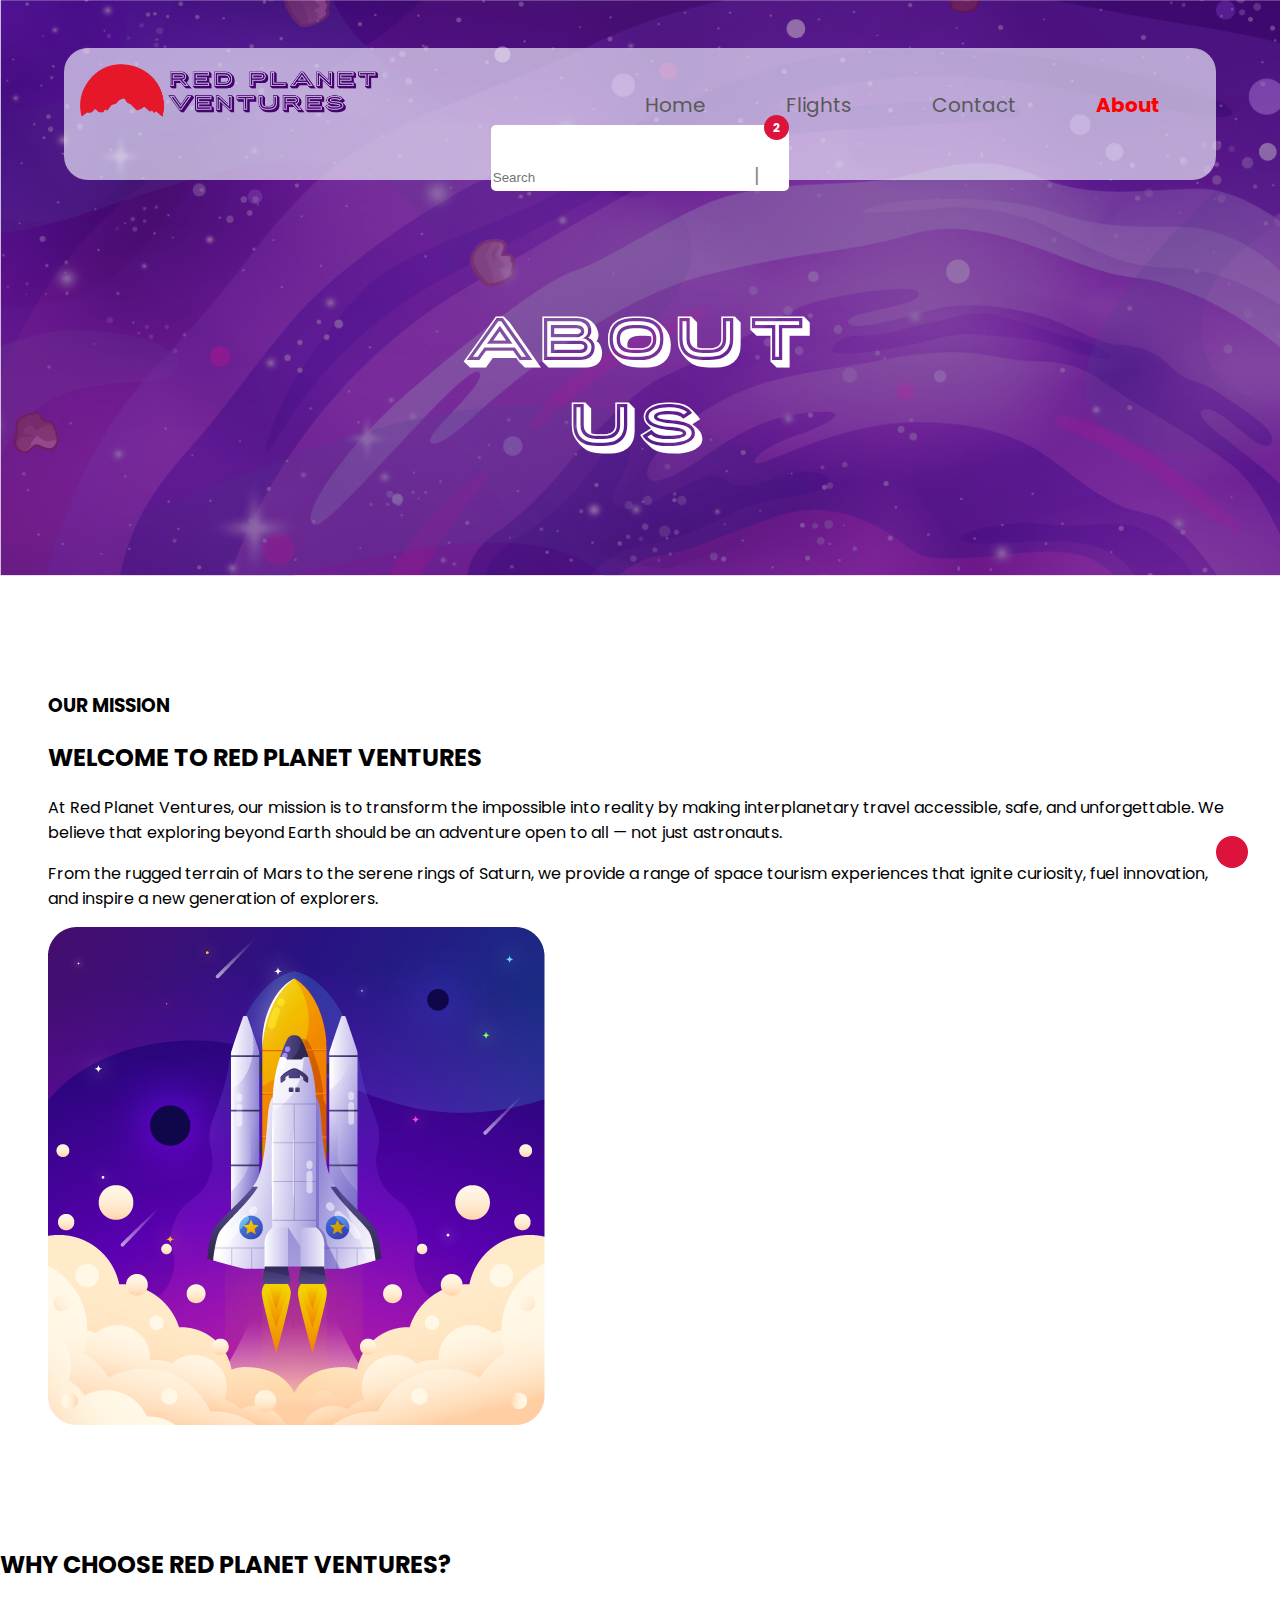
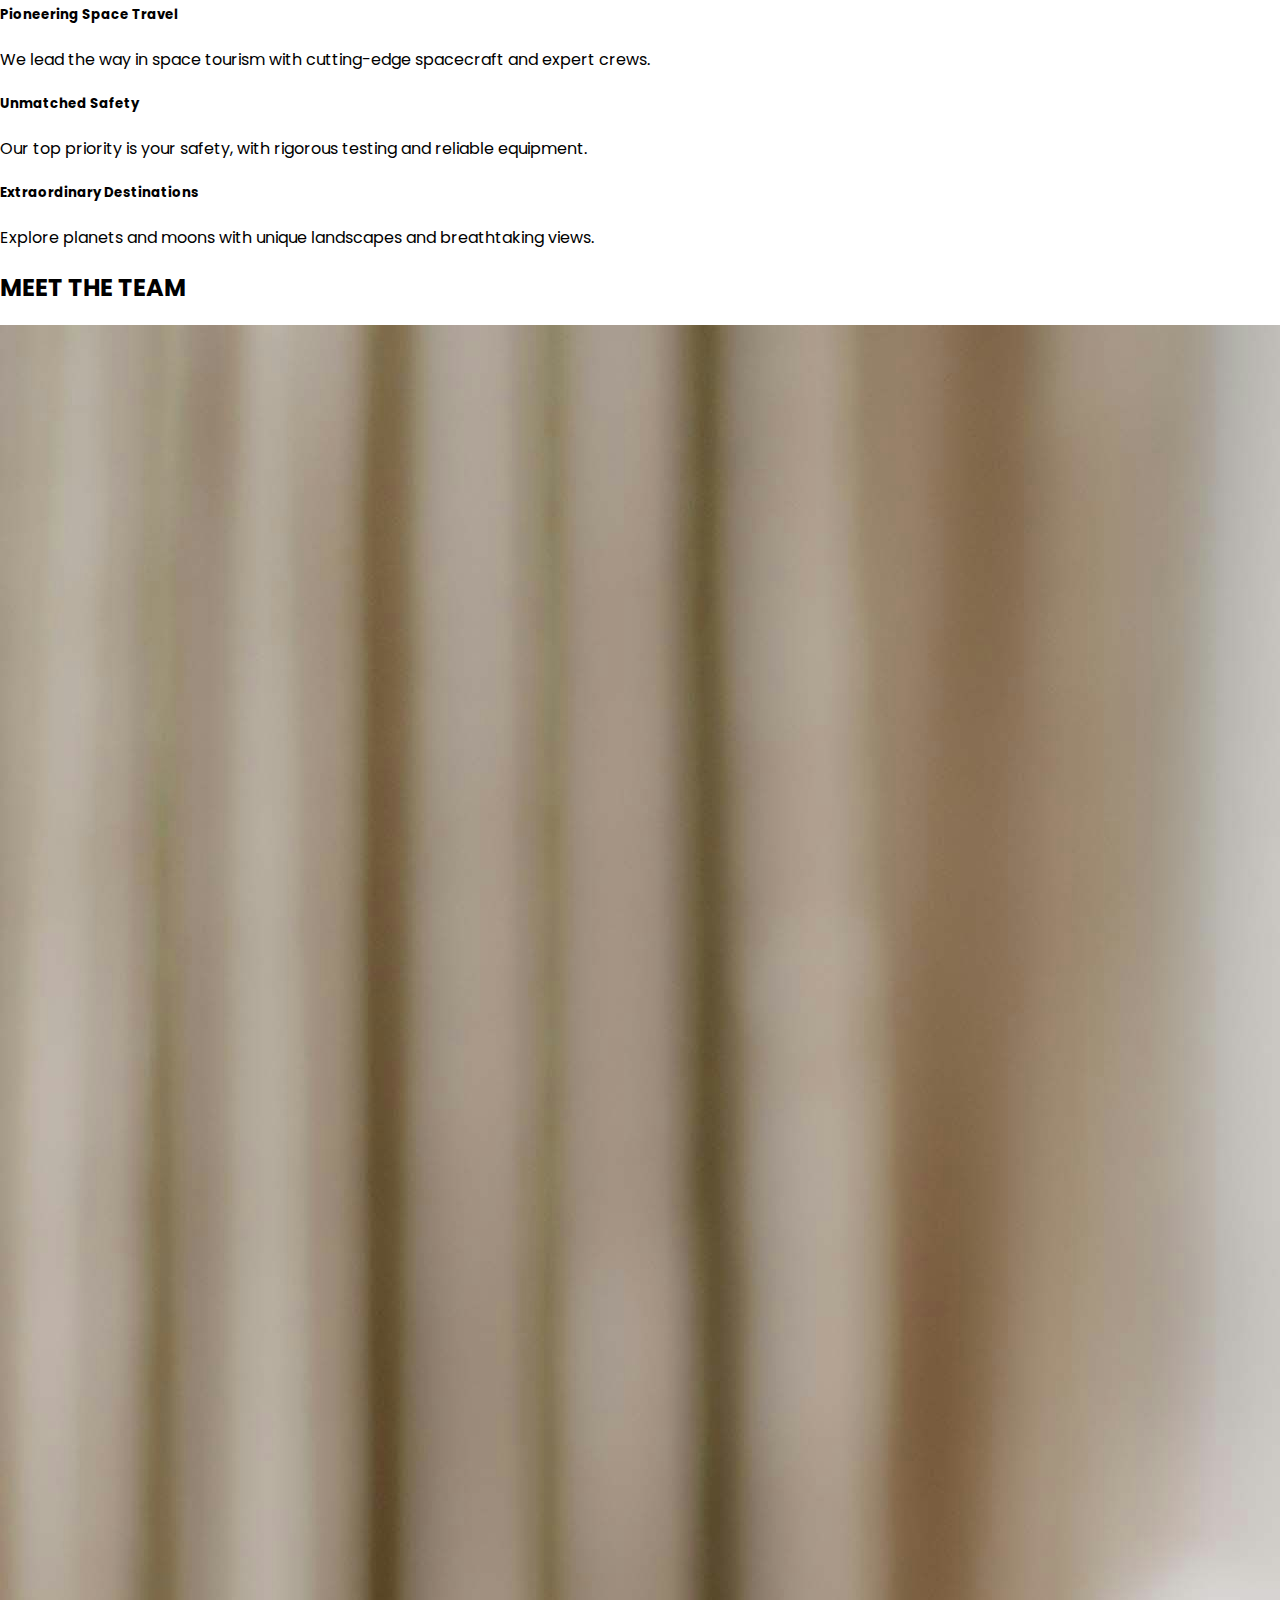
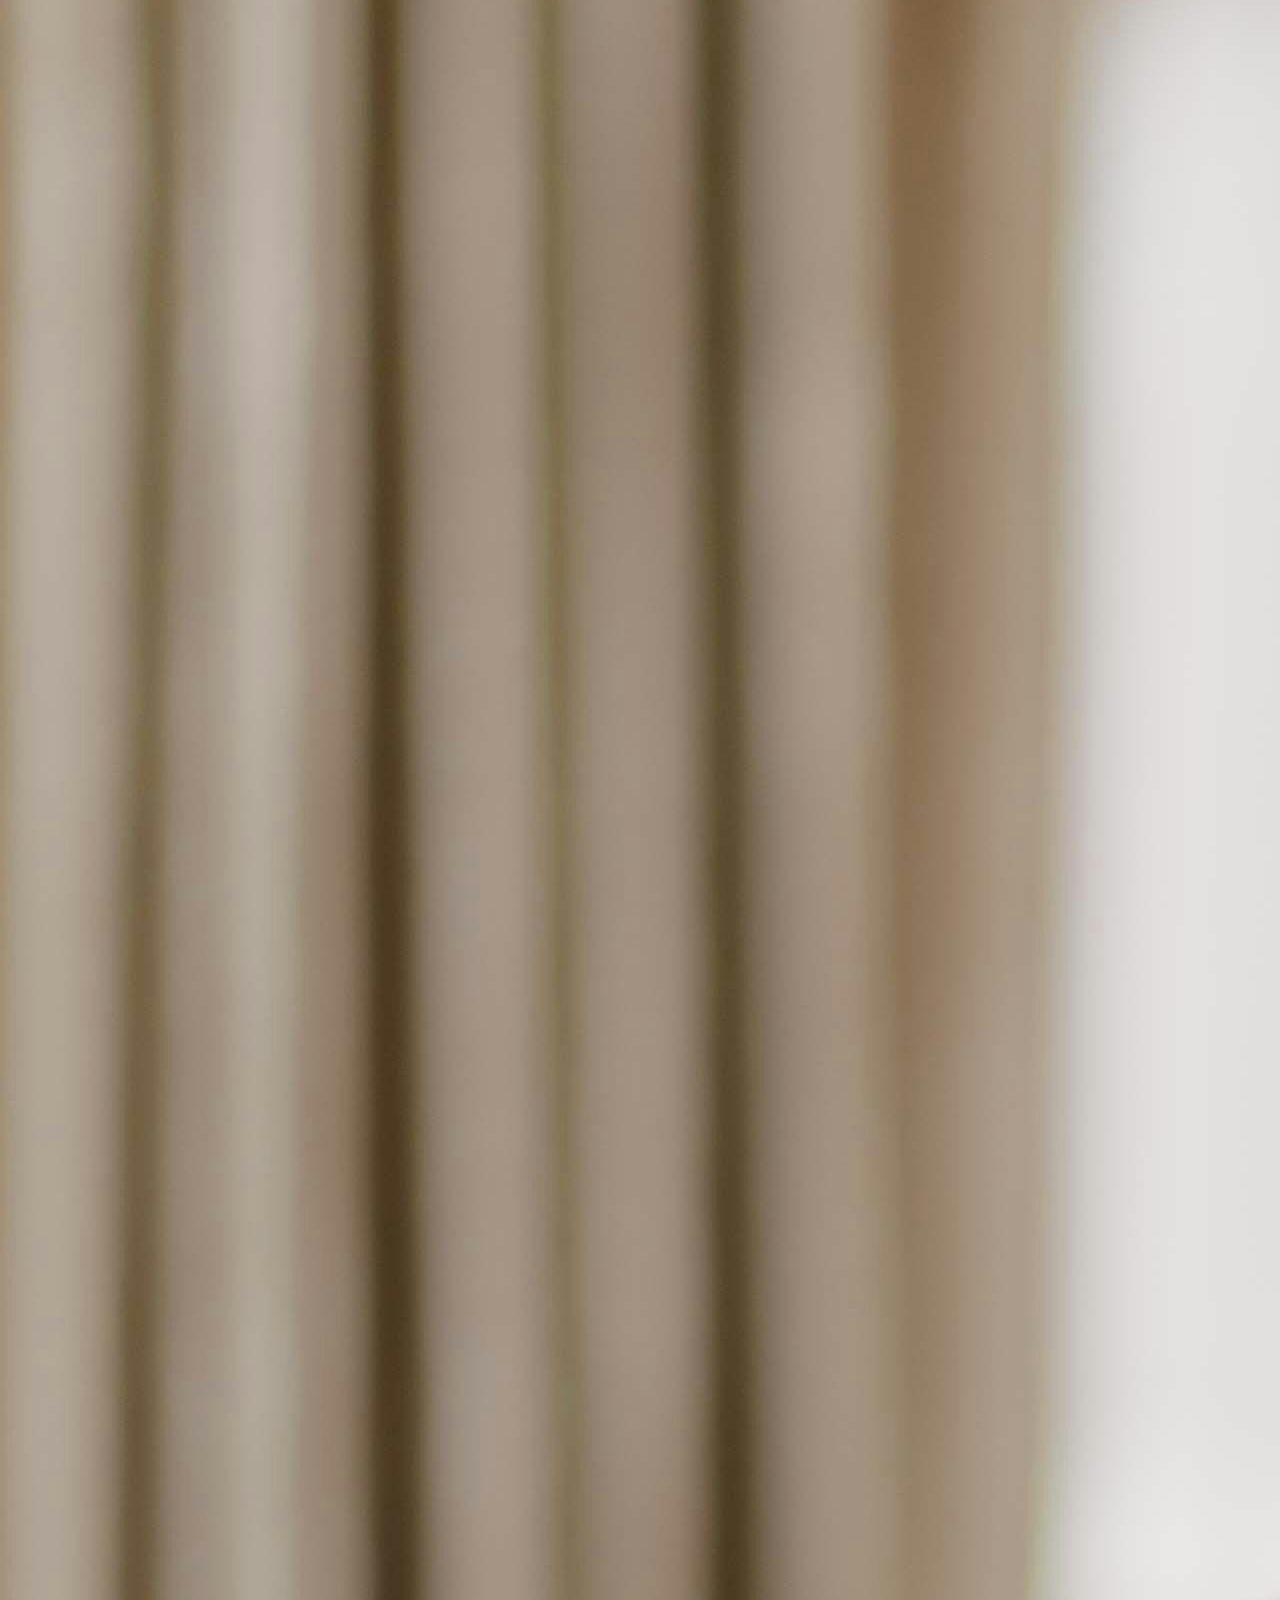
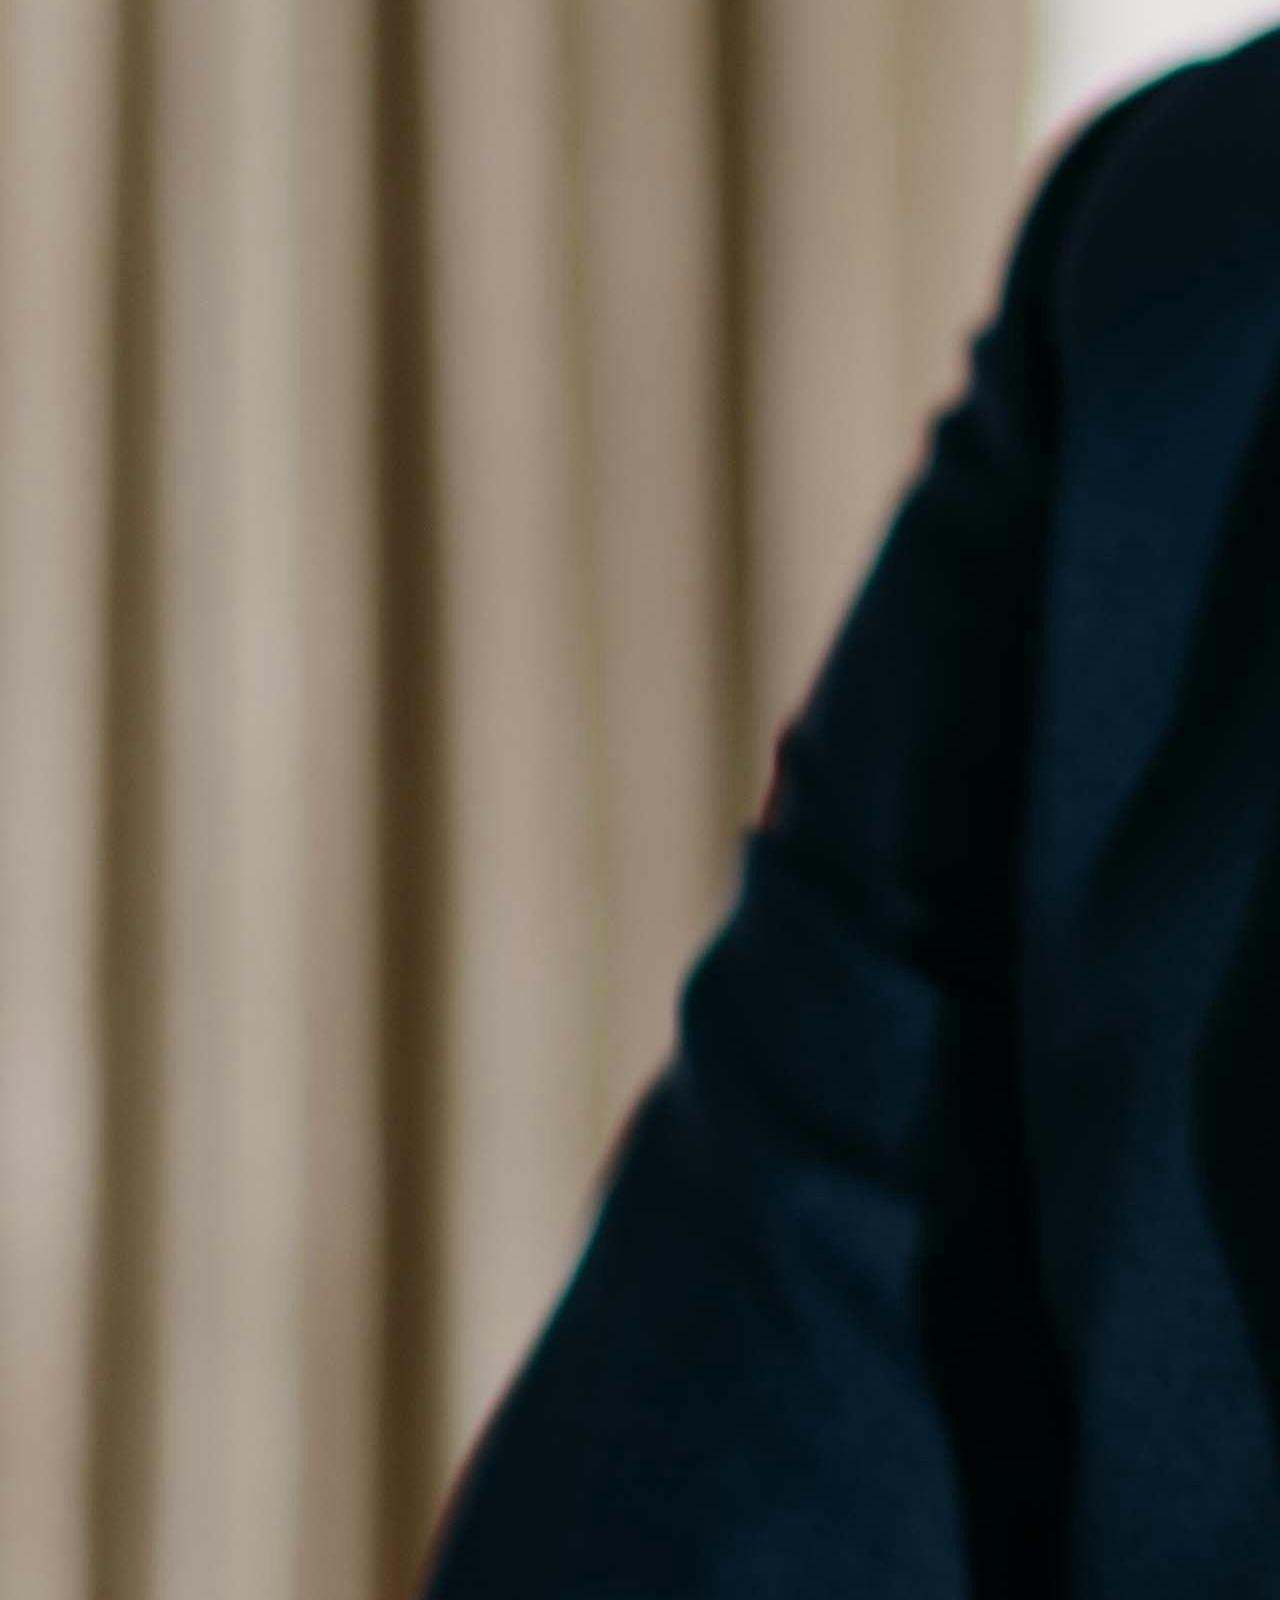
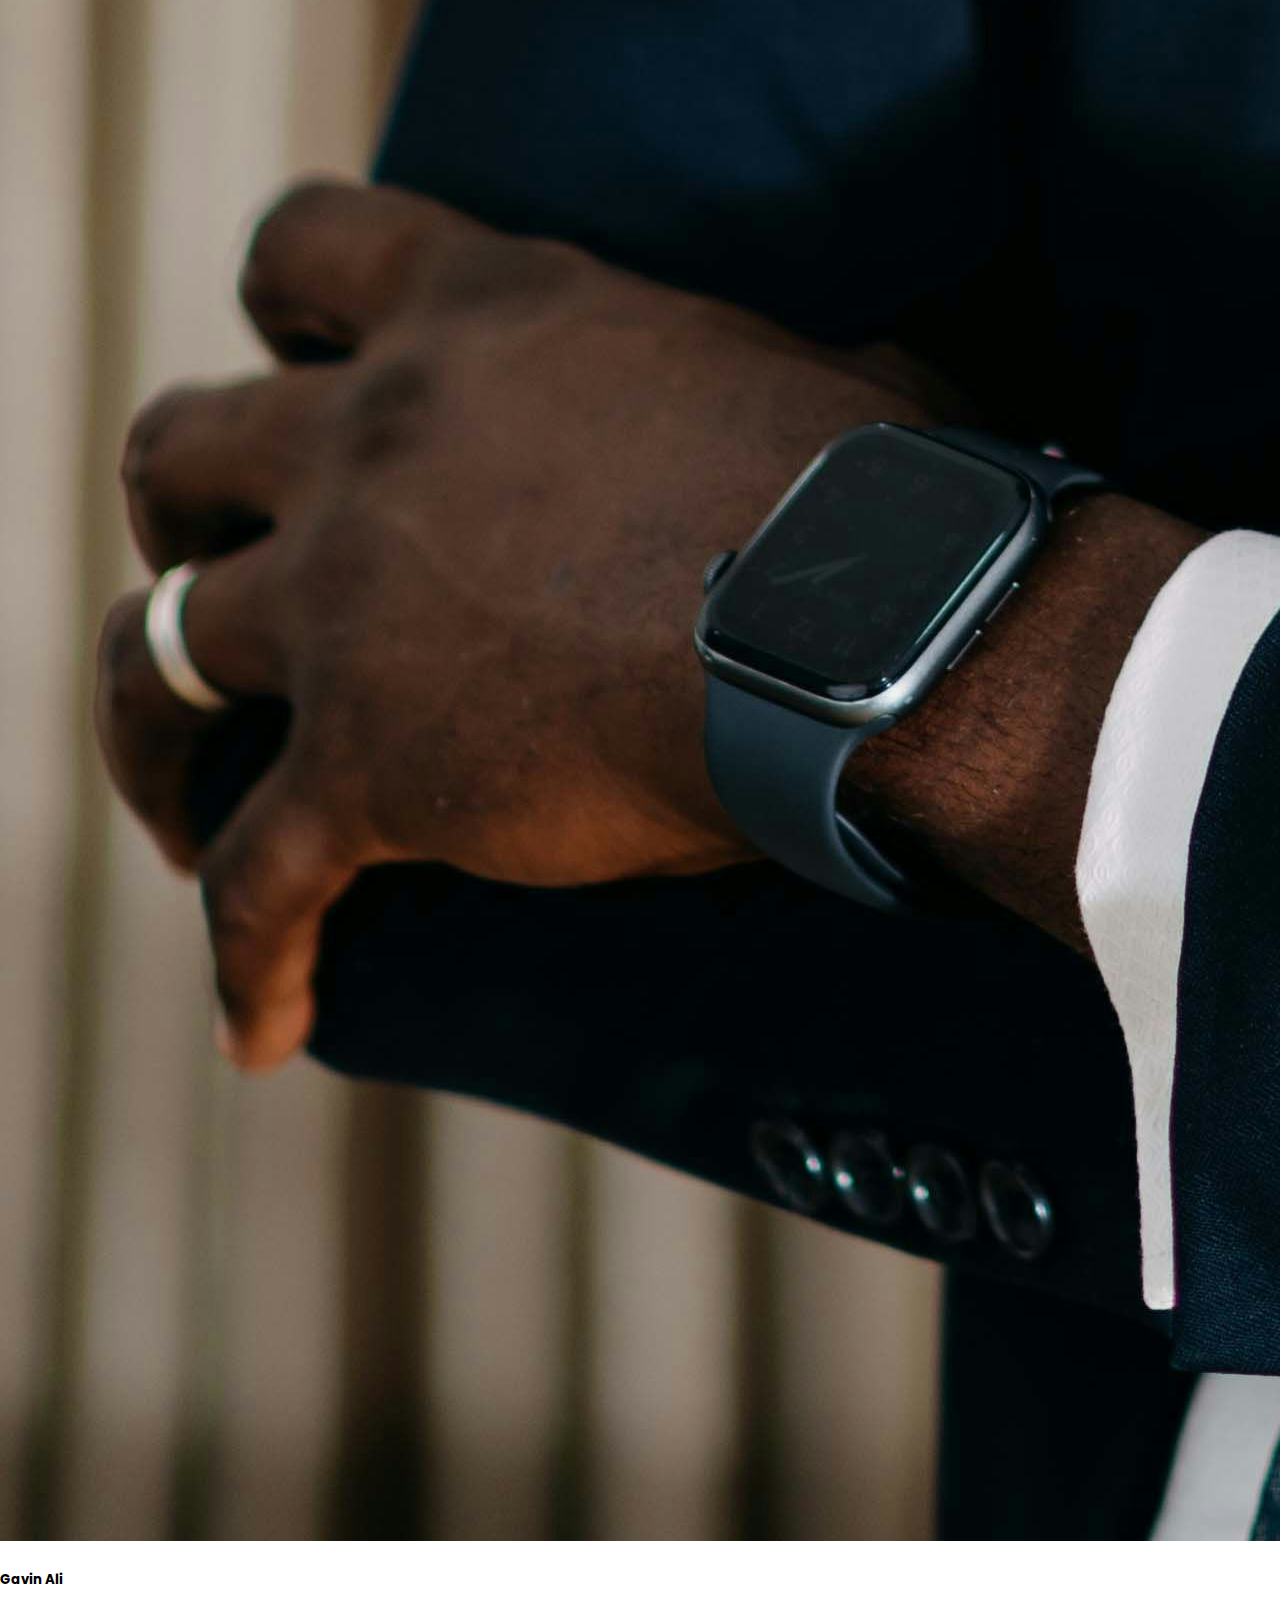
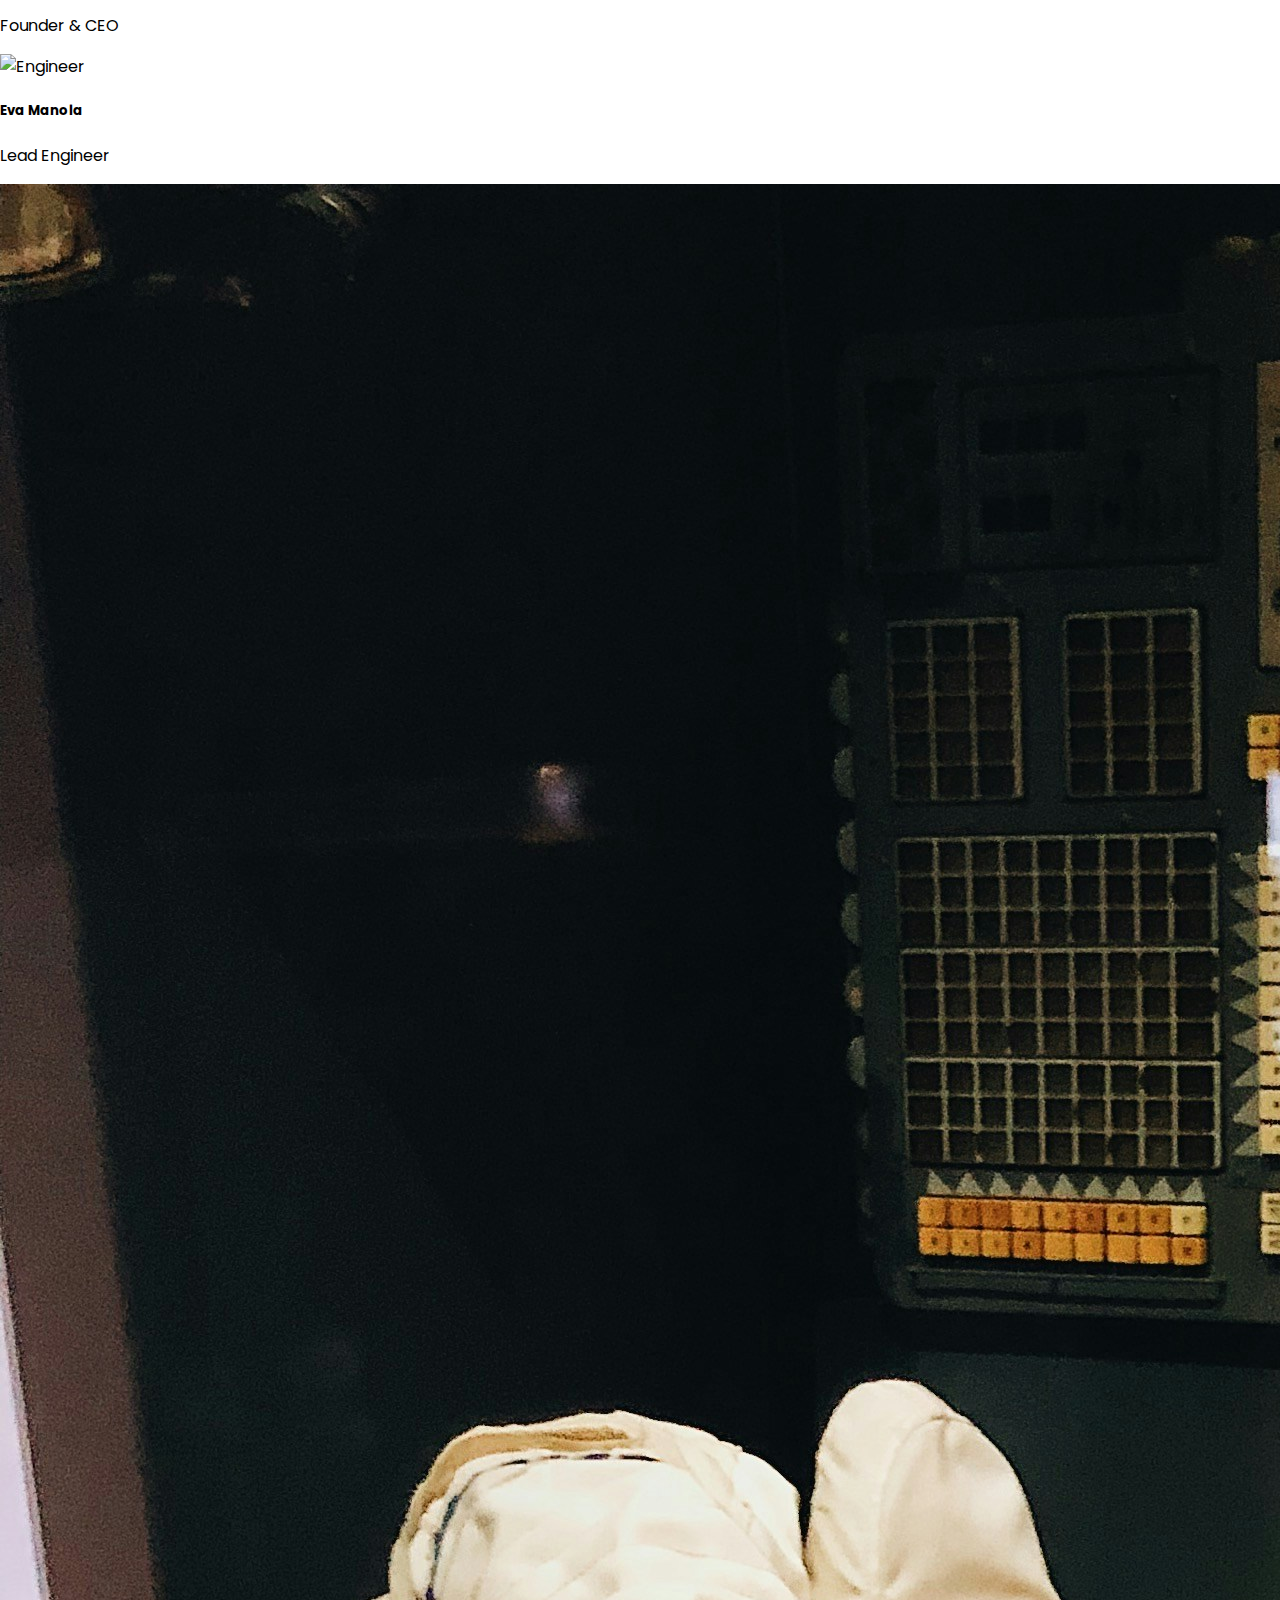
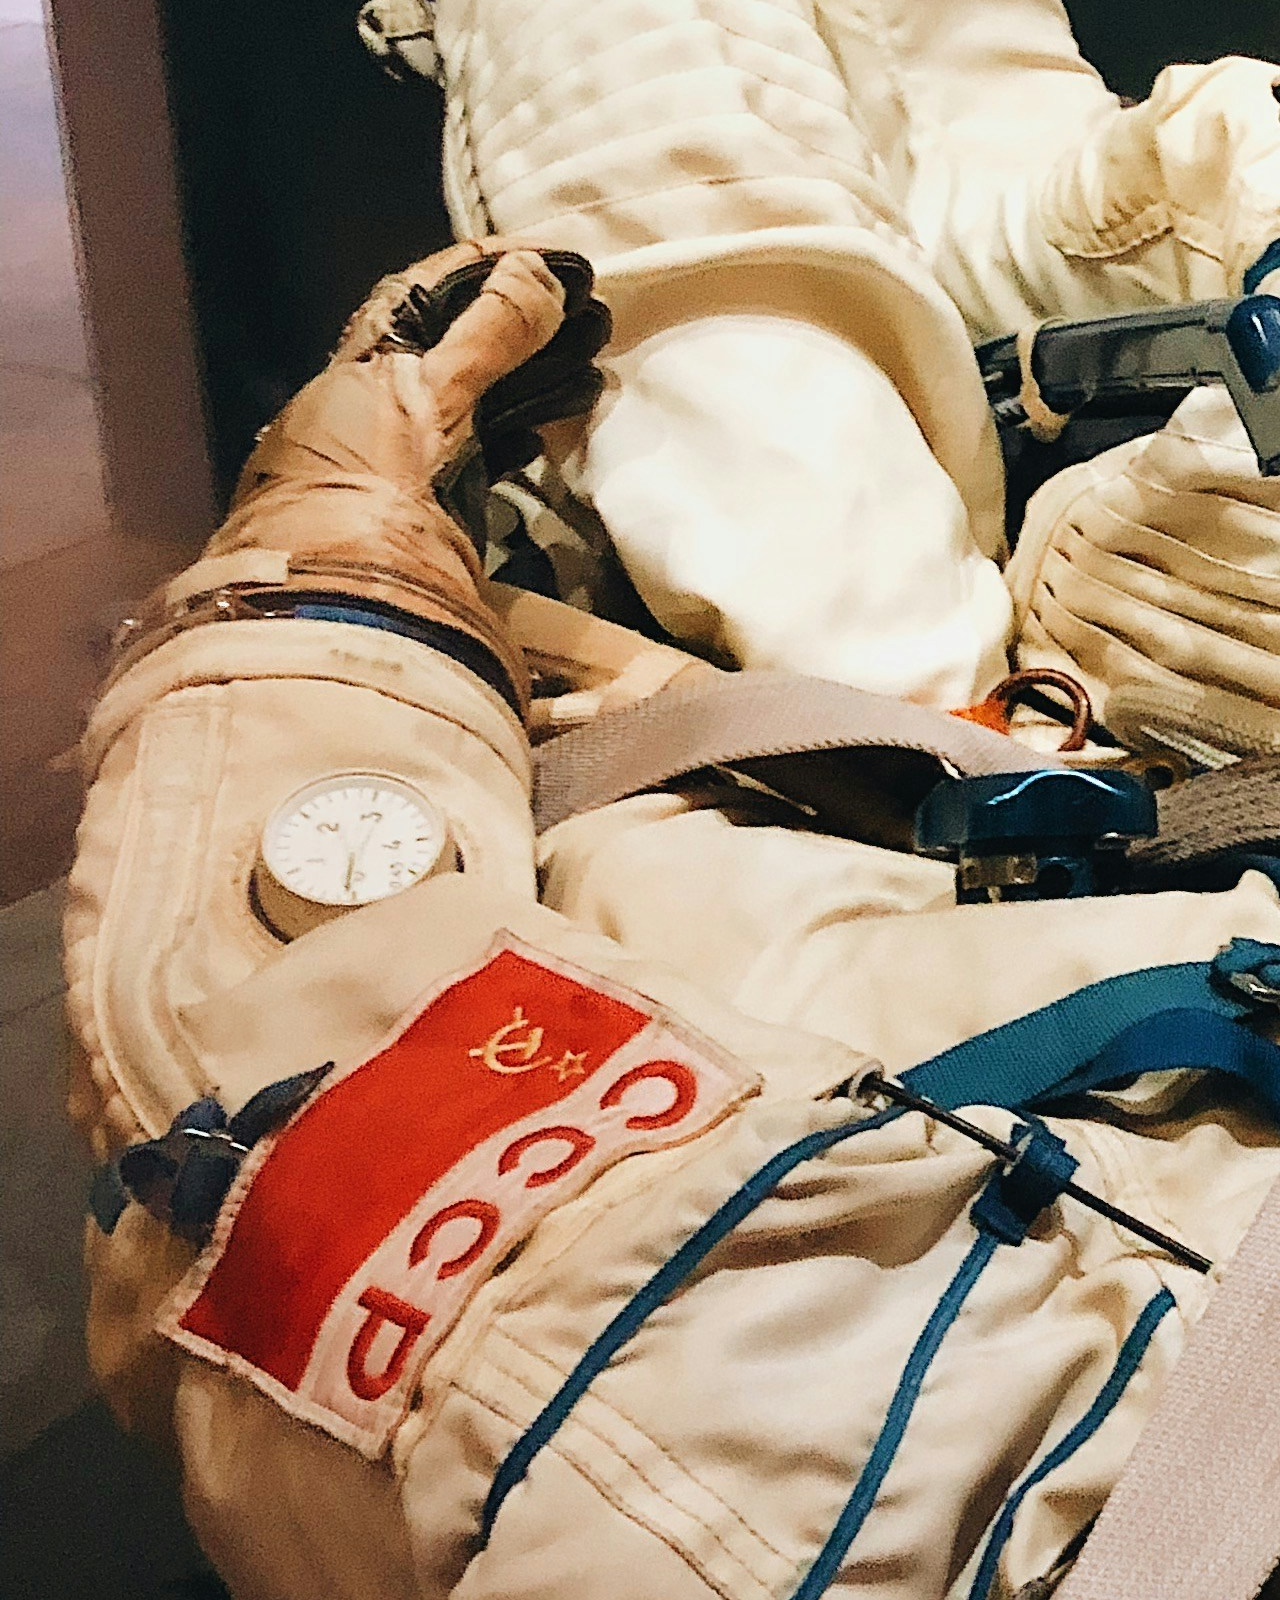
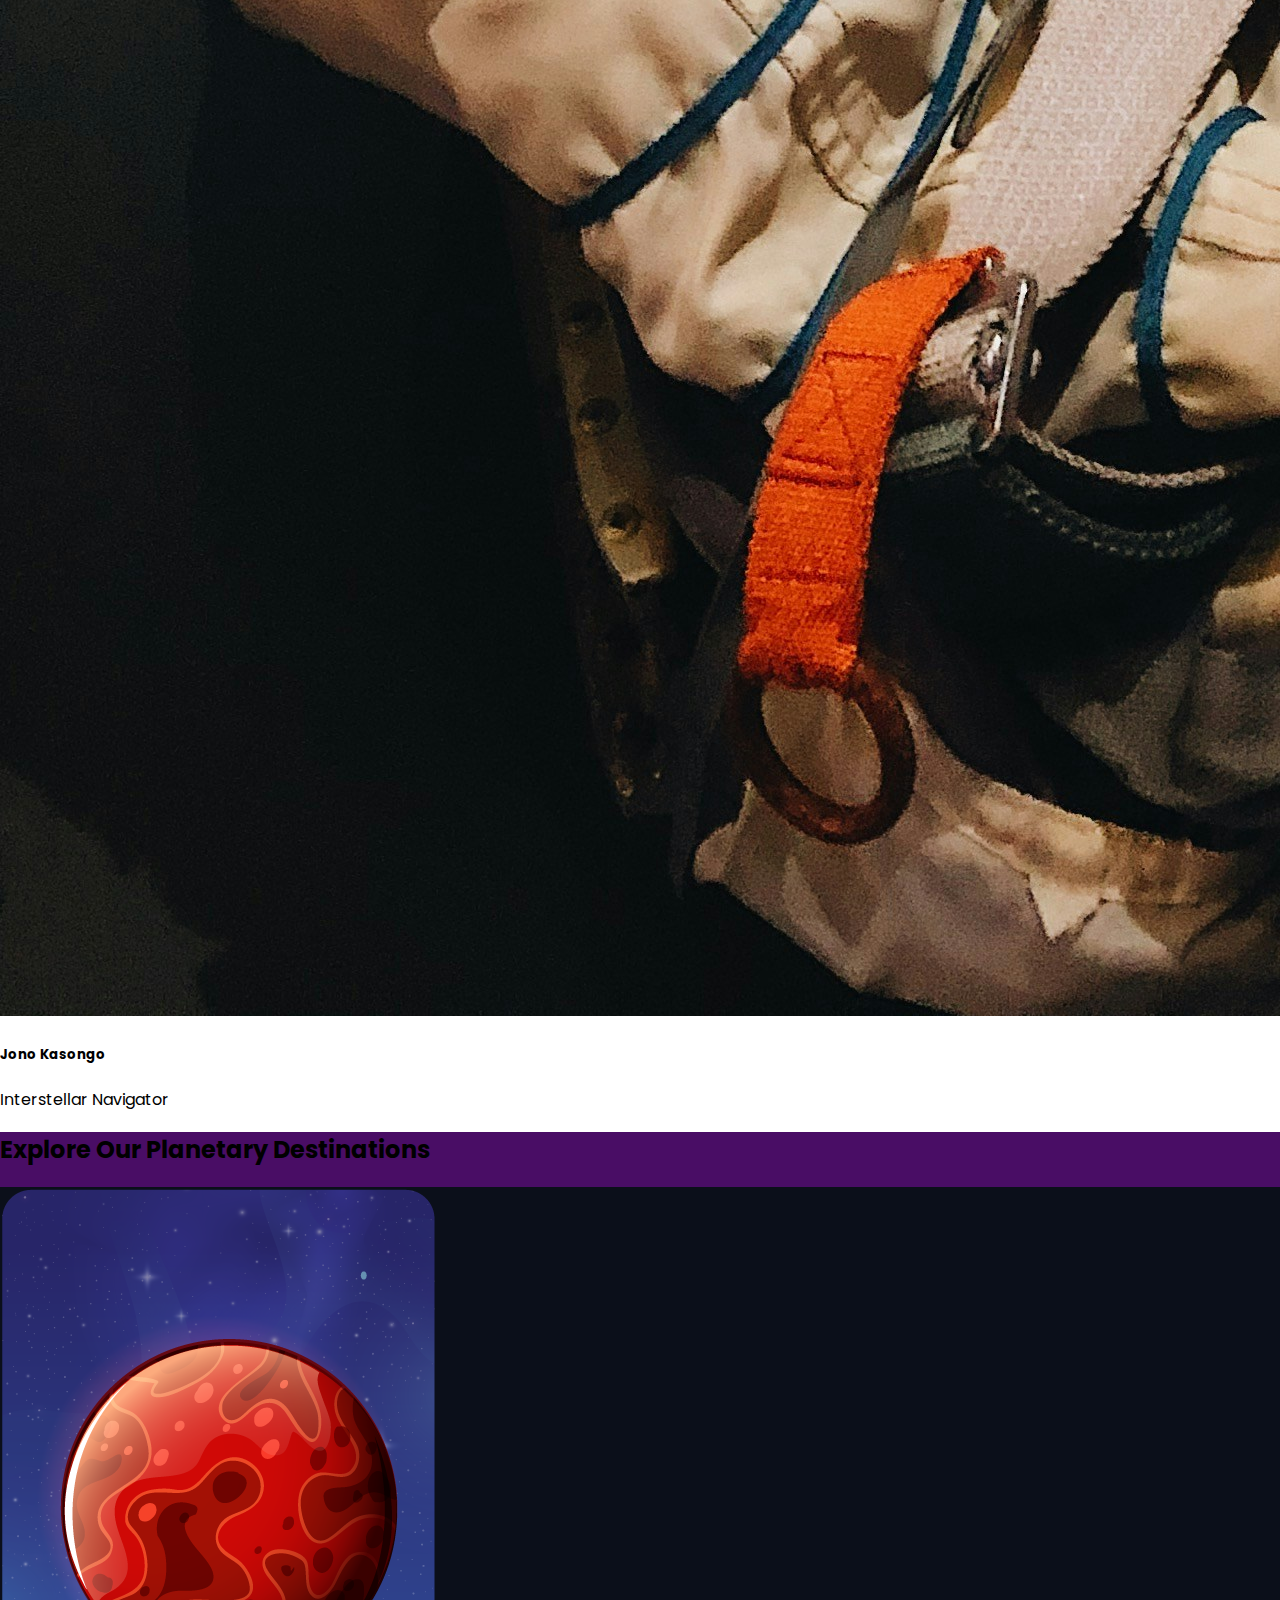
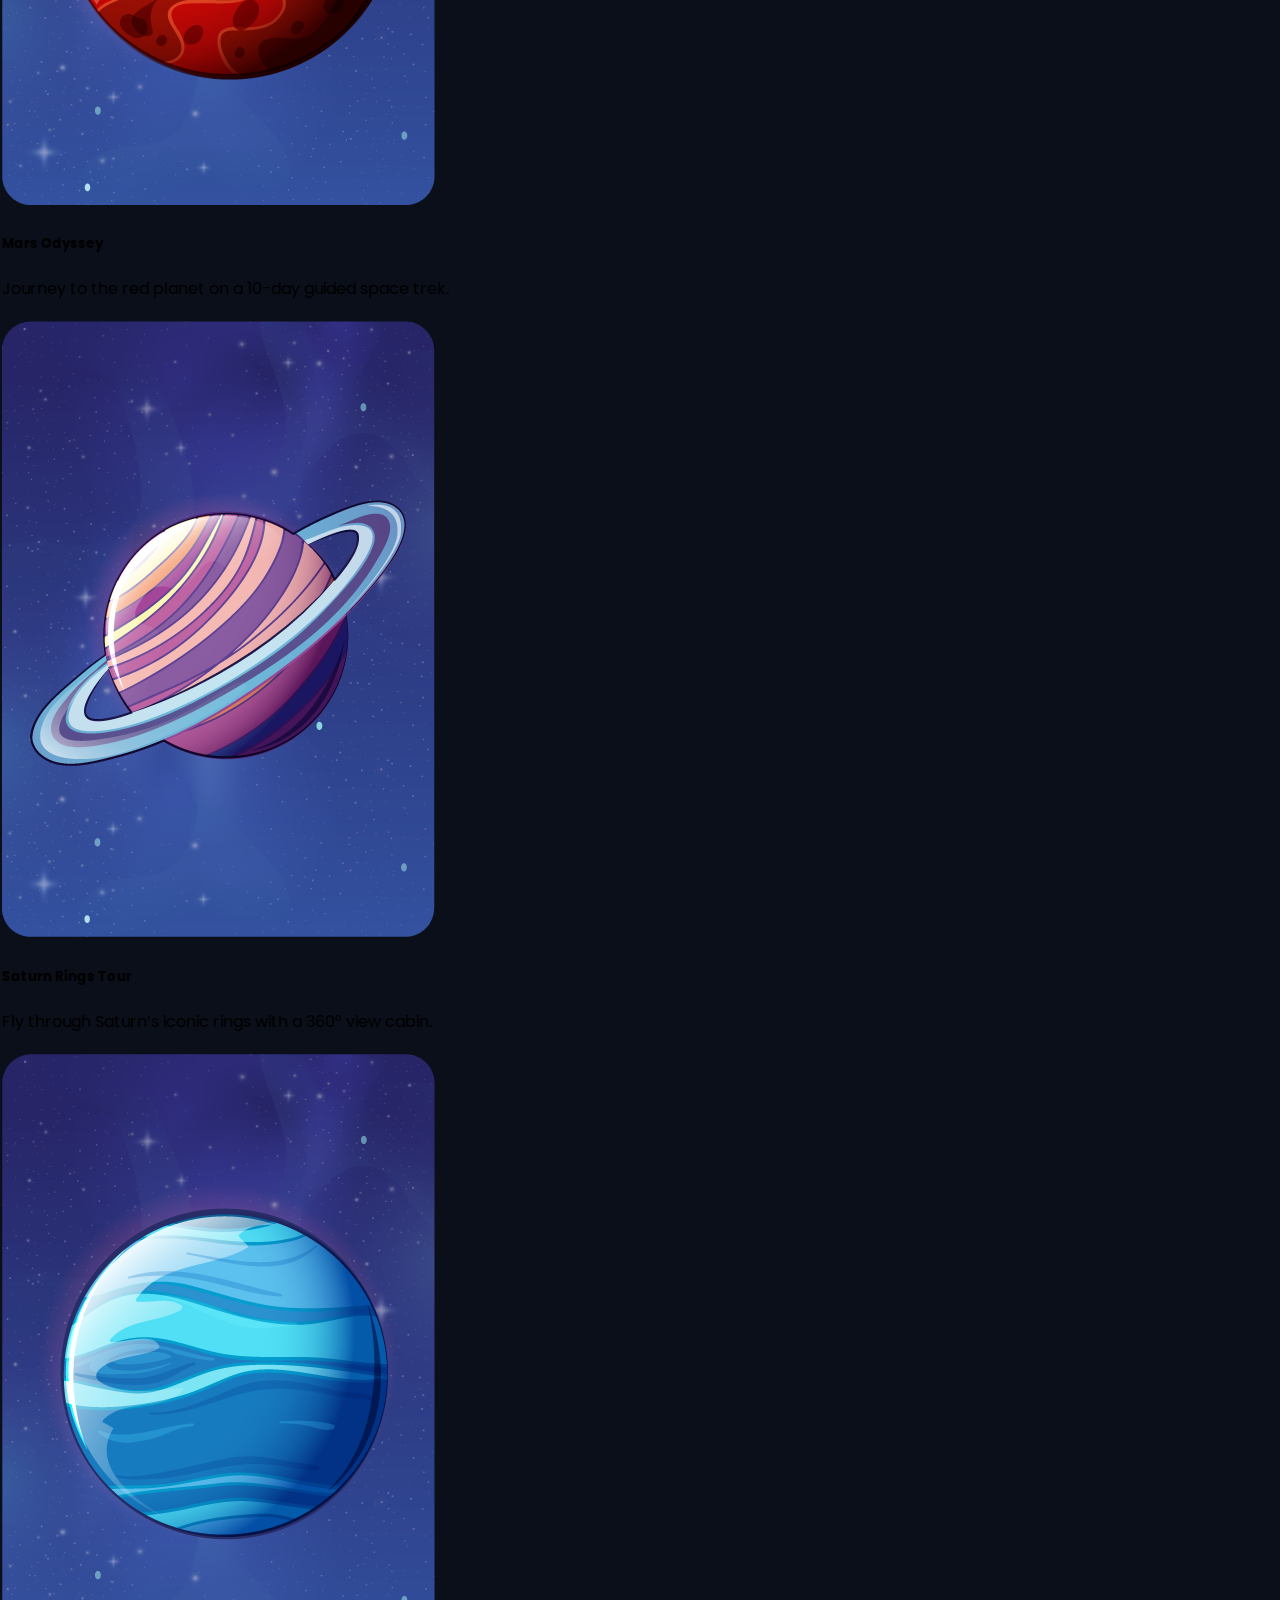
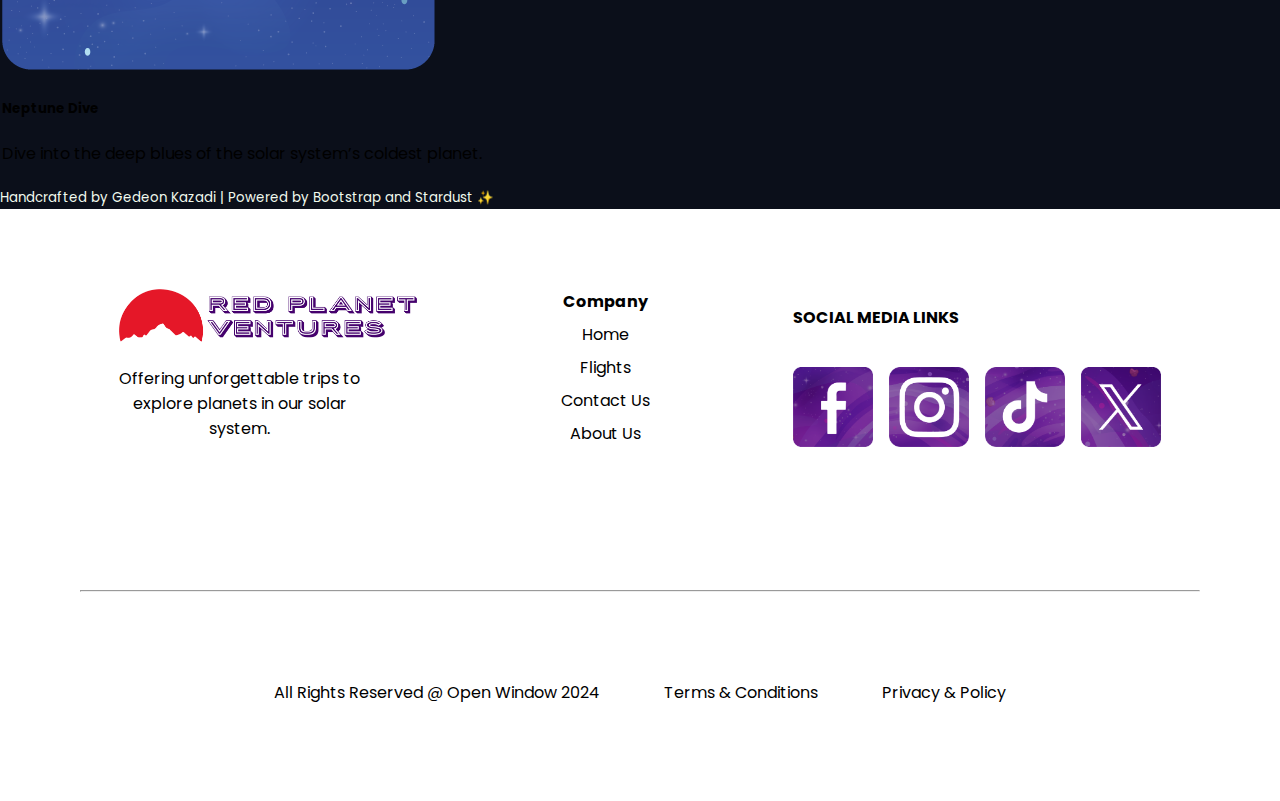
==== pages/about.html @ 27761fbb "Completed the entire about page and added images from unsplash. full bootstrap was used for this pag" ====
<!DOCTYPE html>
<html lang="en">
<head>
    <meta charset="UTF-8">
    <meta name="viewport" content="width=device-width, initial-scale=1.0">
    <meta http-equiv="X-UA-Compatible" content="IE=7">
    <meta http-equiv="X-UA-Compatible" content="ie=edge">
    <meta name="author" content="Gedeon Kazadi 21100471">
    <title>Red Planet Ventures - About Page</title>


    <link href="https://cdn.jsdelivr.net/npm/bootstrap@5.0.2/dist/css/bootstrap.min.css" rel="stylesheet" integrity="sha384-EVSTQN3/azprG1Anm3QDgpJLIm9Nao0Yz1ztcQTwFspd3yD65VohhpuuCOmLASjC" crossorigin="anonymous"> 

    <link rel="stylesheet" href="../css/styles.css">

    <link rel="preconnect" href="https://fonts.googleapis.com">
    <link rel="preconnect" href="https://fonts.gstatic.com" crossorigin>
    <link href="https://fonts.googleapis.com/css2?family=Poppins:ital,wght@0,100;0,200;0,300;0,400;0,500;0,600;0,700;0,800;0,900;1,100;1,200;1,300;1,400;1,500;1,600;1,700;1,800;1,900&display=swap" rel="stylesheet">
</head>
<body>

    <header class="homeHeader3">
        <nav class="flex-wrap">
            
            <div class="logo">
               <a href="../index.html"><img src="../assets/img/logo.png" alt="logo" width="300px"></a> 
            </div>
            
            <div class="menuRow">
                
                <a href="../index.html"><p>Home</p></a>
                <a href="../pages/flights.html"><p>Flights</p></a>
                <a href="../pages/contacts.html" ><p>Contact</p></a>
                <a href="#" class="active"><p>About</p></a>
        
            </div>

            <div class="searchBar">
                <div class="container-fluid">
                    <form class="d-flex customSearch align-items-center">
                        <div class="input-group">
                            <i class="fa-solid fa-magnifying-glass"></i>
                            <input class="form-control" type="search" placeholder="Search" aria-label="Search">
                            <span class="input-group-text">|</span>
                            <span class="input-group-text">
                                <i class="fa-solid fa-basket-shopping"></i>
                            </span>
                        </div>
                        <div class="cartAmt">
                            <p>2</p>
                        </div>
                    </form>
                </div>
            </div>
        
        </nav>

        <div>
            <h1>
                About <br>Us
            </h1>
        </div>

    </header>

   <!-- About Section -->
   <section class="about py-5">
    <div class="container">
      <div class="row align-items-center g-5">
        <!-- Text -->
        <div class="col-lg-6">
          <h3 class="text-primary">OUR MISSION</h3>
          <h2 class="fw-bold">WELCOME TO RED PLANET VENTURES</h2>
          <p>
            At Red Planet Ventures, our mission is to transform the impossible into reality by making interplanetary travel accessible, safe, and unforgettable. We believe that exploring beyond Earth should be an adventure open to all — not just astronauts.
          </p>
          <p>
            From the rugged terrain of Mars to the serene rings of Saturn, we provide a range of space tourism experiences that ignite curiosity, fuel innovation, and inspire a new generation of explorers.
          </p>
        </div>
  
        <!-- Image -->
        <div class="col-lg-6 text-center">
          <img src="../assets/img/contactImage.png" class="img-fluid rounded shadow" alt="About Red Planet Ventures">
        </div>
      </div>
    </div>
  </section>
  
  <!-- Why Choose Us -->
  <section class="whyChooseUs bg-light py-5">
    <div class="container text-center">
      <h2 class="fw-bold mb-4">WHY CHOOSE RED PLANET VENTURES?</h2>
      <div class="row g-4">
        <div class="col-md-4">
          <div class="card h-100 shadow-sm">
            <div class="card-body">
              <i class="fa-solid fa-rocket fa-2x text-danger mb-3"></i>
              <h5 class="card-title">Pioneering Space Travel</h5>
              <p class="card-text">We lead the way in space tourism with cutting-edge spacecraft and expert crews.</p>
            </div>
          </div>
        </div>
        <div class="col-md-4">
          <div class="card h-100 shadow-sm">
            <div class="card-body">
              <i class="fa-solid fa-shield-halved fa-2x text-primary mb-3"></i>
              <h5 class="card-title">Unmatched Safety</h5>
              <p class="card-text">Our top priority is your safety, with rigorous testing and reliable equipment.</p>
            </div>
          </div>
        </div>
        <div class="col-md-4">
          <div class="card h-100 shadow-sm">
            <div class="card-body">
              <i class="fa-solid fa-earth-americas fa-2x text-success mb-3"></i>
              <h5 class="card-title">Extraordinary Destinations</h5>
              <p class="card-text">Explore planets and moons with unique landscapes and breathtaking views.</p>
            </div>
          </div>
        </div>
      </div>
    </div>
  </section>
  
  <!-- Meet the Team -->
  <section class="team py-5">
    <div class="container text-center">
      <h2 class="fw-bold mb-5">MEET THE TEAM</h2>
      <div class="row g-4 justify-content-center">
        <div class="col-md-4 col-lg-3">
          <div class="card border-0 shadow-sm">
            <img src="../assets/img/adetola-afolabi-x0A7wgQmmdk-unsplash.jpg" class="card-img-top" alt="CEO">
            <div class="card-body">
              <h5 class="card-title mb-1">Gavin Ali</h5>
              <p class="text-muted small">Founder & CEO</p>
            </div>
          </div>
        </div>
        <div class="col-md-4 col-lg-3">
          <div class="card border-0 shadow-sm">
            <img src="../assets/img/thisisengineering-ovWUKV1btXk-unsplash.jpg" class="card-img-top" alt="Engineer">
            <div class="card-body">
              <h5 class="card-title mb-1">Eva Manola</h5>
              <p class="text-muted small">Lead Engineer</p>
            </div>
          </div>
        </div>
        <div class="col-md-4 col-lg-3">
          <div class="card border-0 shadow-sm">
            <img src="../assets/img/vitaliy-zamedyanskiy-InZ2V70i-Xk-unsplash.jpg" class="card-img-top" alt="Navigator">
            <div class="card-body">
              <h5 class="card-title mb-1">Jono Kasongo</h5>
              <p class="text-muted small">Interstellar Navigator</p>
            </div>
          </div>
        </div>
      </div>
    </div>
  </section>

  
  </section>

  <section class="planetShowcase py-5 text-white" style="background-color: #490d65">
    <div class="container text-center">
      <h2 class="fw-bold text-white mb-4">Explore Our Planetary Destinations</h2>
      <div class="row g-4 justify-content-center">
        <div class="col-md-4">
          <div class="planet-card p-4 rounded shadow" style="background-color: #0B0F1A;">
            <img src="../assets/img/flighhtMars.png" class="img-fluid mb-3" alt="Mars">
            <h5>Mars Odyssey</h5>
            <p class="small text-light">Journey to the red planet on a 10-day guided space trek.</p>
          </div>
        </div>
        <div class="col-md-4">
          <div class="planet-card p-4 rounded shadow" style="background-color: #0B0F1A;">
            <img src="../assets/img/flightSaturn.png" class="img-fluid mb-3" alt="Saturn">
            <h5>Saturn Rings Tour</h5>
            <p class="small text-light">Fly through Saturn’s iconic rings with a 360° view cabin.</p>
          </div>
        </div>
        <div class="col-md-4">
          <div class="planet-card p-4 rounded shadow" style="background-color: #0B0F1A;">
            <img src="../assets/img/flightNeptune.png" class="img-fluid mb-3" alt="Neptune">
            <h5>Neptune Dive</h5>
            <p class="small text-light">Dive into the deep blues of the solar system’s coldest planet.</p>
          </div>
        </div>
      </div>
    </div>
  </section>

  <div class="text-center py-2" style="background-color: #0B0F1A; color: #F1FAEE;">
    <small>Handcrafted by Gedeon Kazadi | Powered by Bootstrap and Stardust ✨</small>
  </div>

  <a href="#" class="backToTop" aria-label="Back to Top">
    <i class="fa-solid fa-arrow-up"></i>
  </a>
  

    <!-- footer -->

    <footer>
        <div class="logo">
           <a href="../index.html"> <img src="../assets/img/logo.png" alt="logo" width="300px"></a>
            <p>
                Offering unforgettable trips to <br>
                explore planets in our solar <br>
                system.
            </p>
        </div>
    
        <div class="company">
            <b>Company</b>
            <a href="../index.html">Home</a>
            <a href="../pages/flights.html">Flights</a>
            <a href="../pages/contacts.html">Contact Us</a>
            <a href="#">About Us</a>
        </div>
    
        <div class="socials">
            <p><b>SOCIAL MEDIA LINKS</b></p>
            <div class="icons">
               <a href="https://www.facebook.com/"><img src="../assets/img/smFacebook.png" alt="meta" width="80px"></a> 
                <a href="https://www.instagram.com/"><img src="../assets/img/smInstagram.png" alt="instagram" width="80px"></a>
                <a href="https://www.tiktok.com/login"><img src="../assets/img/smTicktock.png" alt="ticktock" width="80px"></a>
                <a href="https://x.com/?lang=en"><img src="../assets/img/smX.png" alt="x" width="80px"></a>
            </div>
        </div>

        <hr width="100%" >

    <p>All Rights Reserved @ Open Window 2024</p>

    <p>Terms & Conditions</p><p>Privacy & Policy</p>

    </footer>

    <script src="https://kit.fontawesome.com/9861878294.js" crossorigin="anonymous"></script>

    <script src="https://cdn.jsdelivr.net/npm/bootstrap@5.0.2/dist/js/bootstrap.bundle.min.js" integrity="sha384-MrcW6ZMFYlzcLA8Nl+NtUVF0sA7MsXsP1UyJoMp4YLEuNSfAP+JcXn/tWtIaxVXM" crossorigin="anonymous"></script>


</body>
</html>
---- css/styles.css ----
.poppins-thin {
    font-family: "Poppins", sans-serif;
    font-weight: 100;
    font-style: normal;
  }
  
  .poppins-extralight {
    font-family: "Poppins", sans-serif;
    font-weight: 200;
    font-style: normal;
  }
  
  .poppins-light {
    font-family: "Poppins", sans-serif;
    font-weight: 300;
    font-style: normal;
  }
  
  .poppins-regular {
    font-family: "Poppins", sans-serif;
    font-weight: 400;
    font-style: normal;
  }
  
  .poppins-medium {
    font-family: "Poppins", sans-serif;
    font-weight: 500;
    font-style: normal;
  }
  
  .poppins-semibold {
    font-family: "Poppins", sans-serif;
    font-weight: 600;
    font-style: normal;
  }
  
  .poppins-bold {
    font-family: "Poppins", sans-serif;
    font-weight: 700;
    font-style: normal;
  }
  
  .poppins-extrabold {
    font-family: "Poppins", sans-serif;
    font-weight: 800;
    font-style: normal;
  }
  
  .poppins-black {
    font-family: "Poppins", sans-serif;
    font-weight: 900;
    font-style: normal;
  }
  
  .poppins-thin-italic {
    font-family: "Poppins", sans-serif;
    font-weight: 100;
    font-style: italic;
  }
  
  .poppins-extralight-italic {
    font-family: "Poppins", sans-serif;
    font-weight: 200;
    font-style: italic;
  }
  
  .poppins-light-italic {
    font-family: "Poppins", sans-serif;
    font-weight: 300;
    font-style: italic;
  }
  
  .poppins-regular-italic {
    font-family: "Poppins", sans-serif;
    font-weight: 400;
    font-style: italic;
  }
  
  .poppins-medium-italic {
    font-family: "Poppins", sans-serif;
    font-weight: 500;
    font-style: italic;
  }
  
  .poppins-semibold-italic {
    font-family: "Poppins", sans-serif;
    font-weight: 600;
    font-style: italic;
  }
  
  .poppins-bold-italic {
    font-family: "Poppins", sans-serif;
    font-weight: 700;
    font-style: italic;
  }
  
  .poppins-extrabold-italic {
    font-family: "Poppins", sans-serif;
    font-weight: 800;
    font-style: italic;
  }
  
  .poppins-black-italic {
    font-family: "Poppins", sans-serif;
    font-weight: 900;
    font-style: italic;
  }
  


@font-face {
    font-family: 'PorterSans';
    src: url(../assets/fonts/porter_sans_block/porter-sans-inline-block-webfont.woff);
  }


body{
    margin: 0;
    font-family: "Poppins", sans-serif;
    font-weight: 400;
    font-style: normal;
}

header{
    height: 100vh;
    margin: 0;
}

.homeHeader{
    background-image: url(../assets/img/homePageHeader.png);
    background-size: cover;
    background-repeat: no-repeat;
    background-position: center center;
    background-attachment: scroll; 
    padding: 3em;
    padding-left: 5em;
    padding-right: 5em;
    display: flex;
    flex-direction: column;
    justify-content: space-between;
    align-content:space-between ;
}


.logo{
    padding: 0;
    margin-right: auto; 
}

nav{
    height: 100px;
padding: 1em;
display: flex;
flex-direction: row;
justify-content: space-between;
align-items: center;
background-color: #f0f0fda8;
border-radius: 24px 24px 24px 24px;
}

.menuRow{
display: flex;
flex-direction: row;
padding: 0;
justify-content: center;
margin-left: auto;
align-items: stretch;    
align-self: center;
align-content: center;
/* color: #000000; */
font-size: 20px;
font-weight: 400;
text-decoration: none;
}

.menuRow p{
margin-bottom: 0;
padding: 0 2em;
justify-content: center;
align-items: center;
align-self: center;
align-content: center;
color: #5a5959;
text-decoration: none;
}

.menuRow a :hover{
    color: #000;
    font-weight: 600;
}

.menuRow a{
    text-decoration: none;
}

.menuRow a.active p {
    color: red;
    font-weight: 700;
  }

  a{
    text-decoration: none;
  }

  .searchBar {
    margin-left: auto;
    margin-right: auto;
    position: relative;
    display: flex;
    justify-content: flex-end;
    align-items: center;
    flex-wrap: wrap;
    gap: 1em;
}

.input-group {
    border: 2px none #ccc;
    border-radius: 5px;
    overflow: hidden;
    background-color: #fff;
}

.form-control {
    border: none;
    box-shadow: none;
    outline: none;
    width: 250px;
}

.input-group-text {
    background: none;
    border: none;
    font-size: 1.2em;
    color: #888;
    cursor: pointer;
    padding: 0.5em;
}

.fa-basket-shopping {
    color: #000;
    font-size: 1.2em;
}

.fa-magnifying-glass{
    color: #888;
    padding: 1em;
    display: flex;
    justify-content: center;
    align-items: center;
}

.cartAmt{
    position: absolute;
    top: -10px;
    right: -10px;
    background-color: crimson;
    color: white;
    width: 25px;
    height: 25px;
    border-radius: 50%;
    font-size: 12px;
    display: flex;
    justify-content: center;
    align-items: center;
    z-index: 5;
}

.cartAmt p{
    margin: 0;
    font-weight: bold;
}


.heroText{
    width: 100%;
   padding: 0;
   margin-left: 2em;
   font-family: 'PorterSans';

}

.heroTextspace{
    display: flex;
    flex-direction: column;
   justify-content: flex-start;
   text-align: left;
   /* padding: ; */
}

.heroTextspace h3{
    font-family: "Poppins", sans-serif;
    font-weight: 900;
    font-style: normal;
    color: #490d65;
    padding-bottom: 1em;
}

#rpv{
    font-family: 'PorterSans';
    font-weight: 600;
    font-size: 50px;
    color: rgb(204, 46, 46);
    text-align: left;
    margin: 0;
    display: block;
    padding-bottom: 0.5em;
    ;
}

/* Small screens: Resize logo, hide menuRow and searchBar initially */
@media (max-width: 992px) {
    nav {
        flex-wrap: wrap;
        height: auto;
        padding: 1em 0;
    }

    .logo img {
        width: 180px;
    }

    .menuRow {
        order: 2;
        flex-wrap: nowrap;
        overflow-x: auto;
        margin: 1em 0;
        padding: 0 1em;
        width: 100%;
        justify-content: center;
    }

    .menuRow p {
        padding: 0 1em;
        font-size: 18px;
    }

    .searchBar {
        order: 3;
        width: 100%;
    }

    .customSearch {
        display: flex;
        justify-content: center;
    }

    .form-control {
        width: 100%;
    }
}

/* Very small screens: search bar turns into vertical sidebar-style form */
@media (max-width: 576px) {
    .menuRow {
        justify-content: center;
    }

    .searchBar {
        position: fixed;
        bottom: 0;
        left: 0;
        right: 0;
        background: rgba(255,255,255,0.9);
        padding: 1em;
        border-top-left-radius: 20px;
        border-top-right-radius: 20px;
        z-index: 10;
    }

    .input-group {
        width: 100%;
    }

    .form-control {
        width: 100%;
        font-size: 14px;
    }

    .input-group-text {
        font-size: 1em;
    }

    .cartAmt {
        top: -5px;
        right: -5px;
        width: 20px;
        height: 20px;
        font-size: 10px;
    }
}

@media (max-width: 700px) {
    nav {
      flex-direction: column;
      height: auto;
      padding: 1em 0;
    }
  
    .logo {
      display: flex;
      justify-content: center;
      margin: 0 auto;
      padding-bottom: 1em;
    }
  
    .logo img {
      width: 200px; /* resize logo slightly for smaller screens */
    }
  
    /* .menuRow {
      flex-direction: column;
      margin: 0;
      align-items: center;
      gap: 0.5em;
    } */
  
    .searchBar {
      margin-top: 1em;
      width: 100%;
      display: flex;
      justify-content: center;
    }
  }

  @media (max-width: 1200px) {
    #rpv {
      font-size: 42px;
    }
  }
  
  @media (max-width: 900px) {
    #rpv {
      font-size: 34px;
    }
  }
  
  @media (max-width: 600px) {
    #rpv {
      font-size: 28px;
    }
  }
  


/* .homeHeader2 .cartAmt{
    position: absolute;
    top: 65px;
    right: 255px;
    background-color: crimson;
    color: white;
    width: 25px;
    height: 25px;
    border-radius: 50%;
    font-size: 12px;
    display: flex;
    justify-content: center;
    align-items: center;
    z-index: 5;
} */

.homeHeader2 .cartAmt, .homeHeader3 .cartAmt{
    position: absolute;
    top: -10px;
    right: 0px;
    background-color: crimson;
    color: white;
    width: 25px; 
    height: 25px;
    border-radius: 50%;
    display: flex;
    justify-content: center;
    align-items: center;
    z-index: 5;
}

.homeHeader2 .cartAmt p, .homeHeader3 .cartAmt p{
    margin: 0;
    font-weight: bold;
    font-size: 0.75rem;
    line-height: 1;
}



/*feature trip*/

.featuredTrip{
    /* display: flex;
    align-items: center;
    justify-content: space-between;
    padding: 5em; */
    background-color: #490d65;
}

/* .img1{
    display: flex;
    justify-content: center;
    align-items: center;
    height: 700px;
    width: 660px;
    background-image: url(../assets/img/marsSliderClipped1.png);
    background-size: cover;

} */

.slider {
    position: relative;
    width: 660px;
    height: 700px;
    margin: auto;
    overflow: hidden;
    z-index: 10;
  }
  
  .slider-viewport {
    width: 100%;
    height: 100%;
    overflow: hidden;
    position: relative;
  }
  
  input[type="radio"] {
    display: none;
  }
  
  .slides {
    display: flex;
    width: calc(660px * 4); 
    height: 100%;
    transition: transform 0.5s ease-in-out;
  }
  
  .img {
    flex: 0 0 660px;
    height: 700px;
    background-size: cover;
    background-position: center;
  }
  
  /* Individual Slides */
  .img1 {
    background-image: url(../assets/img/marsSliderClipped1.png);
  }
  .imgTwo {
    background-image: url(../assets/img/marsSliderClipped2.png);
  }
  .img3 {
  
    background-image: url(../assets/img/marsSliderClipped3.png);
  }
  .img4 {
    background-image: url(../assets/img/marsSliderClipped14.png);
  }
  
  /* Slide Transitions */
  #slide1:checked ~ .slider-viewport .slides {
    transform: translateX(0%);
  }
  #slide2:checked ~ .slider-viewport .slides {
    transform: translateX(-660px);
  }
  #slide3:checked ~ .slider-viewport .slides {
    transform: translateX(-1320px);
  }
  #slide4:checked ~ .slider-viewport .slides {
    transform: translateX(-1980px);
  }
  

  .arrows {
    position: absolute;
    top: 50%;
    left: 2.5%;
    width: 100%;
    display: flex;
    justify-content: space-between;
    transform: translateY(-50%);
    z-index: 20;
    pointer-events: none;
  }
  
  .arrow {
    width: 80px;
    height: 80px;
    background-repeat: no-repeat;
    background-size: contain;
    cursor: pointer;
    pointer-events: all;
    opacity: 0.8;
  }
  
  .arrow.left {
    background-image: url(../assets/img/arrowLeftWhite.png);
  }
  .arrow.right {
    background-image: url(../assets/img/arrowRightWhite.png);
  }
  
  .arrow {
    display: none;
  }
  
  /* Show correct arrows for current slide */
  #slide1:checked ~ .arrows #left1,
  #slide1:checked ~ .arrows #right1,
  #slide2:checked ~ .arrows #left2,
  #slide2:checked ~ .arrows #right2,
  #slide3:checked ~ .arrows #left3,
  #slide3:checked ~ .arrows #right3,
  #slide4:checked ~ .arrows #left4,
  #slide4:checked ~ .arrows #right4 {
    display: block;
  }

/* .arrows{
    display: flex;
    gap: 500px;
} */

.txt1{
    max-width: 40%;
    text-align: left;
    font-size: 32px;
    color: #fff;
}

.txt1 h2{
    color: (59, 4, 59);
    font-weight: 800;
    font-size: 50px;
}

.txt1 h3{
    color: rgb(0, 187, 255);
    text-align: left;
}

@media (max-width: 768px) {
    .featuredTrip {
        flex-direction: column;
        align-items: center;
        text-align: center;
    }

    .txt1 {
        max-width: 100%;
    }
}


button {
    background-color: crimson;
    color: #fff;
    height: 70px;
    width: 200px;
    font-size: 20px;
    border: none;
    border-radius: 8px;
    cursor: pointer;
    margin-top: 2em;
}


button:hover {
    background-color: darkred;
}

/*shuttles*/

.shuttles {
    background-color: #fff;
}

.img2 {
    height: 550px;
    width: 100%;
    max-width: 940px;
    background-image: url(../assets/img/spacSchuttles.png);
    background-size: contain;
    background-repeat: no-repeat;
    background-position: center;
}

.txt2 {
    font-size: 32px;
    color: #000000;
    margin-bottom: 2em;
}

.txt2 h2 {
    color: #490d65;
    font-weight: 700;
    font-size: 50px;
}

.txt2 h3 {
    color: rgb(0, 187, 255);
    text-align: left;
}

/* Optional media tweak if needed */
@media (max-width: 576px) {
    .txt2 h2 {
        font-size: 36px;
    }

    .txt2 h3 {
        display: inline;
        justify-content: center;
    }

    .txt2 {
        font-size: 20px;
    }

    .img2 {
        height: 300px;
    }
}


/*upcoming trips*/

.upcomingTrips {
    background-color: #490d65;
    padding: 5em 0;
}

.txt3 {
    font-size: 32px;
    color: #000000;
}

.txt3 h2 {
    color: rgb(255, 255, 255);
    font-weight: 700;
    font-size: 50px;
}

.txt3 h3 {
    color: rgb(0, 187, 255);
}

.planets img {
    margin-bottom: 0.5em;
    max-width: 100%;
    height: auto;
}

.planets p {
    color: #fff;
    margin-top: 0.5em;
    font-size: 0.95rem;
}

#homeBookbtn {
    background-color: crimson;
    border: none;
    font-weight: bold;
    padding: 0.75em 2em;
    border-radius: 8px;
    transition: background-color 0.3s ease;
}

#homeBookbtn:hover {
    background-color: darkred;
}

/* #homeBookbtn :hover{
    
} */


/*footer*/

footer {
    display: flex;
    justify-content: center; /* Center the entire block */
    flex-wrap: wrap;
    background-color: #fff;
    color: #000;
    padding: 5em;
    gap: 4em; /* spacing between columns */
    text-align: center;
  }
  
  footer .logo {
    display: flex;
    flex-direction: column;
    align-items: flex-start;
    padding-bottom: 1em;
    margin-bottom: 2em;
    margin-right: auto;
    margin-left: auto;
  }
  
  footer .logo p {
    margin-top: 1em;
  }
  
  footer .company {
    display: flex;
    flex-direction: column;
    gap: 0.5em;
    margin-right: auto;
    margin-left: auto;
  }
  
  footer .company a:hover {
    color: #490d65;
    font-weight: 800;
  }
  
  footer .socials {
    display: flex;
    flex-direction: column;
    align-items: flex-start;
    margin-right: auto;
    margin-left: auto;
  }
  
  footer .icons {
    display: flex;
    gap: 1em;
    margin-top: 0.5em;
  }
  
  footer a {
    color: #000;
    text-decoration: none;
    font-size: 1rem;
  }
  
  .footer-line {
    width: 100%;
    margin: 2em 0;
    border: none;
    border-top: 1px solid #ccc;
  }
  
  .footer-bottom {
    width: 100%;
    text-align: center;
    font-size: 0.9rem;
  }
  
  .footer-bottom p {
    margin: 0.3em 0;
  }
  
  /* Mobile responsiveness */
  @media (max-width: 768px) {
    footer {
      flex-direction: column;
      align-items: center;
      text-align: center;
      padding: 3em 2em;
    }
  
    footer .logo,
    footer .company,
    footer .socials {
      align-items: center;
    }
  
    .footer-bottom {
      font-size: 0.85rem;
    }
  }
  

/*flights page*/

.homeHeader2{
    position: relative;
    background-image: url(../assets/img/headerbackBack.png);
    background-size: cover;
    height: 40em;
    width: 100%;
    display: flex;
    flex-direction: column;
    justify-content: space-between;
    /* padding: 2em 4em; */
}

.homeHeader2 nav{
  margin-top: 3em;
  margin-left: 5em;
  margin-right: 5em;
  display: flex;
    justify-content: space-between;
    align-items: center;
    gap: 2em;
    flex-wrap: wrap;

}


h1{
    font-family: 'PorterSans';
    font-weight: 500;
    color: #fff;
    margin: 0;
    font-size: 60px;
    text-align: center;
    /* padding-top: 1em; */
    display: flex;
    justify-content: center;
    align-items: center;
}

.filterBox {
    position: relative;
    width: 100%;
    height: 100px;
    background-color: #490d65;
    display: flex;
    justify-content: space-between; /* Ensures left and right separation */
    align-items: center; 
    padding: 1em 2.5em;
}

.filter{
    display: flex;
    align-items: center;
    gap: 1em; /* Adds space between elements */
    margin-left: auto;
    gap: 2em;
}

.filterBtns{
    display: flex;
    align-items: center;
    gap: 1.5em;
    justify-content: flex-end;
    margin-right: auto;
    margin-left: auto;
     /* flex-grow: 1; Takes up remaining space */
    text-align: right;
}

.filterBox p, i{
    color: #fff;
    margin: 0; /* Removes unnecessary spacing */
}

.filterBox input {
    width: 100px;
    height: 30px;
    border: none;
    border-radius: 5px;
    background-color: #dcdcdccc;
    color: #490d65;
}

 #showIP{
    width: 40px;
    text-align: center;
}

.filter .fa-tv{
    color: crimson;
}

@media (max-width: 1024px) {
    .homeHeader2 nav {
        flex-direction: column;
        gap: 1em;
    }

    .menuRow {
        justify-content: center;
    }

    .searchBar {
        justify-content: center;
    }

    .flightTitle h1 {
        font-size: 45px;
    }
}

@media (max-width: 768px) {
    .flightTitle h1 {
        font-size: 36px;
    }

    .searchBar {
        flex-direction: column;
        align-items: center;
    }

    .cartAmt {
        top: -10px;
        right: -10px;
    }
}

@media (max-width: 480px) {
    .flightTitle h1 {
        font-size: 28px;
    }

    .searchBar .form-control {
        width: 100%;
    }

    .input-group {
        width: 100%;
    }
}

@media (max-width: 768px) {
    .homeHeader2 .cartAmt {
      top: -8px;
      right: -8px;
    }
  }

  nav.flex-wrap {
    display: flex;
    flex-wrap: wrap;
    justify-content: space-between;
    align-items: center;
  }

  @media (max-width: 768px) {
    .filterBox {
      flex-wrap: wrap;
      justify-content: space-between;
      padding: 1.5em 1em;
      gap: 1em;
    }
  
    .filter,
    .filterBtns {
      flex: 1 1 auto;
      display: flex;
      flex-wrap: wrap;
      align-items: center;
      gap: 0.5em;
    }
  
    .filterBtns {
      justify-content: flex-start;
      min-width: 0;
      flex-shrink: 1;
    }
  
    .filterBox p,
    .filterBox input {
      font-size: 0.8rem;
    }
  
    .filterBox input {
      max-width: 70px;
      flex-shrink: 1;
    }
  
    #showIP {
      max-width: 40px;
    }
  
    .filterBtns input {
      width: auto;
      min-width: 50px;
    }
  }
  


/*MarsXP*/

.marsXP{
    display: flex;
    align-items: center; /* Centers content vertically */
    justify-content: center; /* Centers the section itself */
    gap: 2.5em; /* Creates space between image and text */
    padding: 5em 5em; /* Adds padding for balance */
    /* max-width: 1200px;  */
    margin: 0 auto; /* Centers the section horizontally */
}

.marsImg{
    width: 500px;  
     height: auto; 
    /* margin-right: auto; */
    margin-left: auto;
    padding: auto; 
}

.marsImg img {
    width: 100%;
    height: auto;
    display: block;
    max-width: 500px;
    margin: 0 auto;
}

.marsTxt{
    display: flex;
    flex-direction: column;
    margin-left: auto;
    margin-right: auto;
    flex-wrap: wrap;
    height: auto;
    position: relative;
   top: -10px;  /* Moves the section up slightly */
}


.marsTxt h2{
    font-weight: 800;
    color: #000;
}

.marsTxt p{
    color: #5a5959;
    font-weight: 700;
    display: flex;
    flex-direction: row;
    justify-content: space-between;
    gap: 3.5em;
}

#marsTxt p{
    color: #000;
    font-family: "Poppins", sans-serif;
    font-weight: 400;
    font-style: normal;
}

.price {
    display: flex;
    
    align-items: center;
    gap: 1em; /* Space between price and strikethrough price */
    font-size: 1.2em;
}

.price strike {
    color: #888;
    font-size: 0.9em;
}


.stars{
    display: flex;
    align-items: center;
    gap: 0.5em; 
    padding-bottom: 1em;
}

.stars p{
    display: flex;
    align-items: center;
    margin: 0;
}

.fa-star, .fa-star-half{
    color: rgb(223, 226, 10);
}


.marsTxt .booking {
    display: flex;
    justify-content: flex-start;
    align-items: center;
    gap: 3em;
    padding-top: 2em;
    /* margin-top: 1em; */
}

.quantity {
    display: flex;
    align-items: center;
    /* overflow: hidden; */
    background-color: #490d65;
    border-radius: 10px;
}

.quantity button {
    background-color: #490d65;
    border-radius: 10px;
    padding: 0.5em 1em;
    cursor: pointer;
    font-size: 1.2em;
}

.quantity input {
    width: 60px;
    height: 70px;
    text-align: center;
    border: none;
    border-radius: 10px ;
    border-style: none;
    font-size: 1.2em;
    background-color: #490d65;
    color: #fff;
}

.quantity button:hover {
    background-color: #490d65;
}

.marsTxt button {
    background-color: crimson;
    color: white;
    border: none;
    /* padding: 0.7em 1.5em; */
    border-radius: 5px;
    font-size: 1.2em;
    cursor: pointer;
}

.booking button{
    margin: 0;
}

.marsTxt button:hover {
    background-color: darkred;
}

.marsTxt hr{
    margin-top: 3em;
}

.shuttleDates{
    display: flex;
    flex-direction: row;
}

.shuttleDates p{
    font-weight: 300;
    font-style: normal;
    color: #9e9494;
}

@media (max-width: 1024px) {
    .marsXP {
        padding: 3em 2em;
        gap: 2em;
    }

    .marsImg {
        width: 400px;
    }
}

@media (max-width: 768px) {
    .marsXP {
        flex-wrap: wrap;
        justify-content: center;
        padding: 2em 1.5em;
        gap: 2em;
    }

    .marsImg {
        width: 90%;
        max-width: 350px;
    }

    .marsImg img {
        max-width: 90%;
    }

    .marsTxt {
        width: 100%;
        padding: 0 1em;
        text-align: center;
        align-items: center;
    }

    .marsTxt p {
        justify-content: center;
        gap: 2em;
        flex-wrap: wrap;
    }

    .stars {
        justify-content: center;
    }

    .booking {
        flex-direction: column;
        align-items: center;
        gap: 1em;
    }

    .shuttleDates {
        flex-direction: column;
        align-items: center;
        gap: 1em;
    }
}

@media (max-width: 480px) {
    .marsImg {
        width: 100%;
        max-width: 300px;
    }

    .quantity input {
        width: 50px;
        height: 60px;
        font-size: 1em;
    }

    .marsImg img {
        max-width: 100%;
    }

    .marsTxt button {
        font-size: 1em;
    }

    .price {
        font-size: 1em;
    }
}

/*NeptuneXP*/

.neptuneXP{
    display: flex;
    align-items: center; /* Centers content vertically */
    justify-content: center; /* Centers the section itself */
    gap: 2.5em; /* Creates space between image and text */
    padding: 5em 5em; /* Adds padding for balance */
    /* max-width: 1200px;  */
    margin: 0 auto; /* Centers the section horizontally */
    background-color: #490d65;
}

.neptuneImg{
    width: 500px;  
     height: auto; 
    /* margin-right: auto; */
    margin-left: auto;
    padding: auto; 
}

.neptuneTxt{
    color: #fff;
    display: flex;
    flex-direction: column;
    margin-left: auto;
    margin-right: auto;
    flex-wrap: wrap;
    height: auto;
    position: relative;
   top: -10px;  /* Moves the section up slightly */
}


.neptuneTxt h2{
    font-weight: 800;
    color: #fff;
}

.neptuneTxt p{
    color: rgb(0, 187, 255);
    font-weight: 700;
    display: flex;
    flex-direction: row;
    justify-content: space-between;
    gap: 3.5em;
}

#neptuneTxt p{
    color: #fff;
    font-family: "Poppins", sans-serif;
    font-weight: 400;
    font-style: normal;
}

  .price {
    display: flex;
    color: #5a5959;
    align-items: center;
    gap: 1em; /* Space between price and strikethrough price */
    font-size: 1.2em;
}

.price strike {
    color: #888;
    font-size: 0.9em;
}


.stars{
    display: flex;
    align-items: center;
    gap: 0.5em; 
    padding-bottom: 1em;
}

.neptuneTxt .stars p{
    display: flex;
    align-items: center;
    margin: 0;
    color: #a9a3a3;
    font-weight: 300;
}

.fa-star, .fa-star-half{
    color: rgb(223, 226, 10);
}


.neptuneTxt .booking {
    display: flex;
    justify-content: flex-start;
    align-items: center;
    gap: 3em;
    padding-top: 2em;
    /* margin-top: 1em; */
}

.neptuneTxt .quantity {
    display: flex;
    align-items: center;
    /* overflow: hidden; */
    background-color: rgb(0, 187, 255);
    border-radius: 10px;
    
}

.neptuneTxt .quantity button {
    background-color: rgb(0, 187, 255);
    border-radius: 10px;
    padding: 0.5em 1em;
    cursor: pointer;
    font-size: 1.2em;
    
}

.neptuneTxt .quantity input {
    width: 60px;
    height: 70px;
    text-align: center;
    border: none;
    border-radius: 10px ;
    border-style: none;
    font-size: 1.2em;
    background-color: rgb(0, 187, 255);
    color: #fff;
    font-weight: 700;
}

.neptuneTxt.quantity button:hover {
    background-color: #490d65;
}

.neptuneTxt button {
    background-color: crimson;
    color: white;
    border: none;
    /* padding: 0.7em 1.5em; */
    border-radius: 5px;
    font-size: 1.2em;
    cursor: pointer;
}

.booking button{
    margin: 0;
}

.neptuneTxt button:hover {
    background-color: darkred;
}

.neptuneTxt hr{
    margin-top: 3em;
}

.shuttleDates{
    display: flex;
    flex-direction: row;
}

.shuttleDates p{
    font-weight: 300;
    font-style: normal;
    color: #b0afaf;
}

@media screen and (max-width: 992px) {
    .neptuneXP {
        flex-direction: column;
        padding: 3em 2em;
    }

    .neptuneImg img {
        max-width: 90%;
    }

    .neptuneTxt {
        text-align: center;
        align-items: center;
    }

    .neptuneTxt p {
        flex-direction: column;
        gap: 1em;
    }

    .shuttleDates {
        flex-direction: column;
        align-items: center;
        gap: 1em;
    }

    .neptuneTxt .booking {
        flex-direction: column;
        align-items: center;
        gap: 1.5em;
    }
}



/*moon section*/

.cartBtn{
    display: flex;
    flex-direction: column;
    justify-content: flex-end;
    align-items: flex-end;
}

.cartBtn button{
    background-color: rgb(170, 9, 9);
    width: 280px;
}




/*Contact Page*/

.homeHeader3{
    background-image: url(../assets/img/headerbackBack.png);
    background-size: cover;
    height: 30em;
    padding: 3em;
    padding-left: 5em;
    padding-right: 5em;
    display: flex;
    flex-direction: column;
    justify-content: flex-start;
    align-items: center;
}

.homeHeader3 nav{

  width: 100%;
  margin-left: 7em;
  margin-right: 7em;

}


.homeHeader3 h1{
    font-family: 'PorterSans';
    font-weight: 500;
    color: #fff;
    text-align: center;
    padding-top: 2em;
    display: flex;
    flex-wrap: wrap;
    justify-content: center;
    align-items: center;
}

.about {
    padding: 6em 3em;
    background-color: #fff;
}

.aboutTxt h3 {
    color: rgb(0, 187, 255);
    font-size: medium;
}

.aboutTxt h2 {
    color: #490d65;
    font-weight: 700;
    font-size: 50px;
}

.aboutTxt p {
    color: #888;
    font-size: 20px;
    line-height: 1.7;
    text-align: justify; /* Optional: for neat block alignment */
}

.aboutImg img {
    max-width: 100%;
    height: auto;
}

/*contact section*/


.contactUs {
    padding: 2em;
  }
  
  .contactWrapper {
    display: flex;
    flex-wrap: wrap;
    gap: 2em;
  }
  
  .info {
    flex: 1;
    display: flex;
    flex-direction: column;
    justify-content: space-between;
  }
  
  .info h3 {
    color: rgb(0, 187, 255);
    font-size: larger;
    margin-bottom: 0.8em;
  }
  
  .info h2 {
    font-weight: 800;
    color: #490d65;
    font-size: 50px;
    margin-bottom: 0.3em;
  }
  
  .socials {
    display: flex;
    gap: 0.8em;
    margin-bottom: 4em;
  }
  
  iframe {
    border-radius: 32px;
    width: 100%;
    height: 350px;
  }
  
  .form {
    padding: 3em;
    border-radius: 32px;
    background-image: url(../assets/img/formBack.png);
    background-size: cover;
    color: #fff;
  }
  
  .form input,
  .form textarea {
    width: 100%;
    padding: 1.5em;
    margin: 1em 0;
    border: 1px solid #ccc;
    border-radius: 5px;
  }
  
  label {
    font-weight: 600;
  }
  
  .form button {
    border-radius: 8px;
  }
  
  @media (max-width: 768px) {
    .contactWrapper {
      flex-direction: column;
    }
  
    .info,
    .form {
      max-width: 100%;
    }
  }

  .contactUs .info {
    margin-right: 8rem;
  }
  @media (max-width: 992px) {
    .contactUs .info {
      margin-right: 0;
    }
  }

/* back to top */

.backToTop {
    position: fixed;
    bottom: 2rem;
    right: 2rem;
    display: inline-flex;
    align-items: center;
    justify-content: center;
    background-color: crimson;
    border-radius: 1rem;
    padding: 1rem;
    color: #fff;
    text-decoration: none;
    font-size: 1.2rem;
    z-index: 1000;
    transition: background-color 0.3s ease, transform 0.3s ease;
}

.backToTop:hover {
    background-color: rgb(174, 10, 43);
    transform: translateY(-4px);
}

/* Smooth scrolling when clicking anchor links */
html {
    scroll-behavior: smooth;
}

/*About Page*/

.planet-card {
    transition: transform 0.4s ease, box-shadow 0.4s ease;
    border: 2px solid transparent;
  }
  .planet-card:hover {
    transform: translateY(-8px) scale(1.02);
    box-shadow: 0 0 15px #7209B7;
    border-color: #E63946;
  }
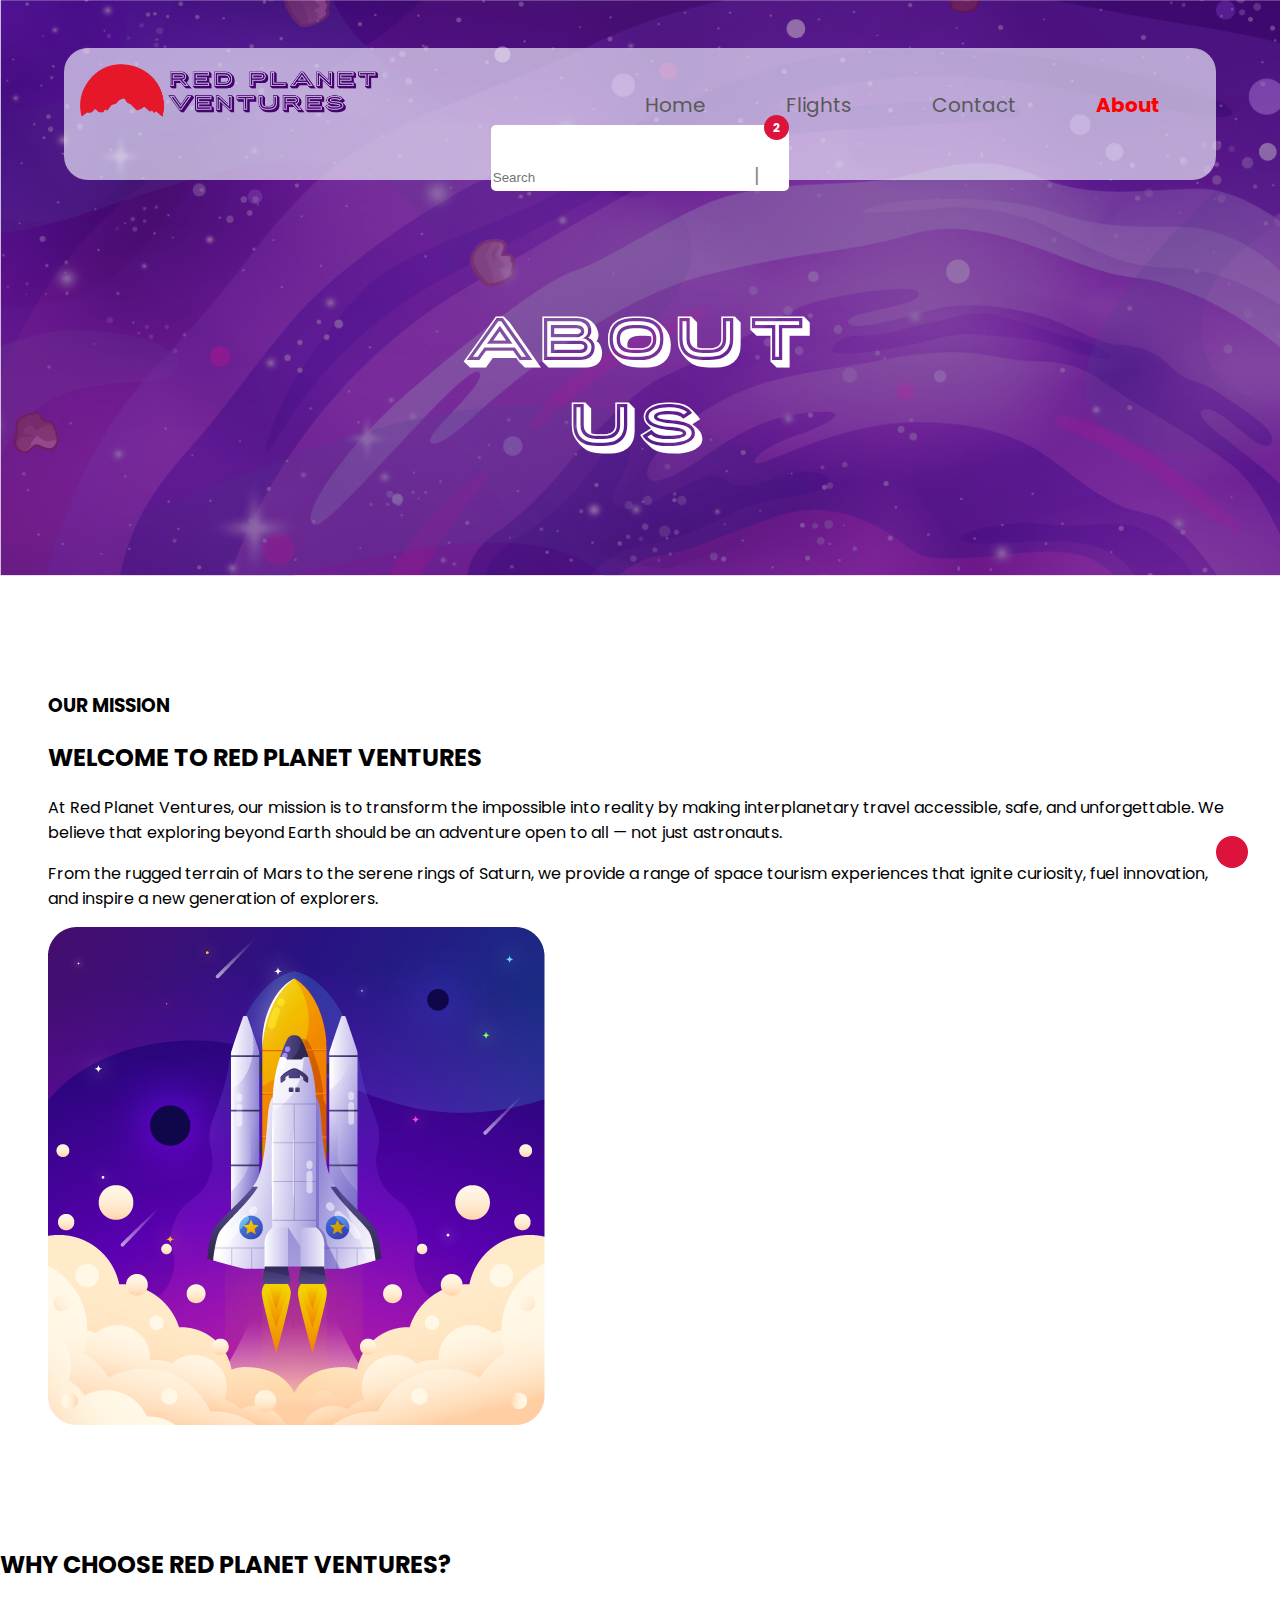
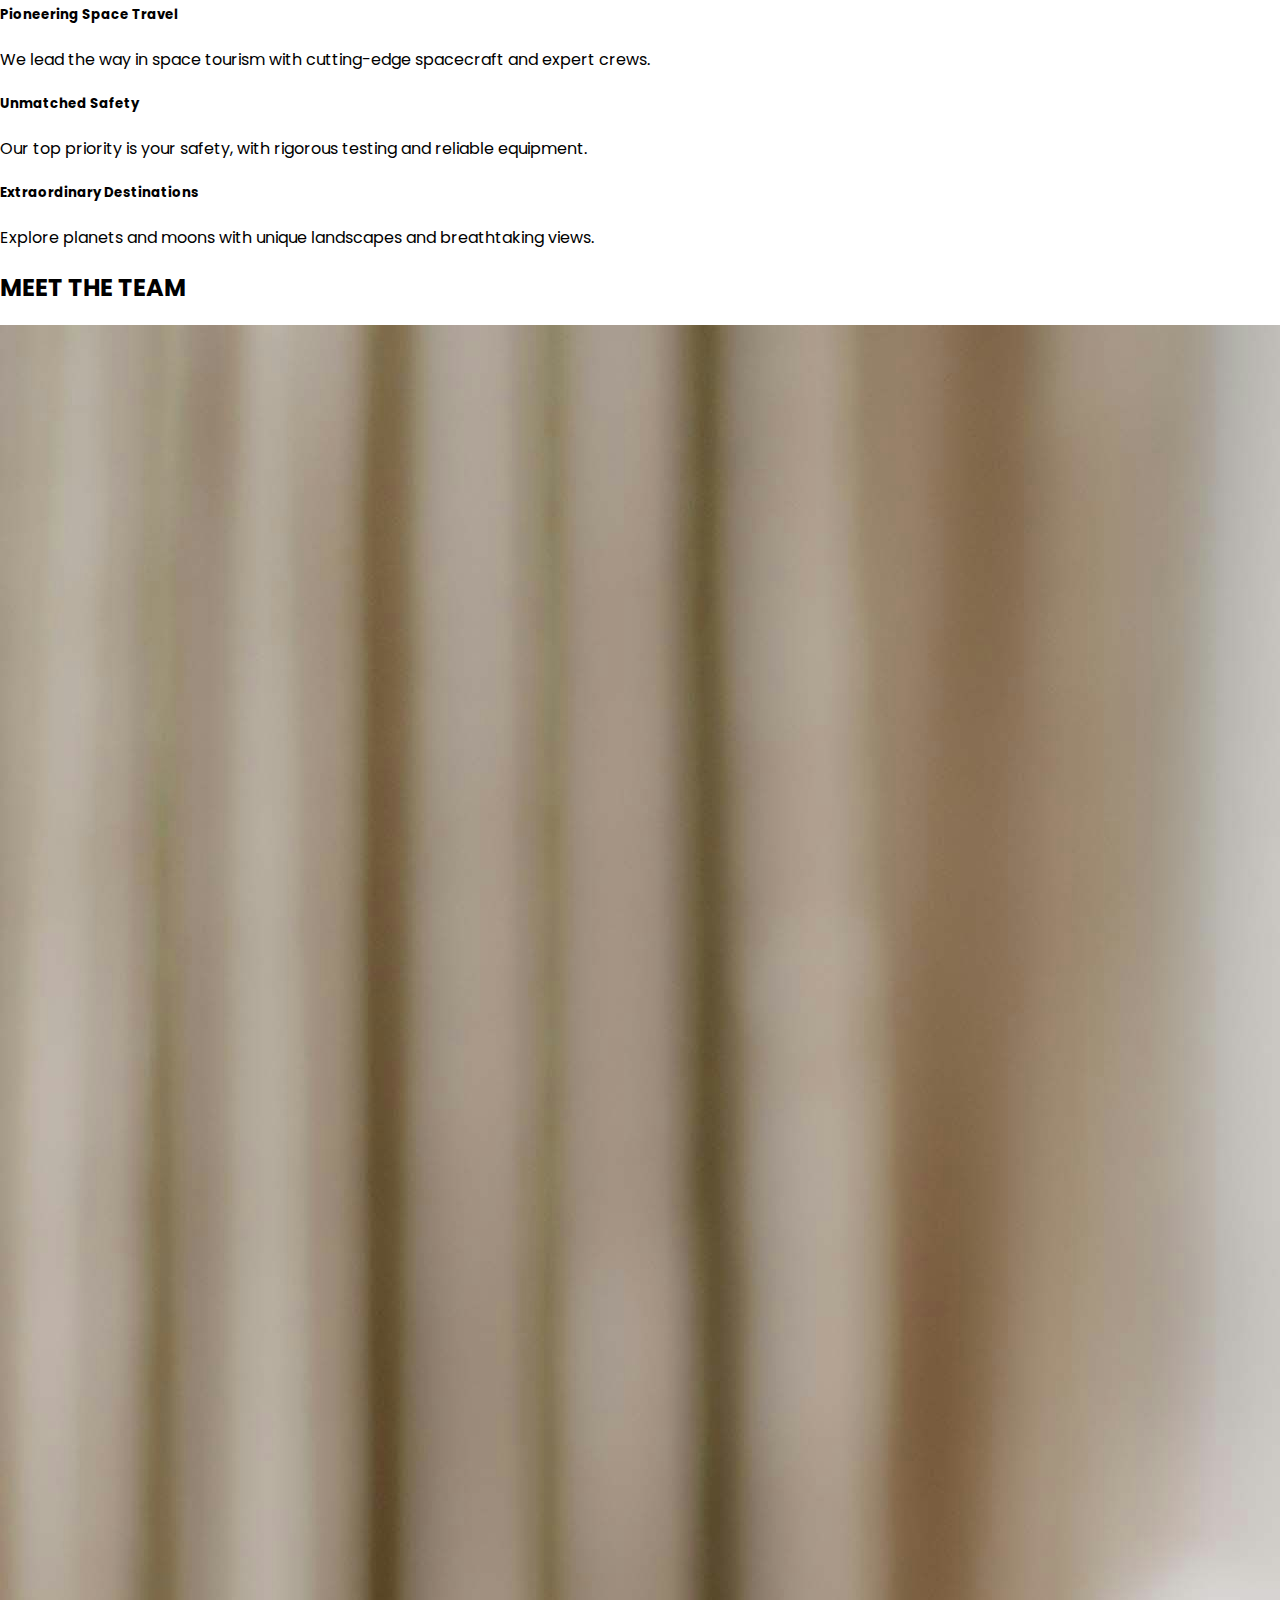
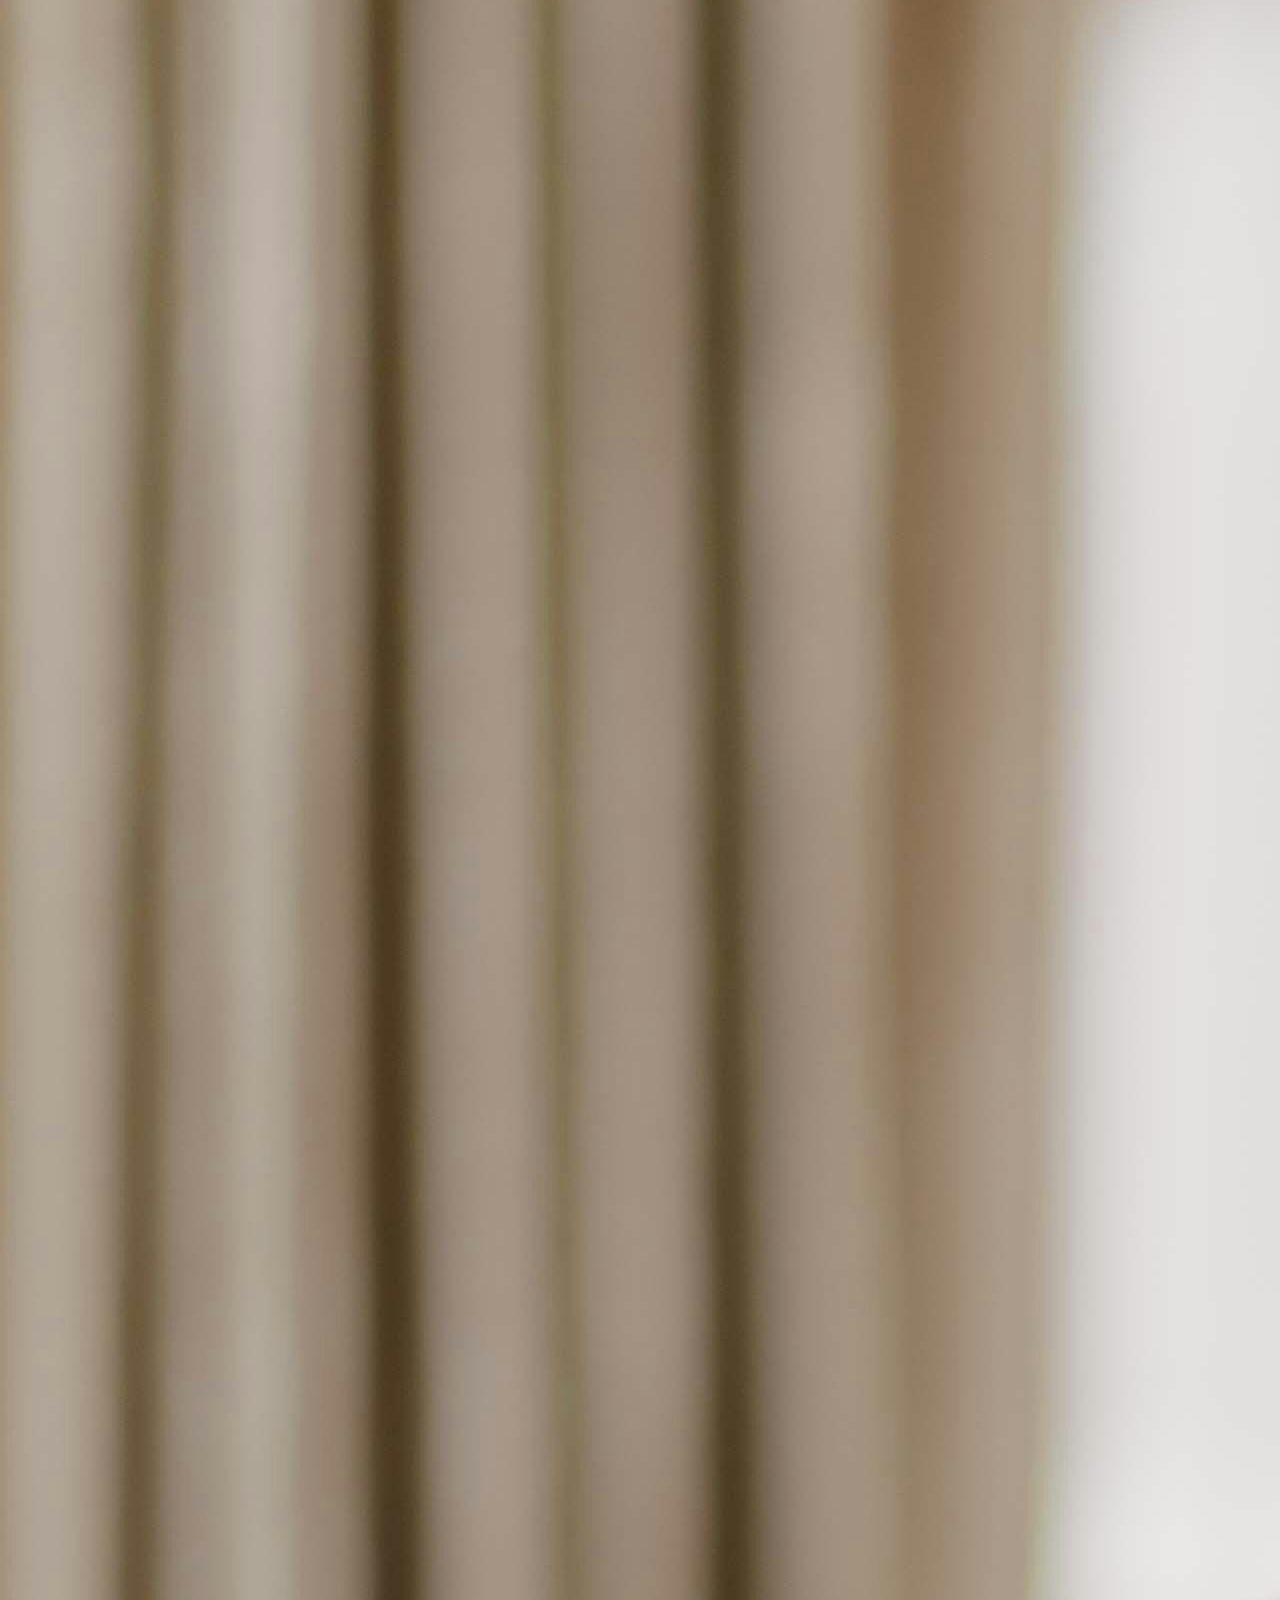
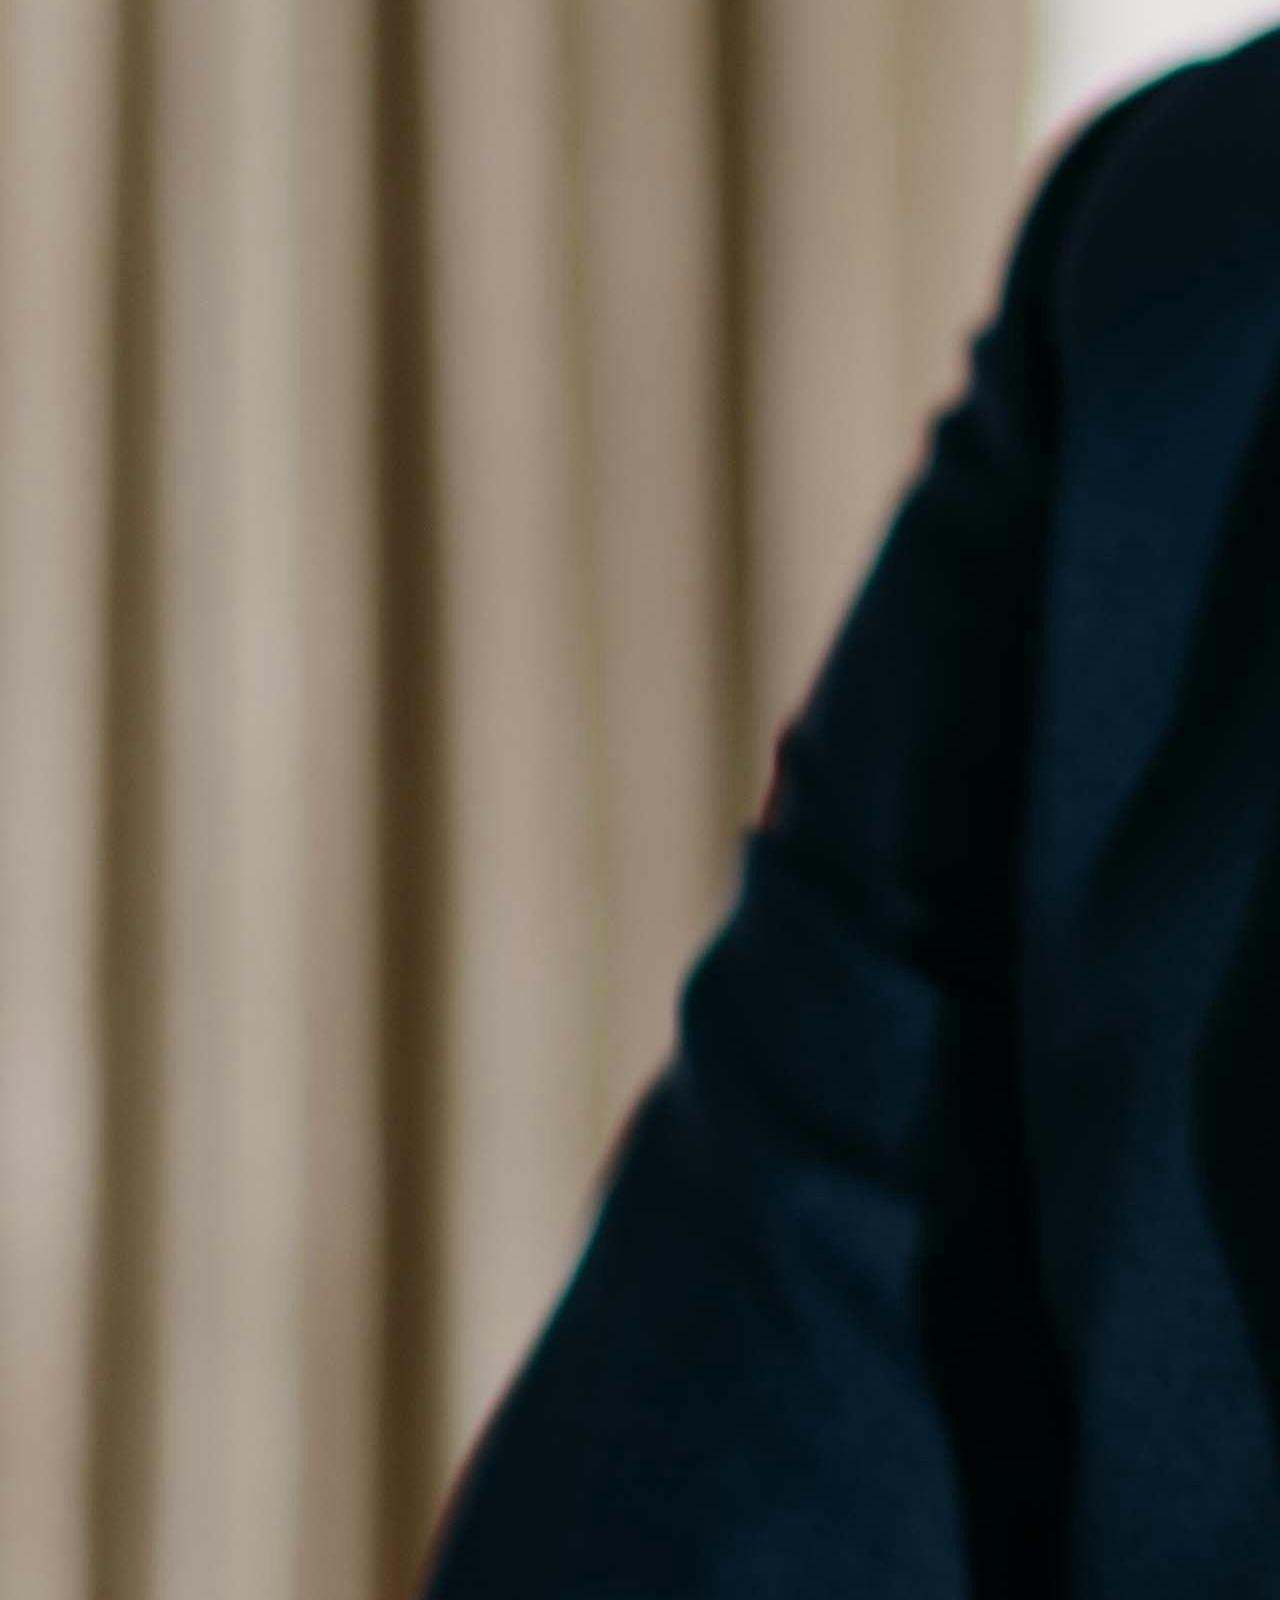
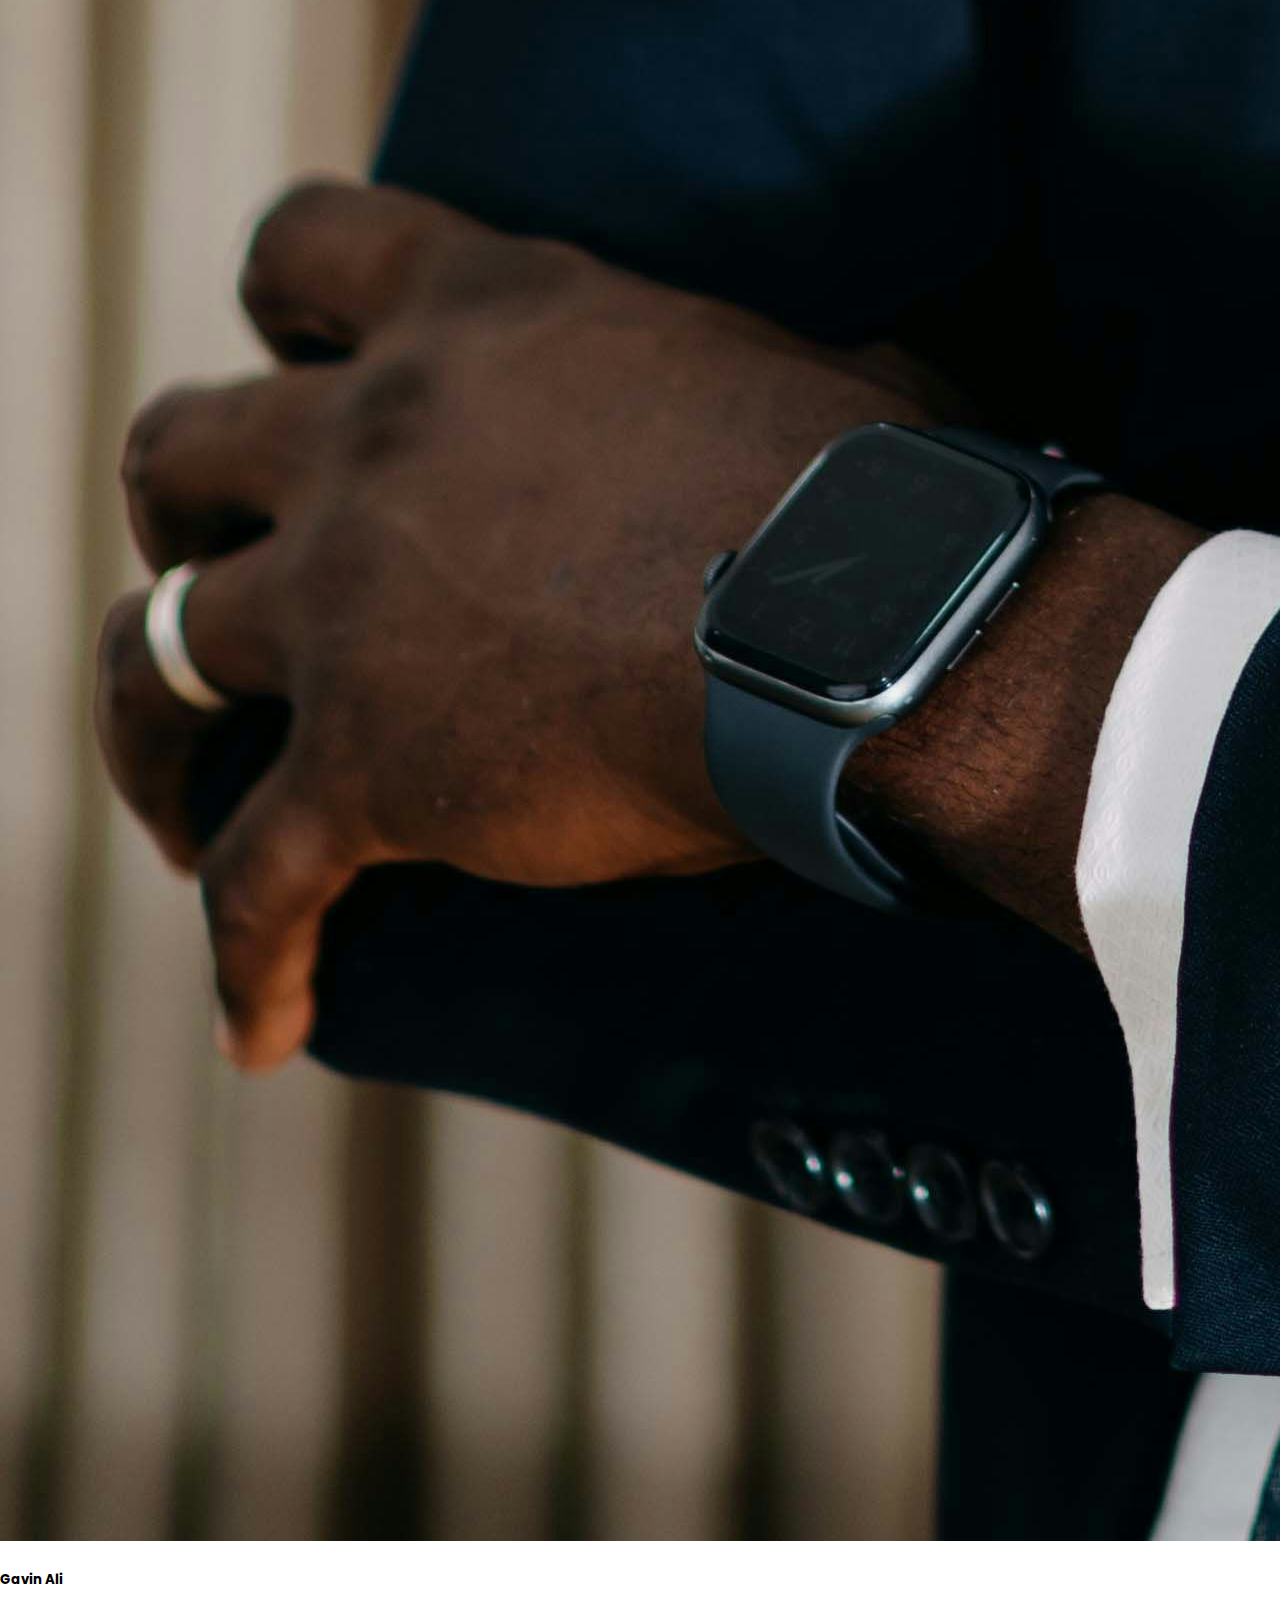
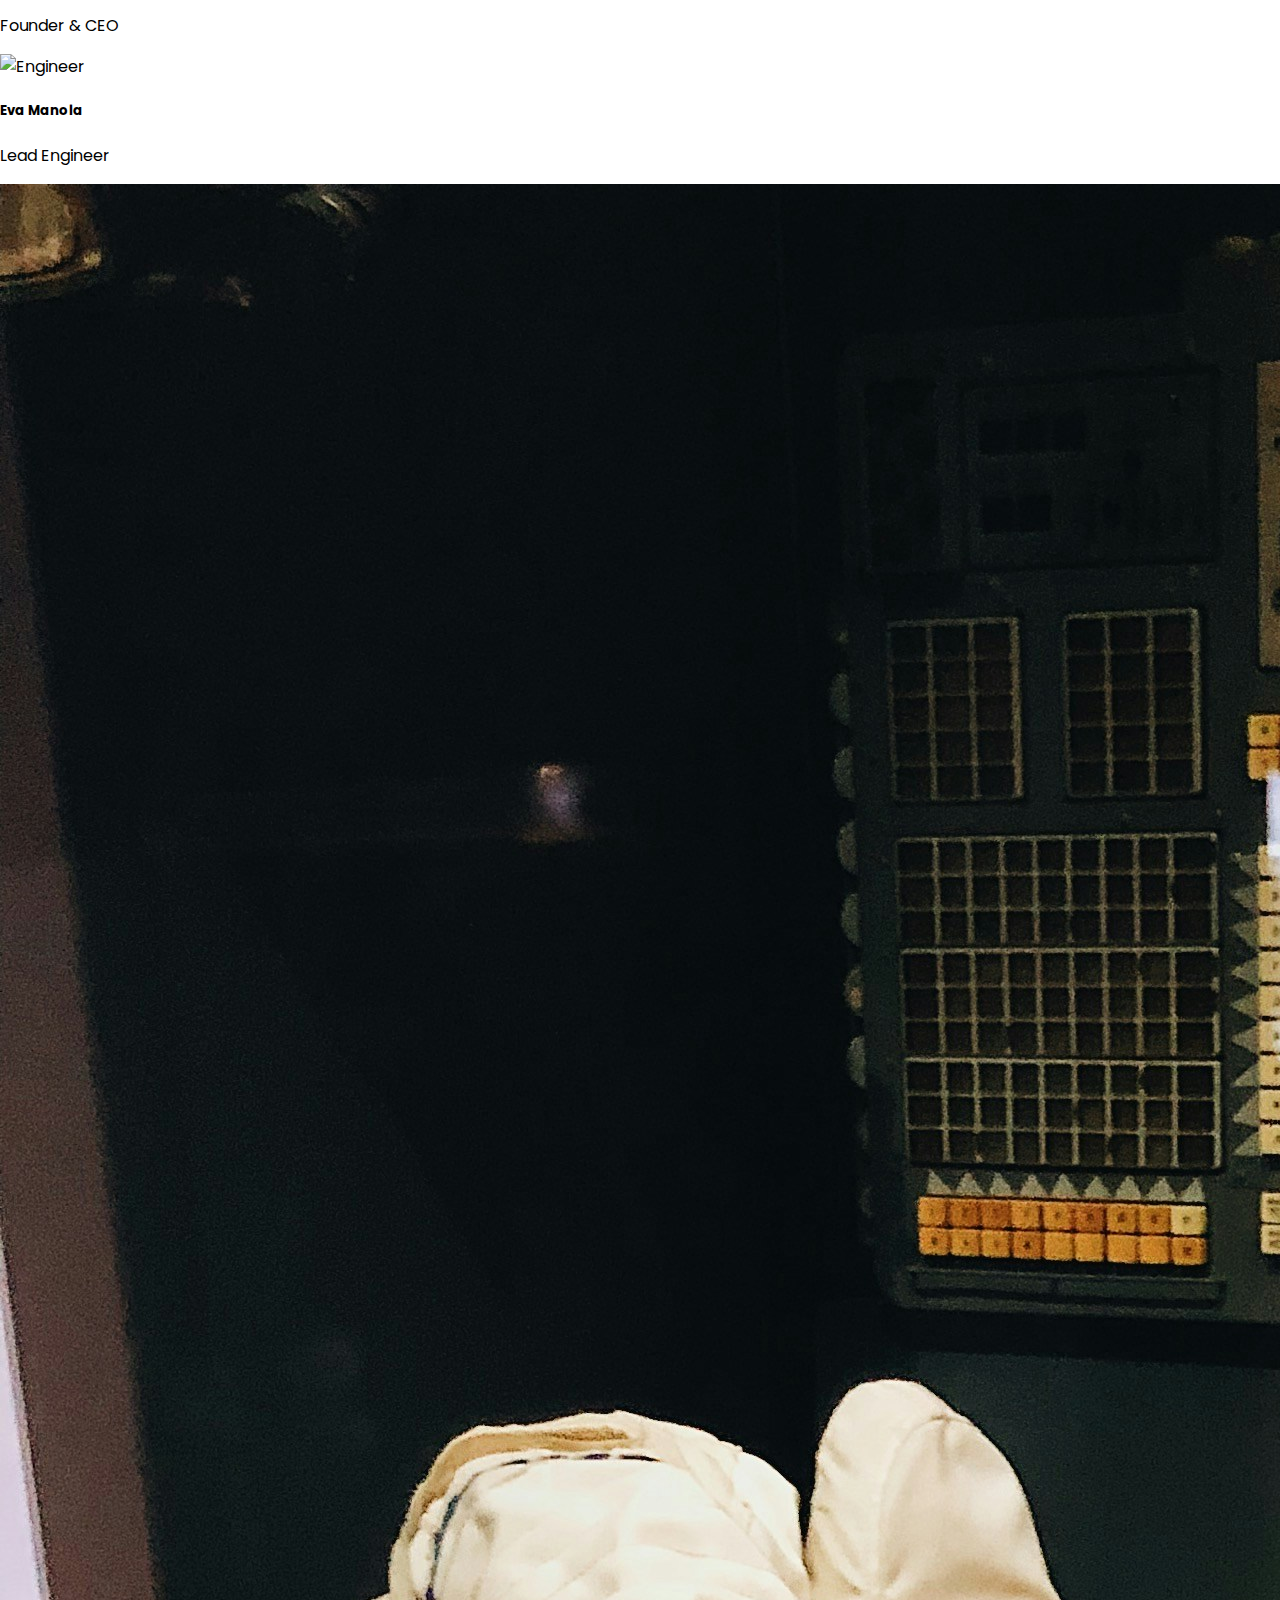
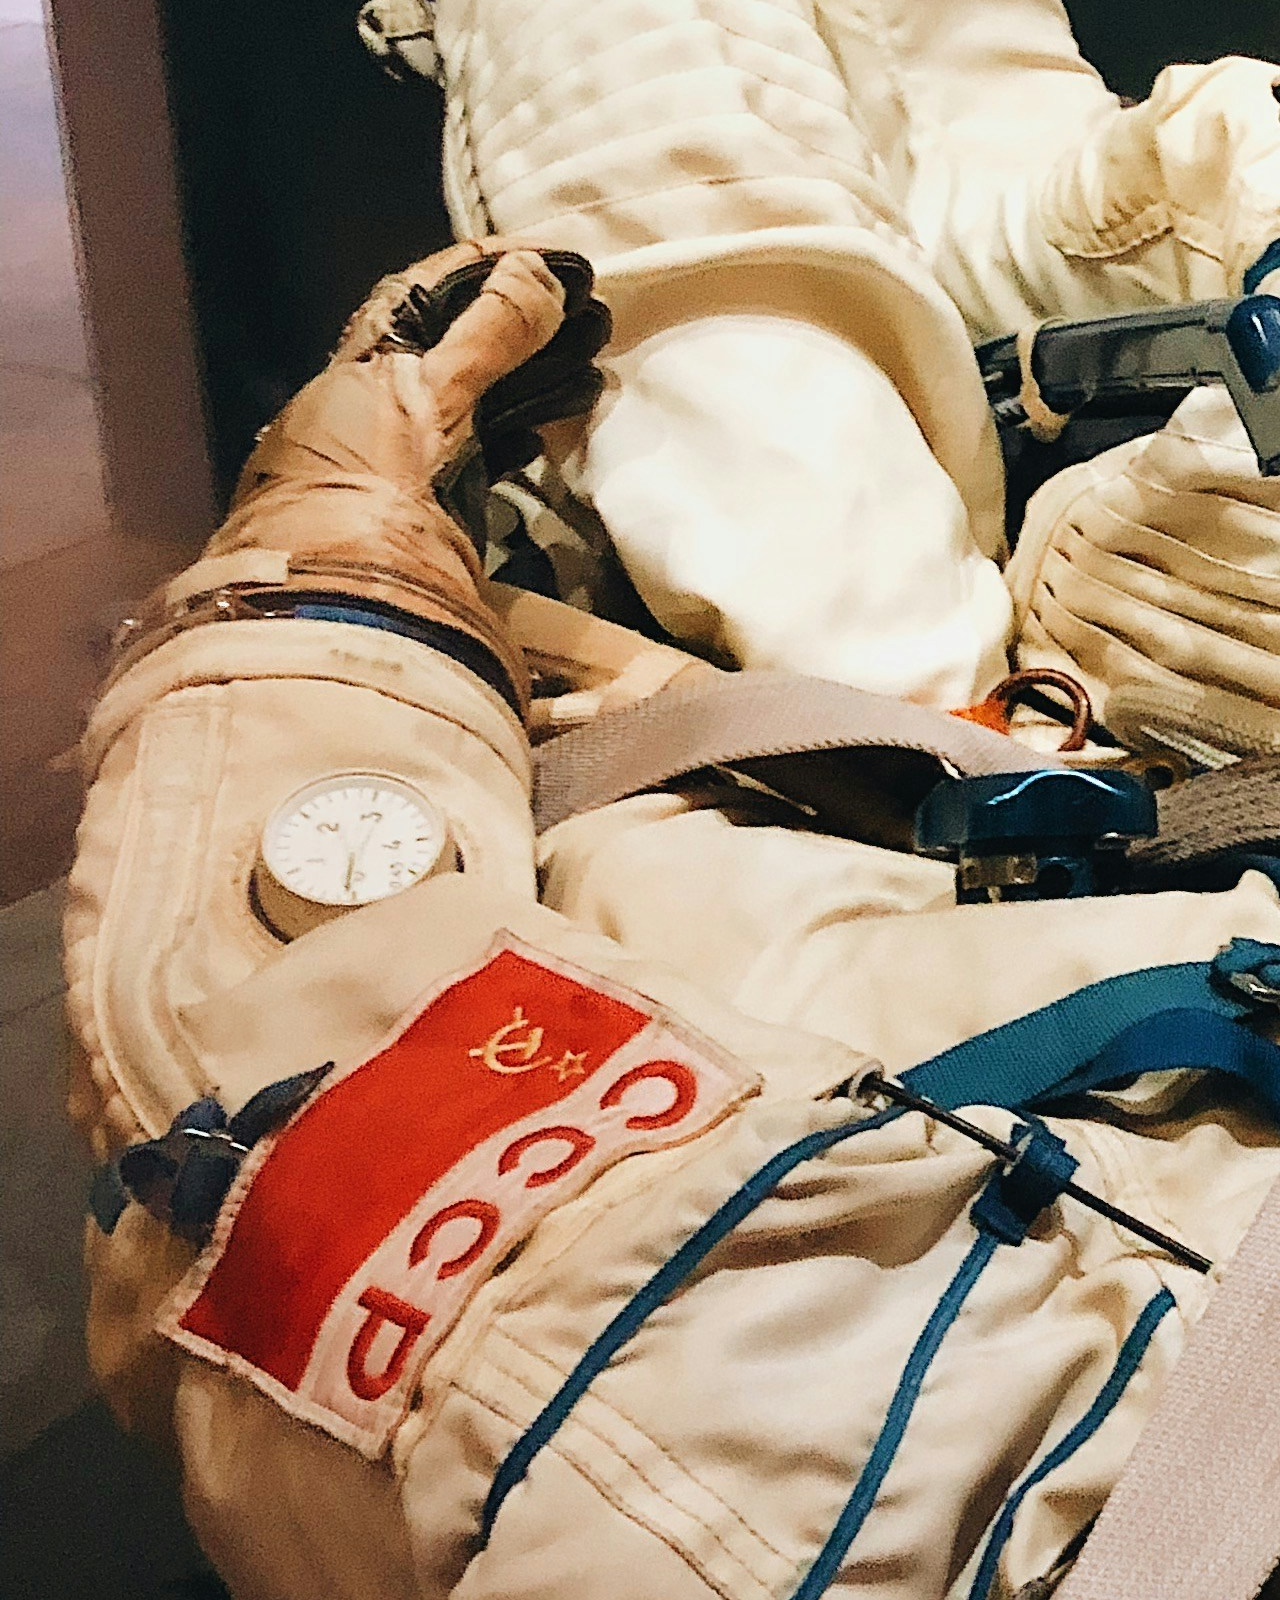
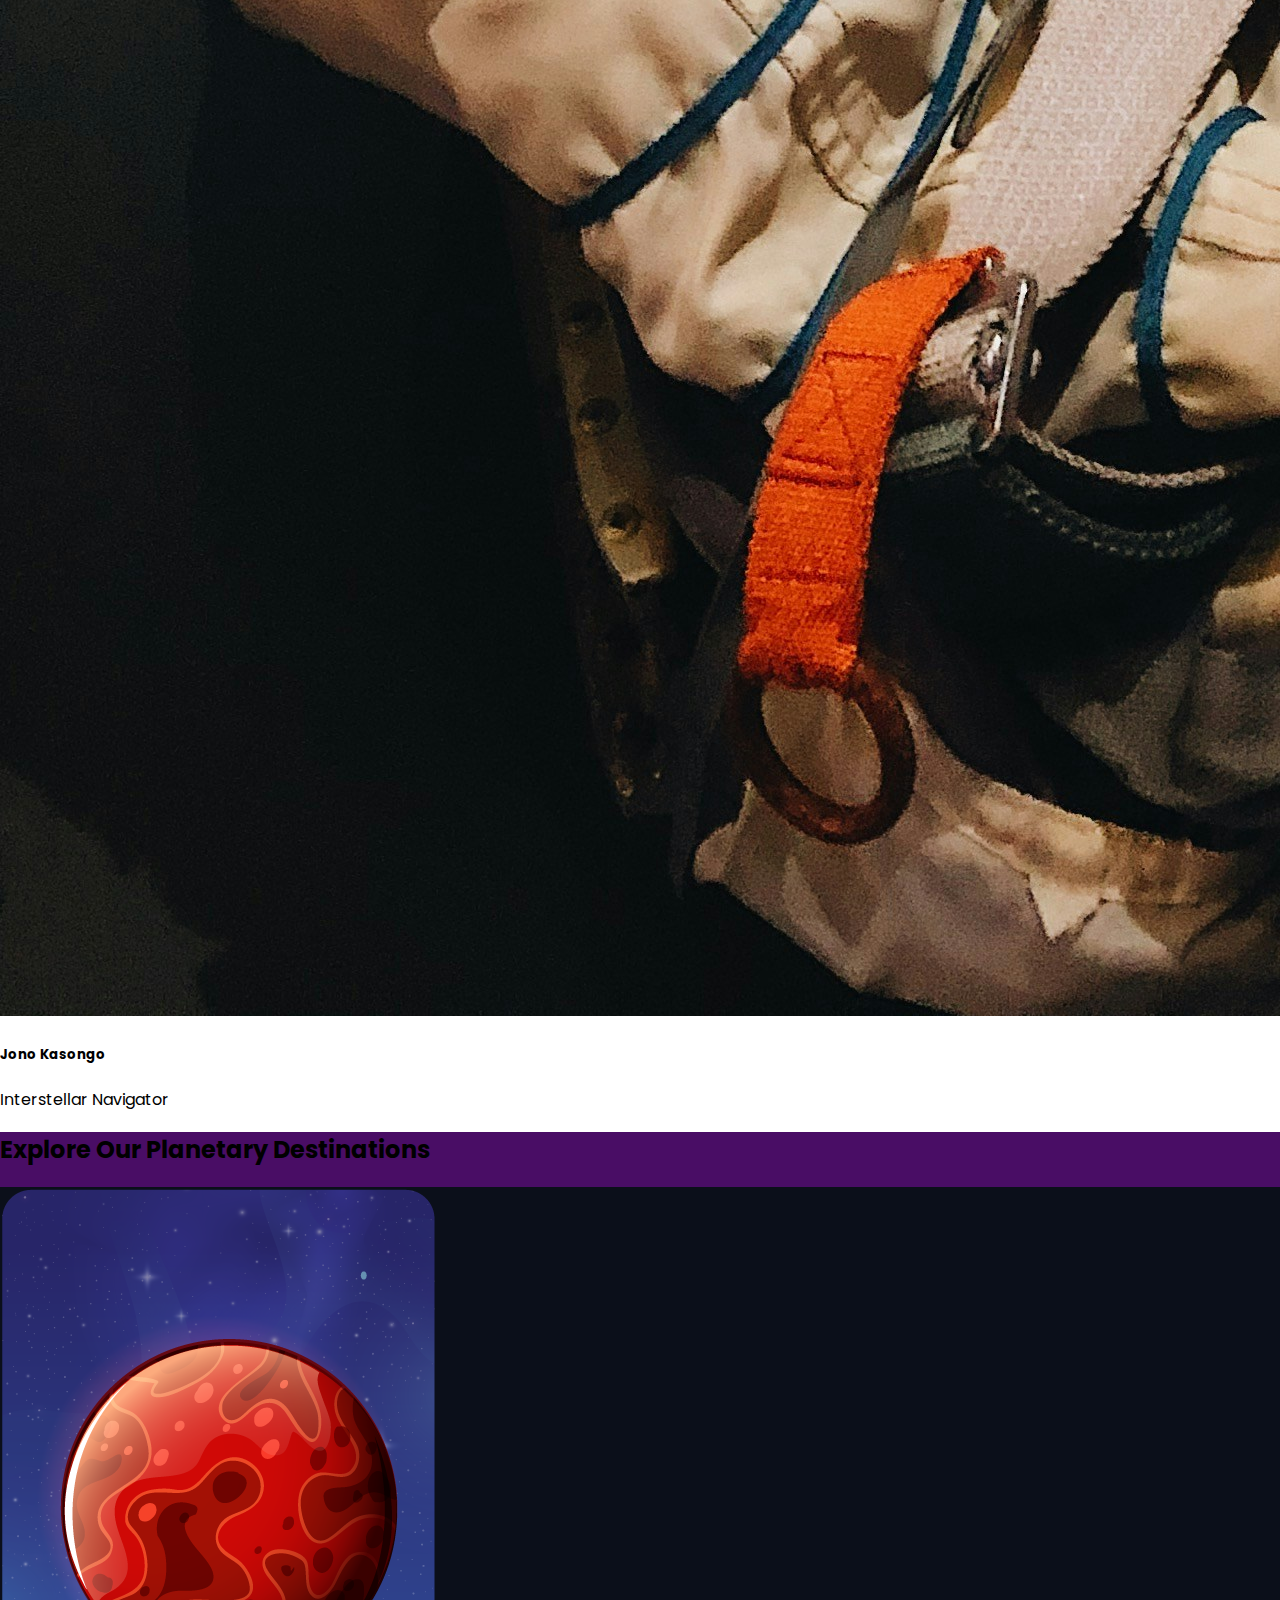
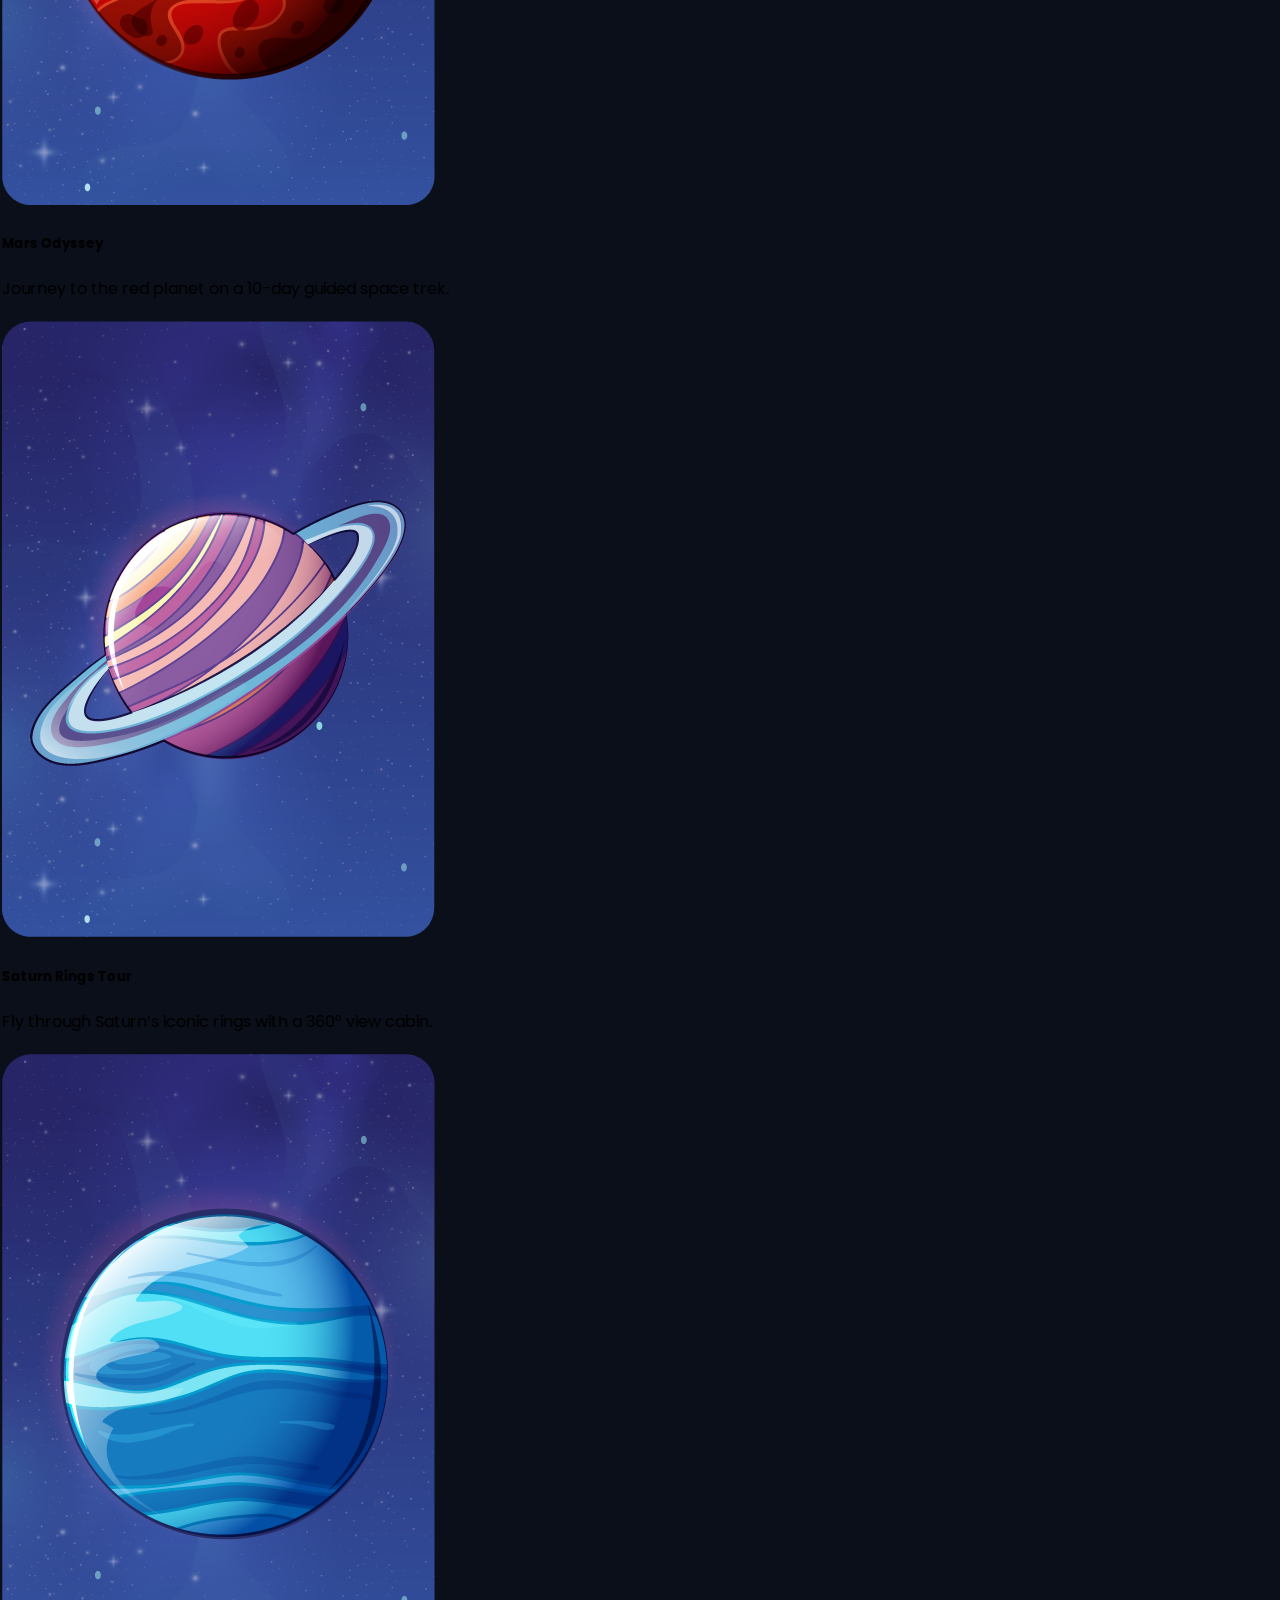
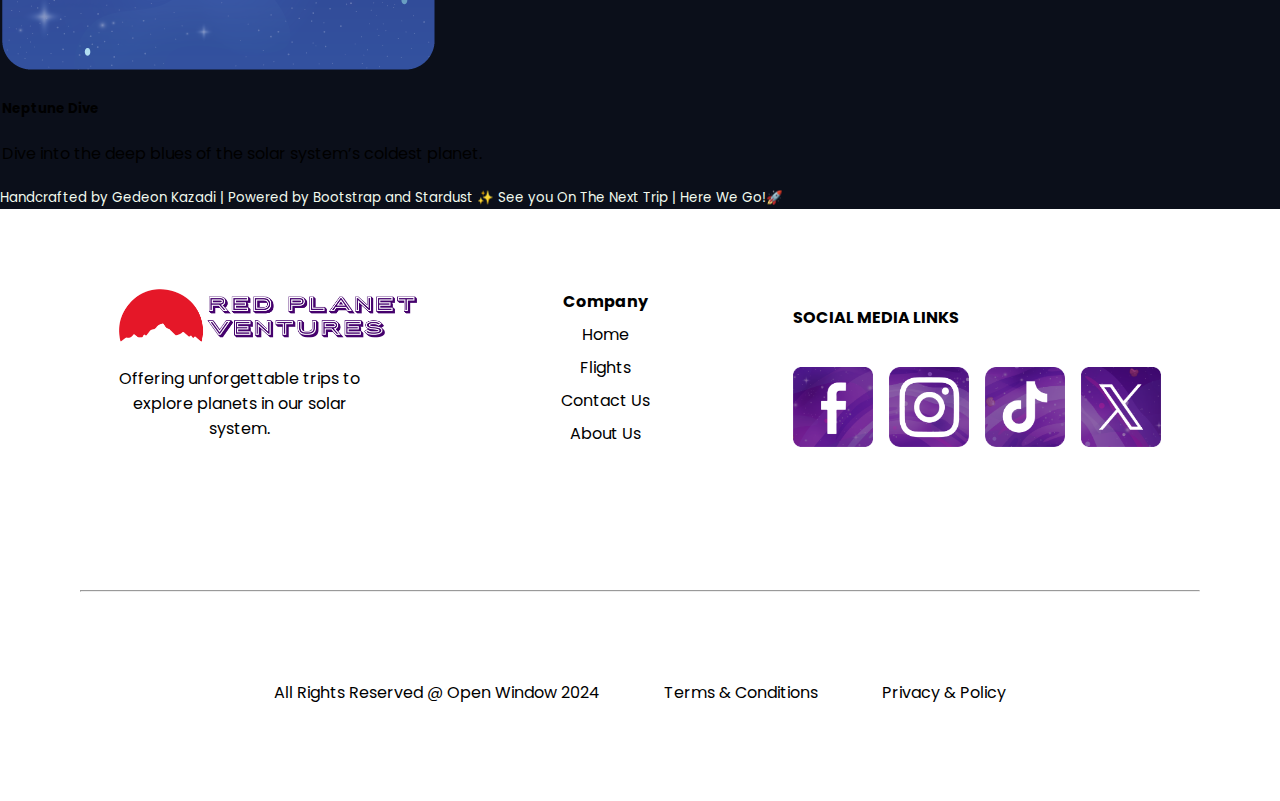
==== commit 0bf65d5f: "added an extra text on the lasy div of the about page" ====
--- a/pages/about.html
+++ b/pages/about.html
@@ -193,6 +193,7 @@
 
   <div class="text-center py-2" style="background-color: #0B0F1A; color: #F1FAEE;">
     <small>Handcrafted by Gedeon Kazadi | Powered by Bootstrap and Stardust ✨</small>
+    <small>See you On The Next Trip | Here We Go!🚀</small>
   </div>
 
   <a href="#" class="backToTop" aria-label="Back to Top">
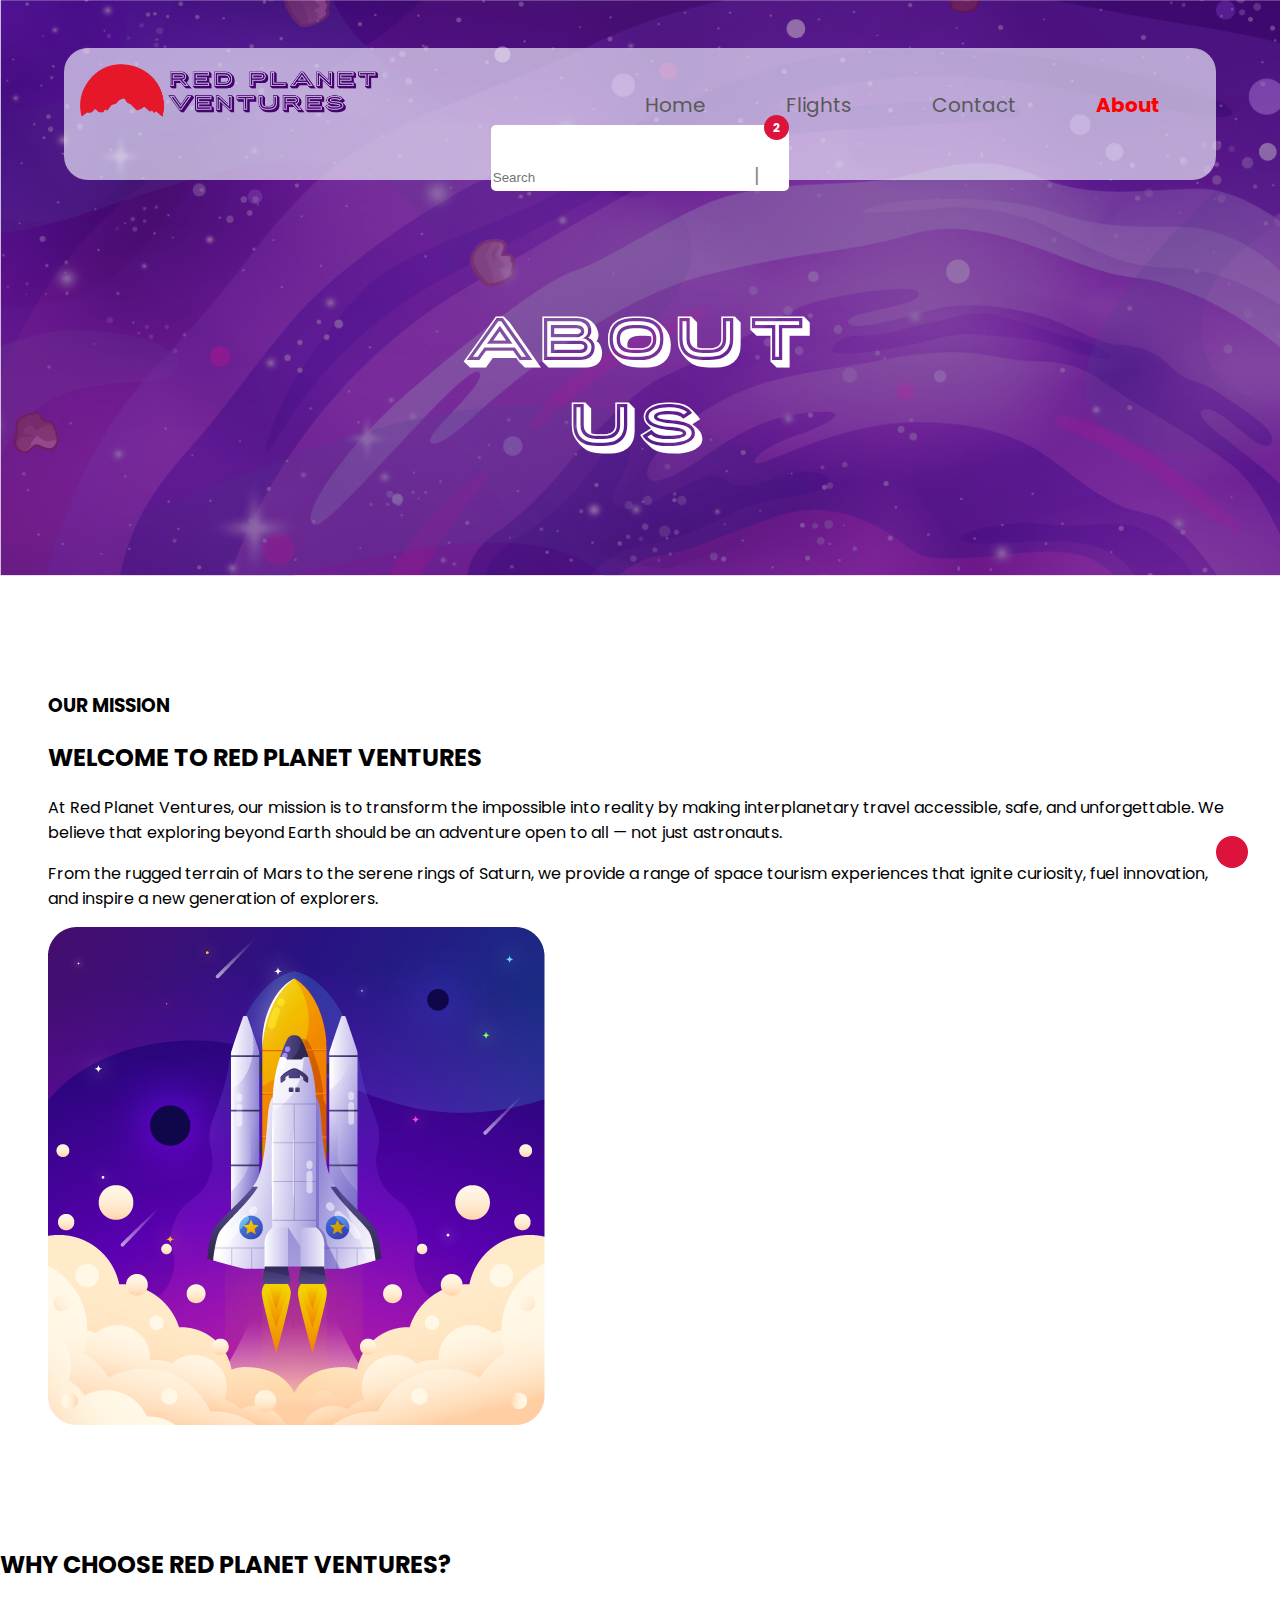
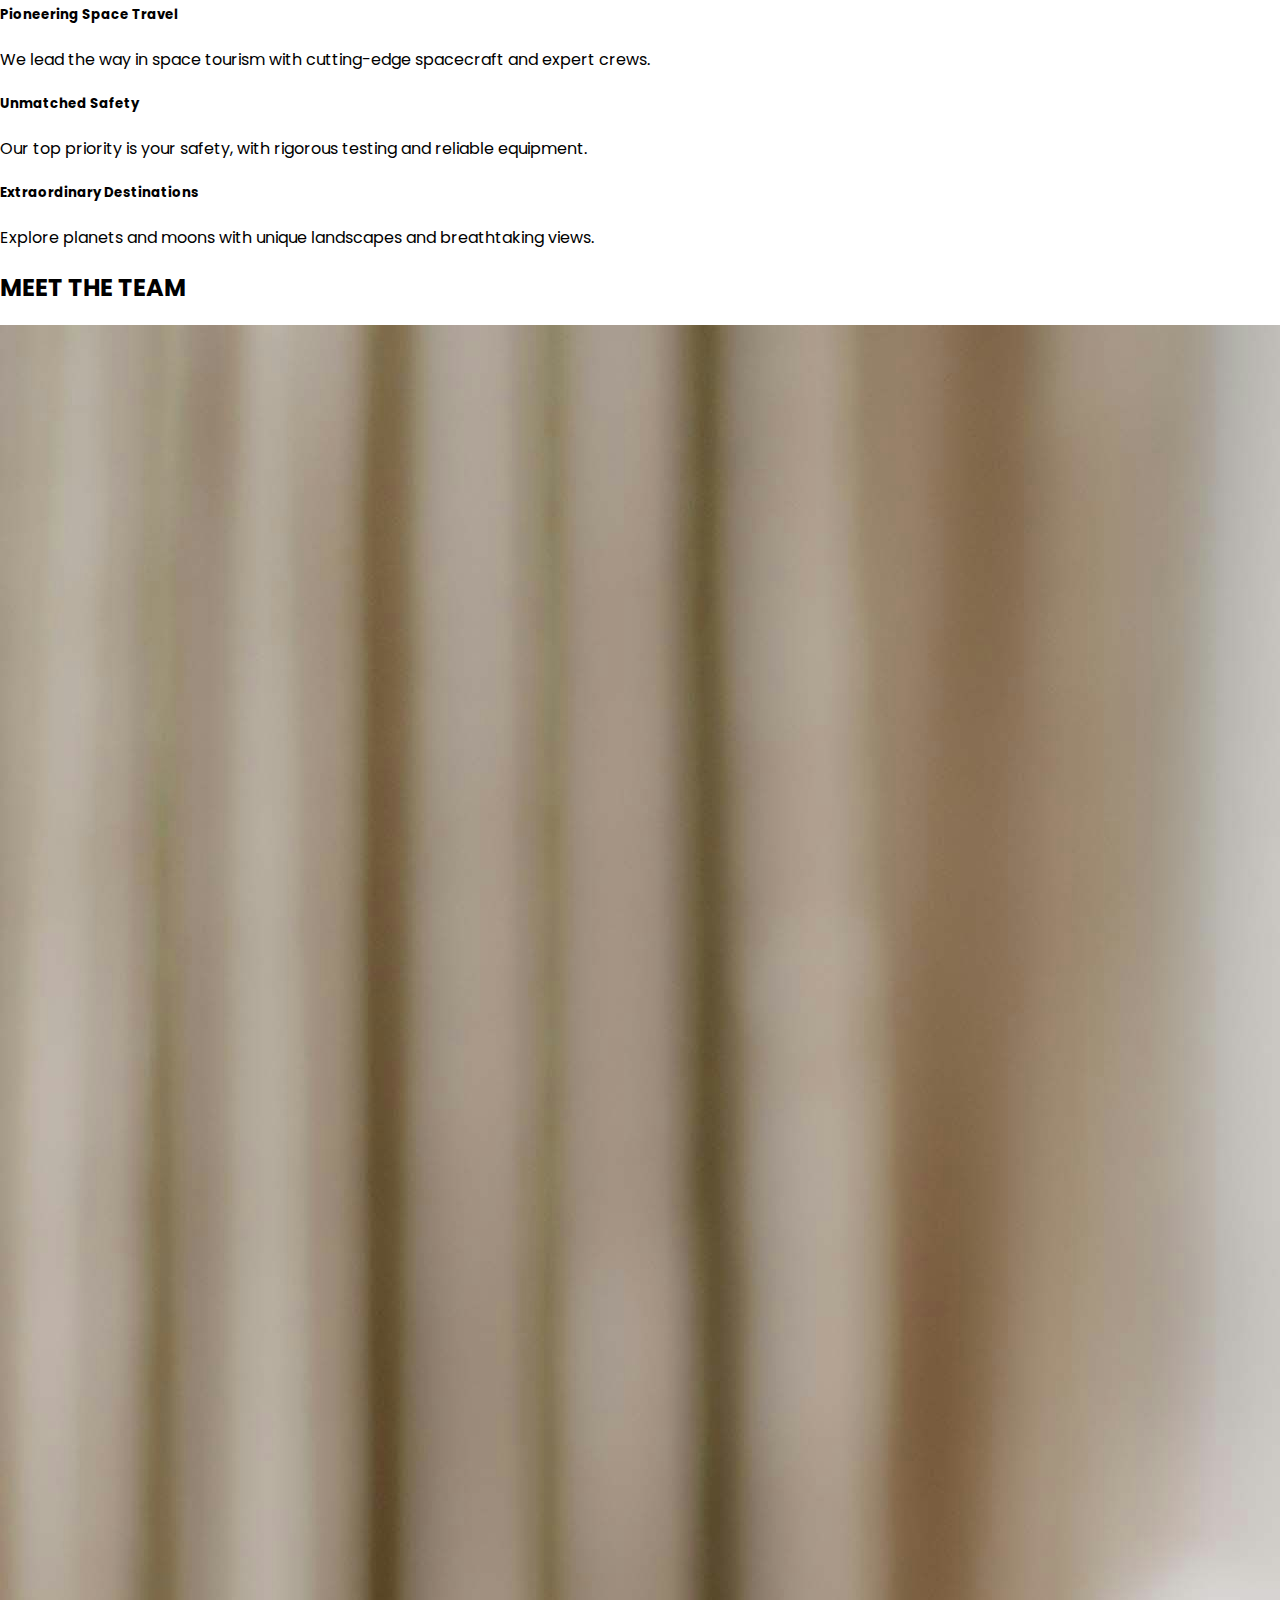
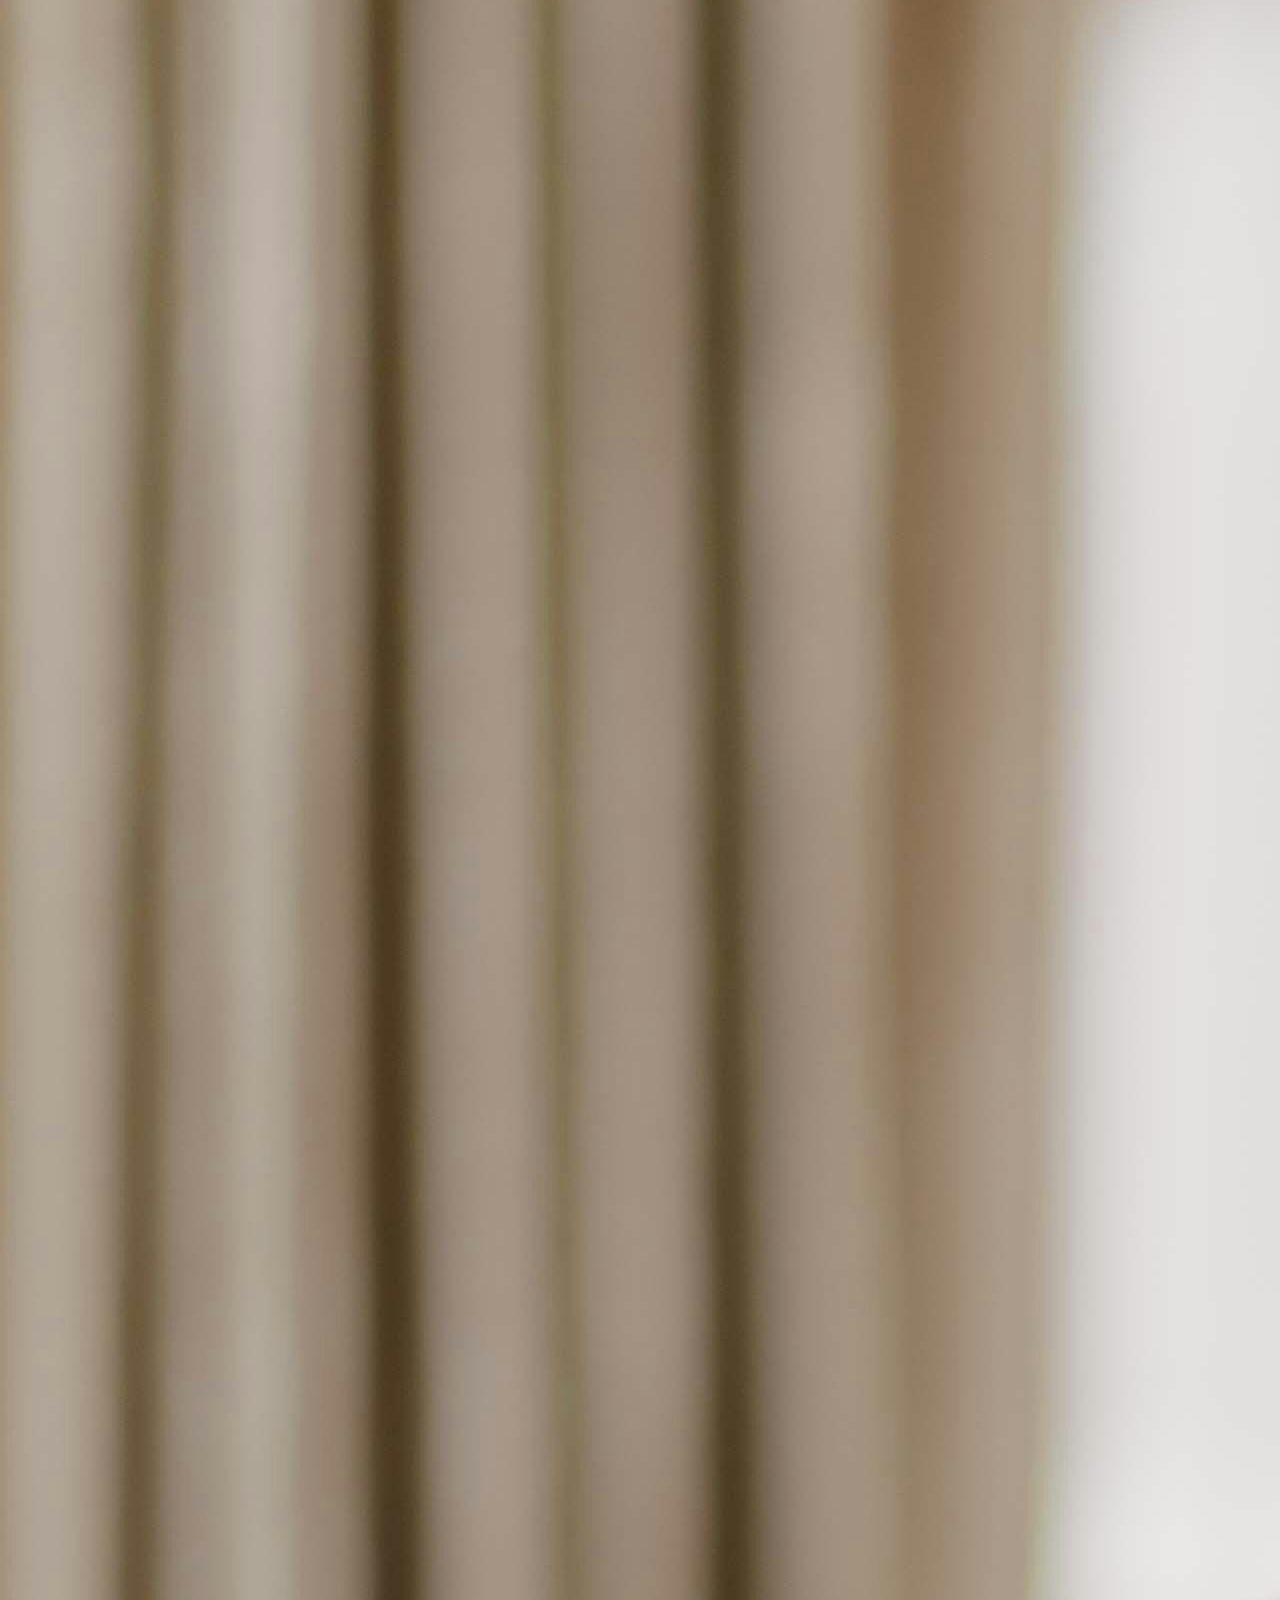
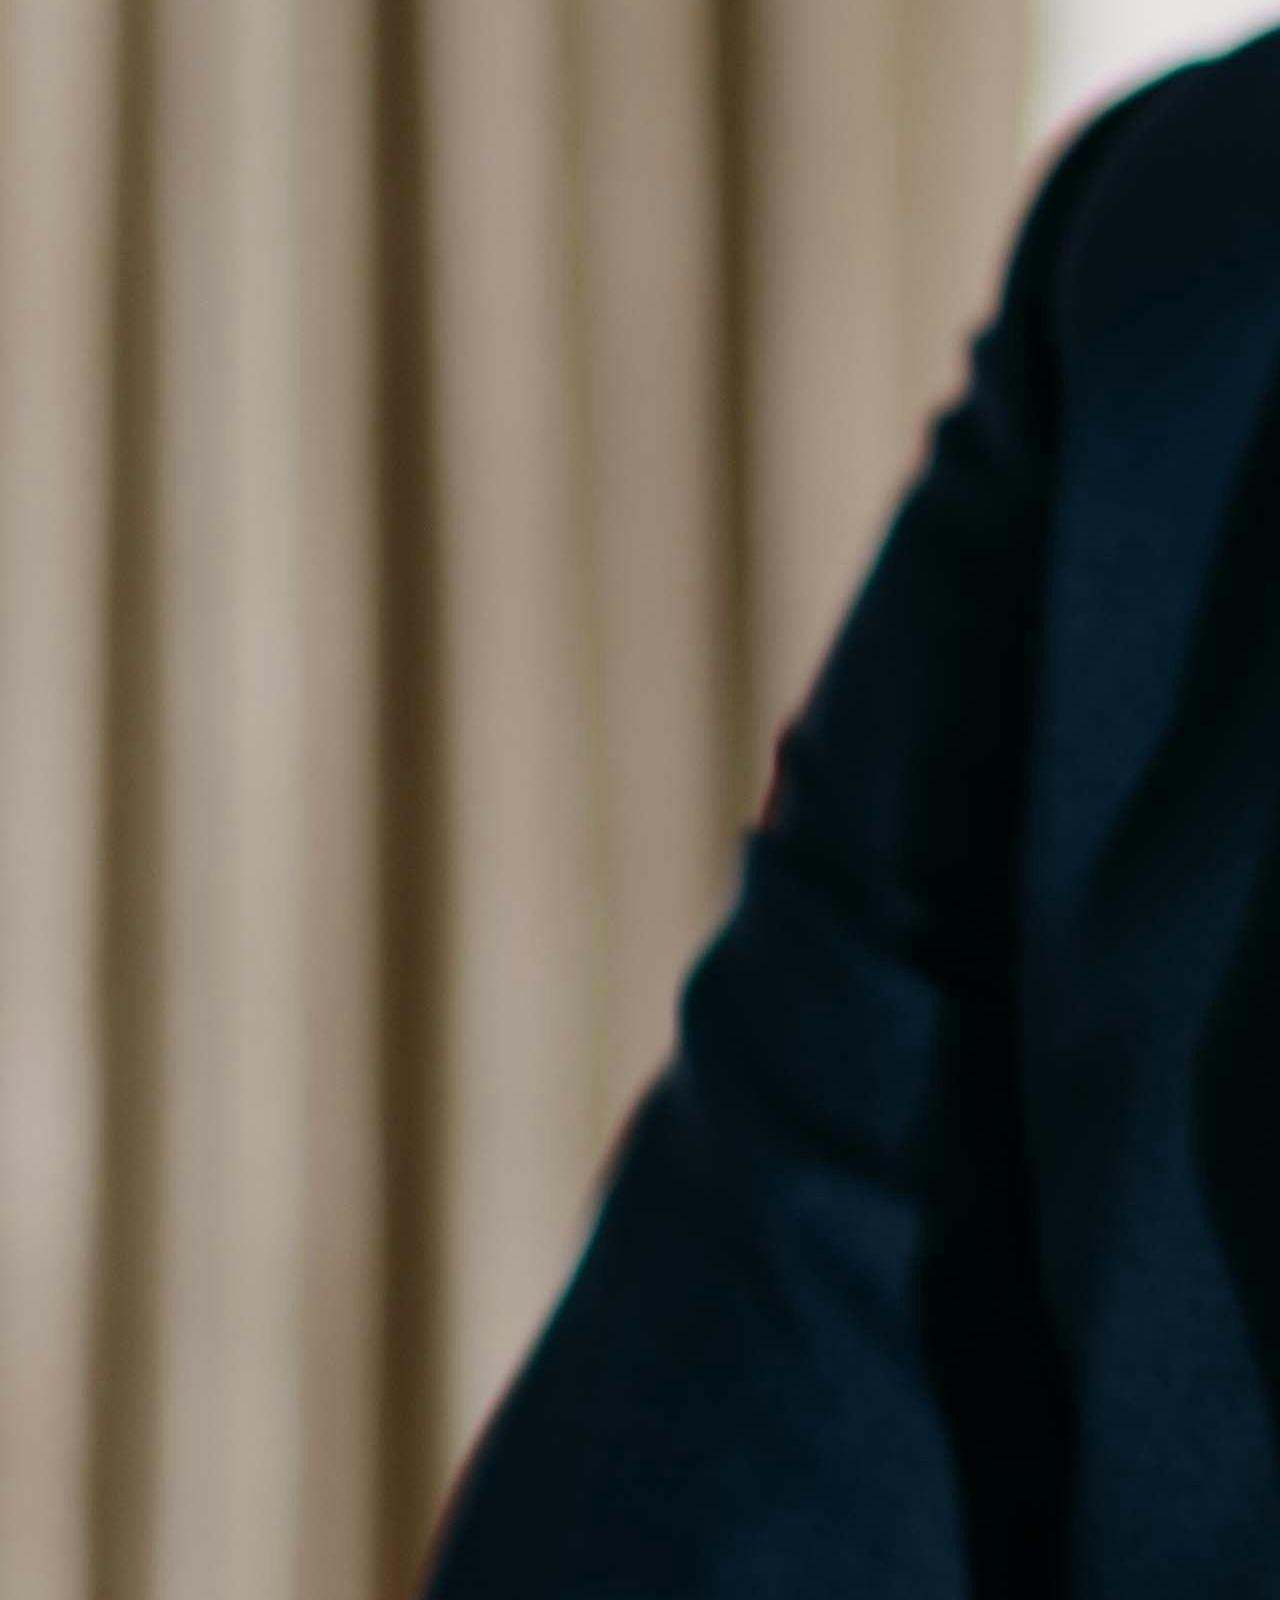
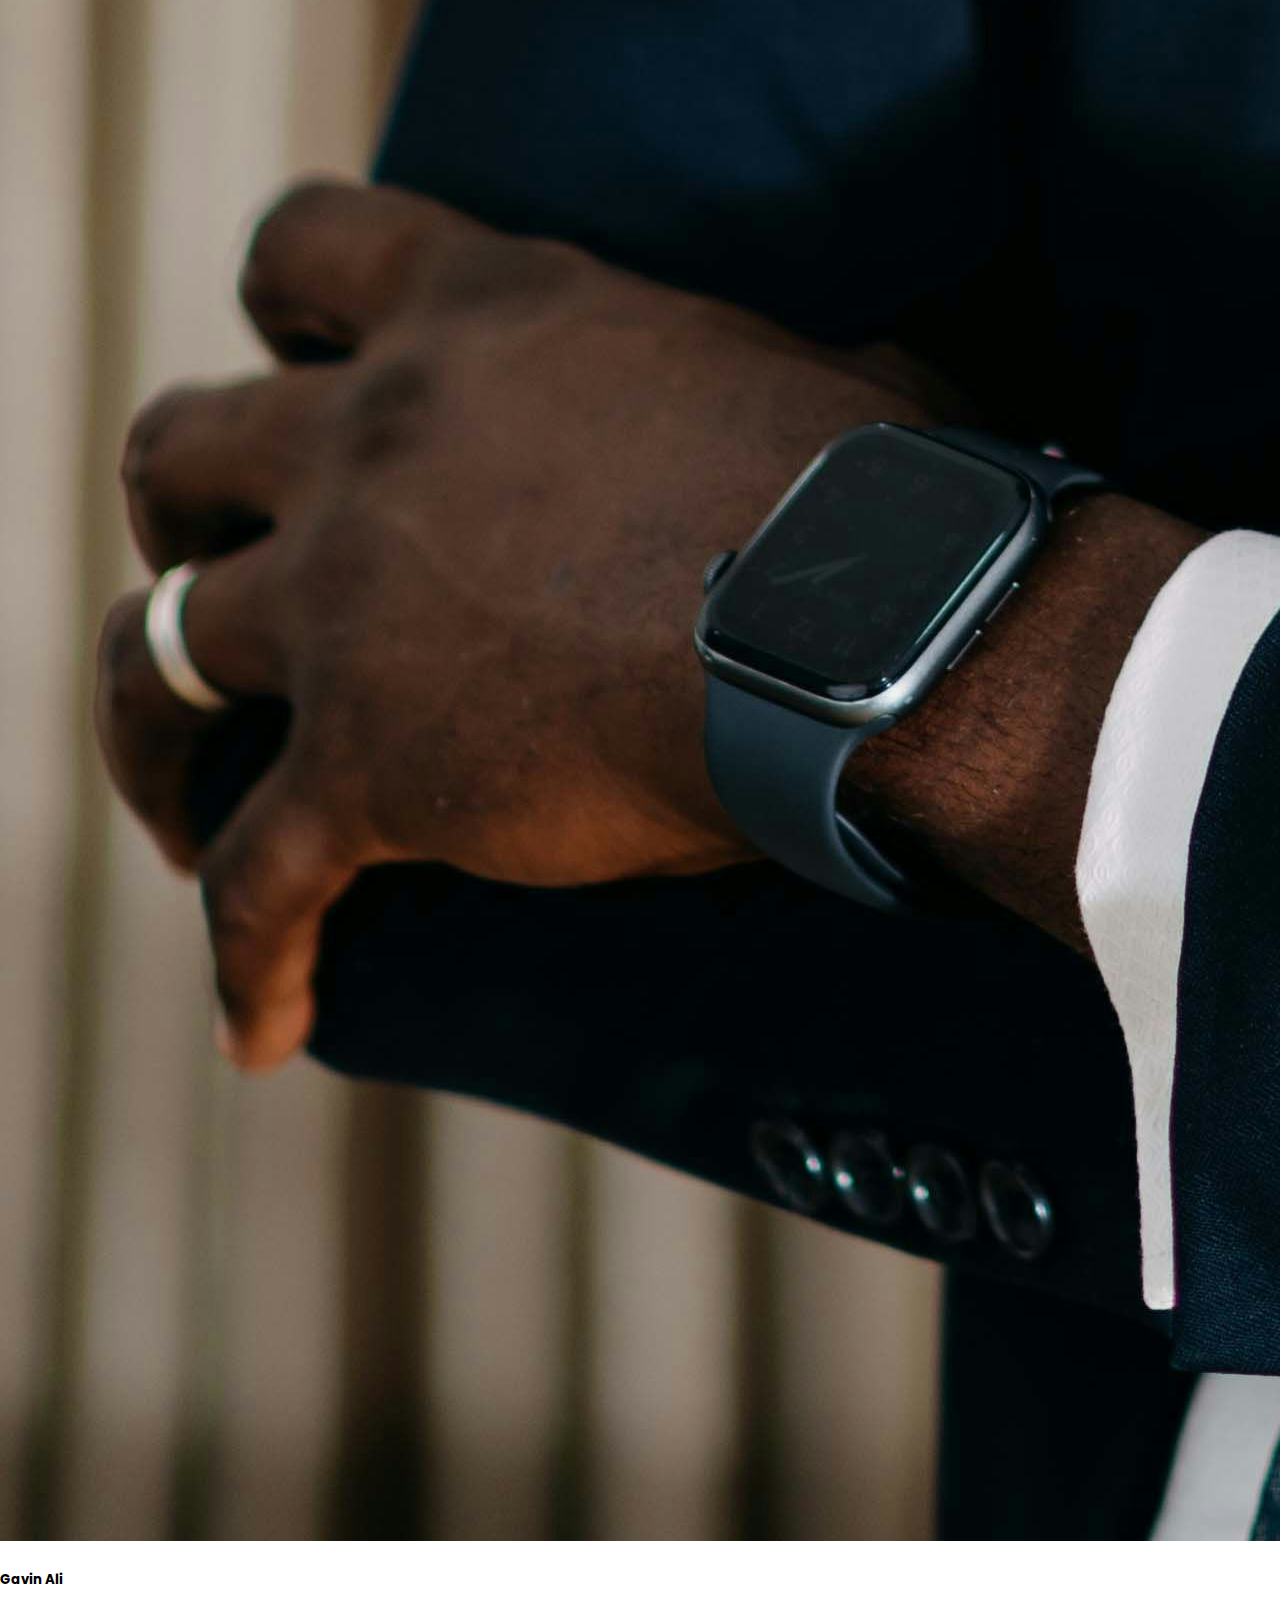
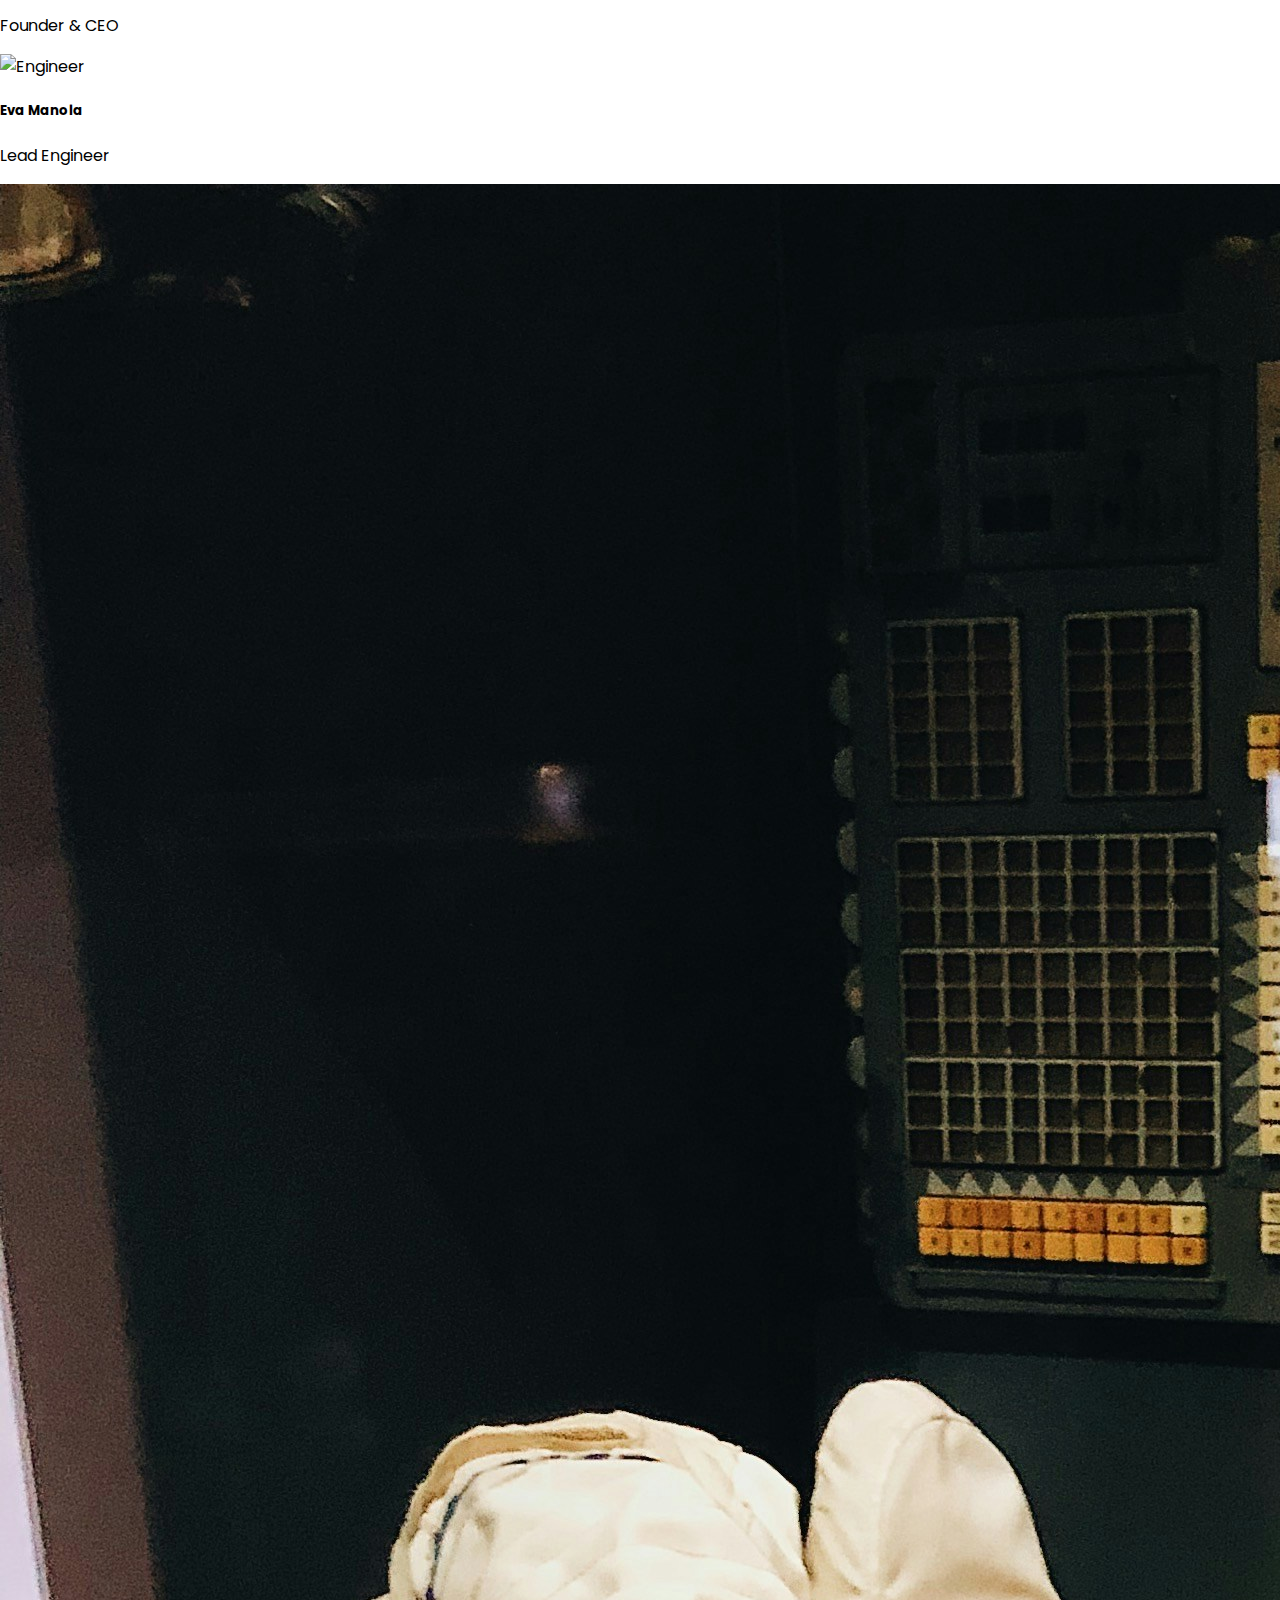
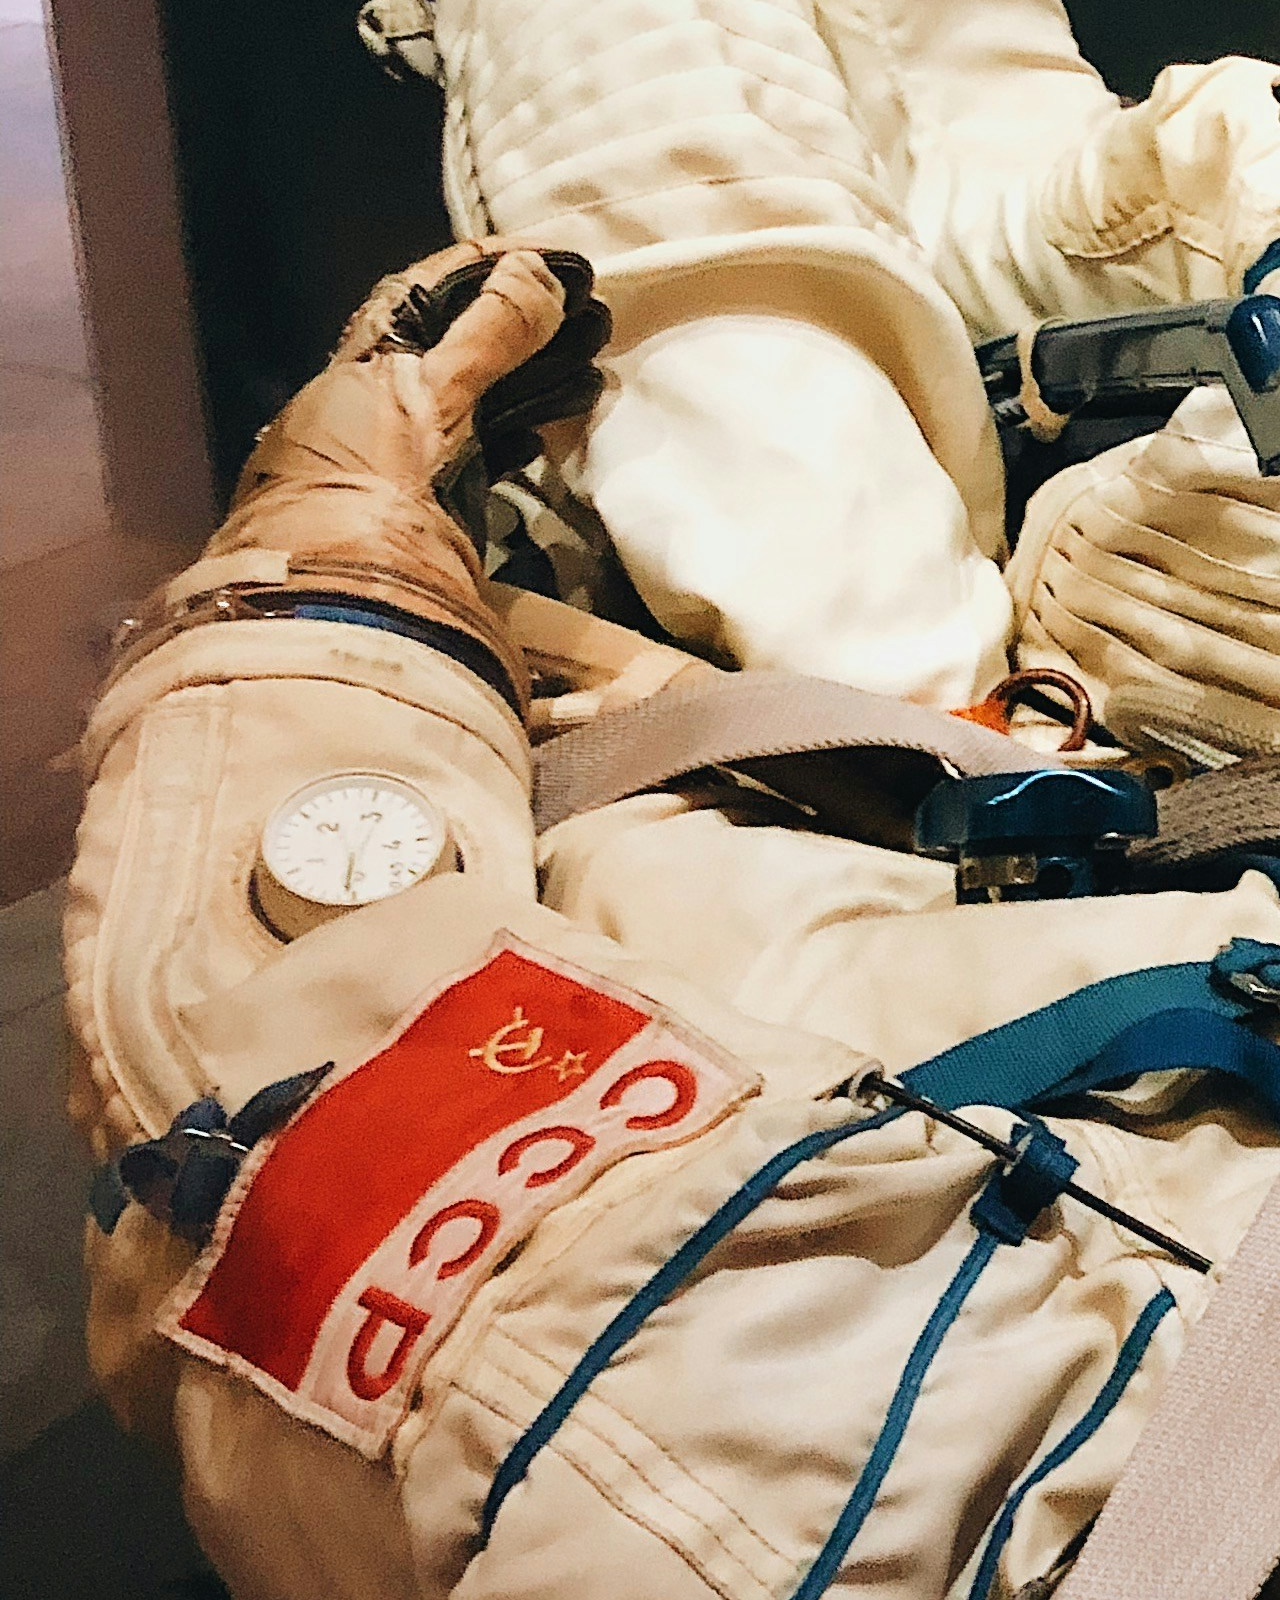
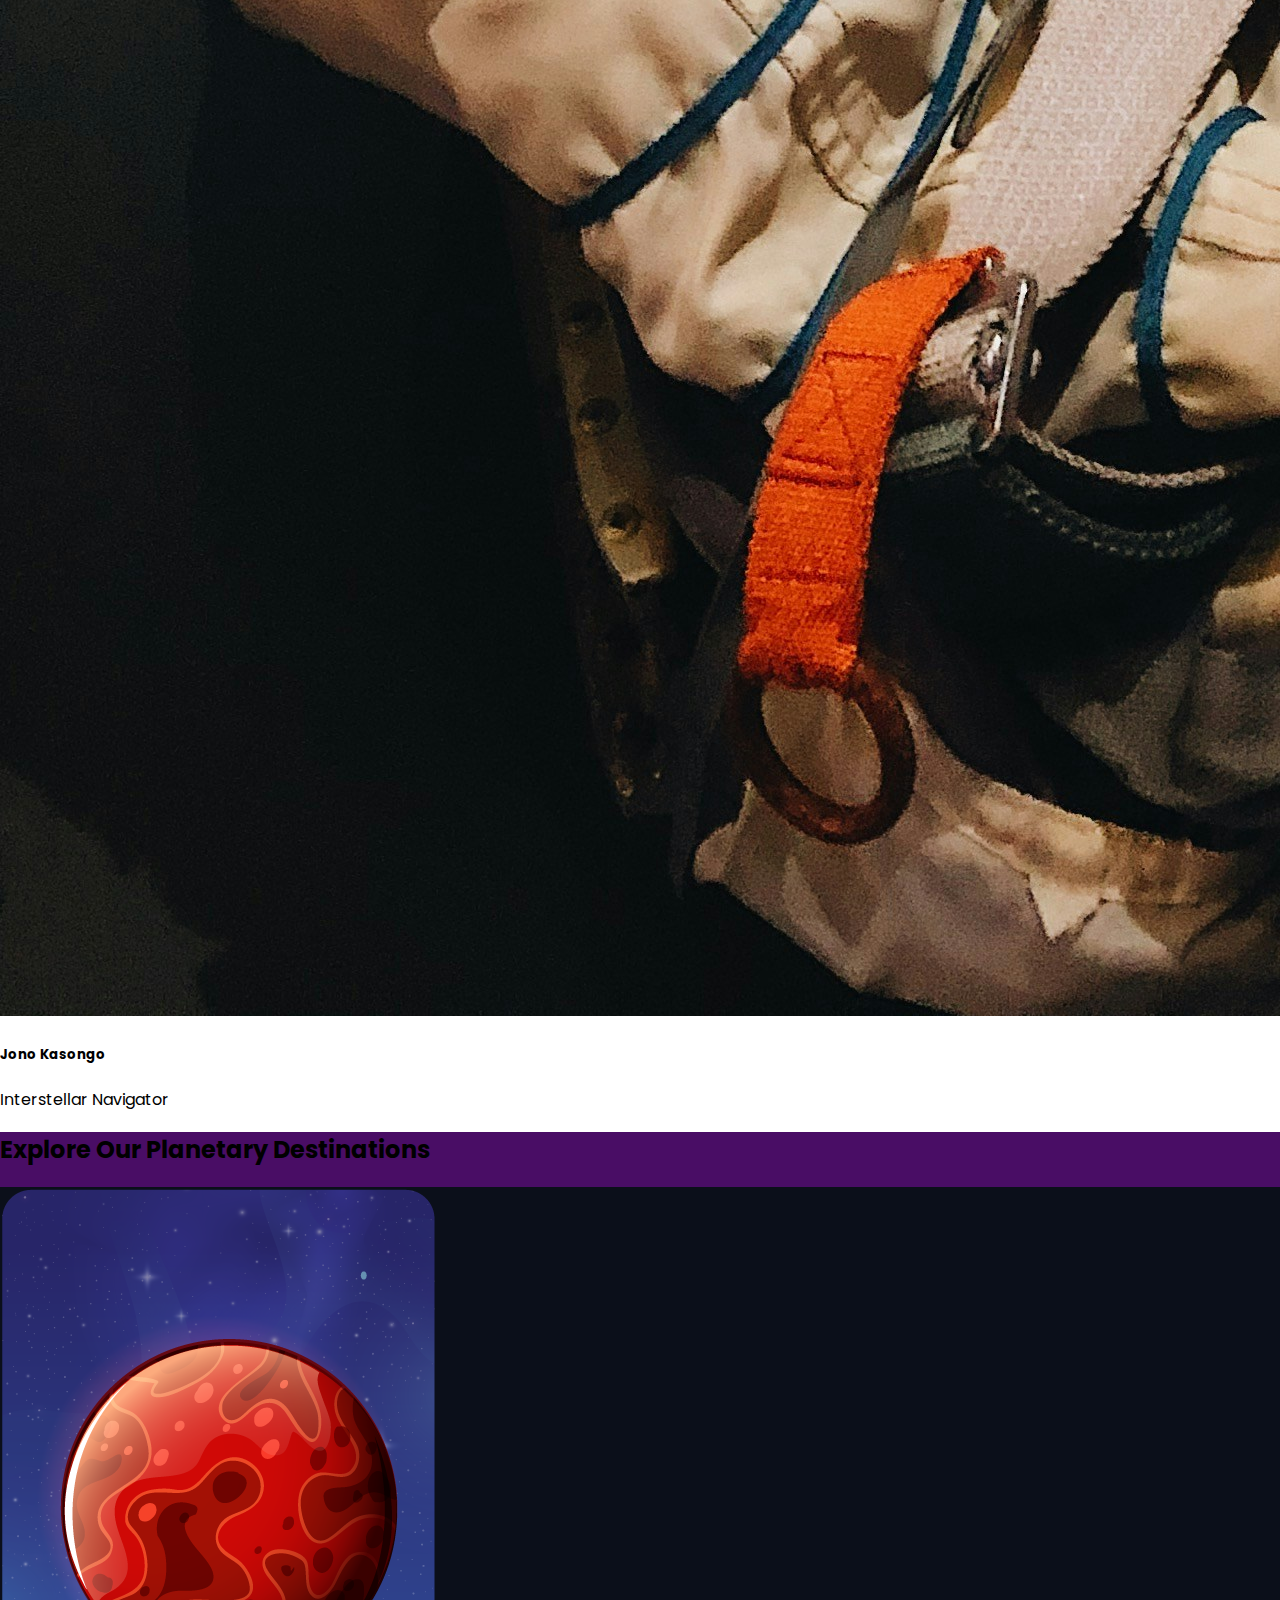
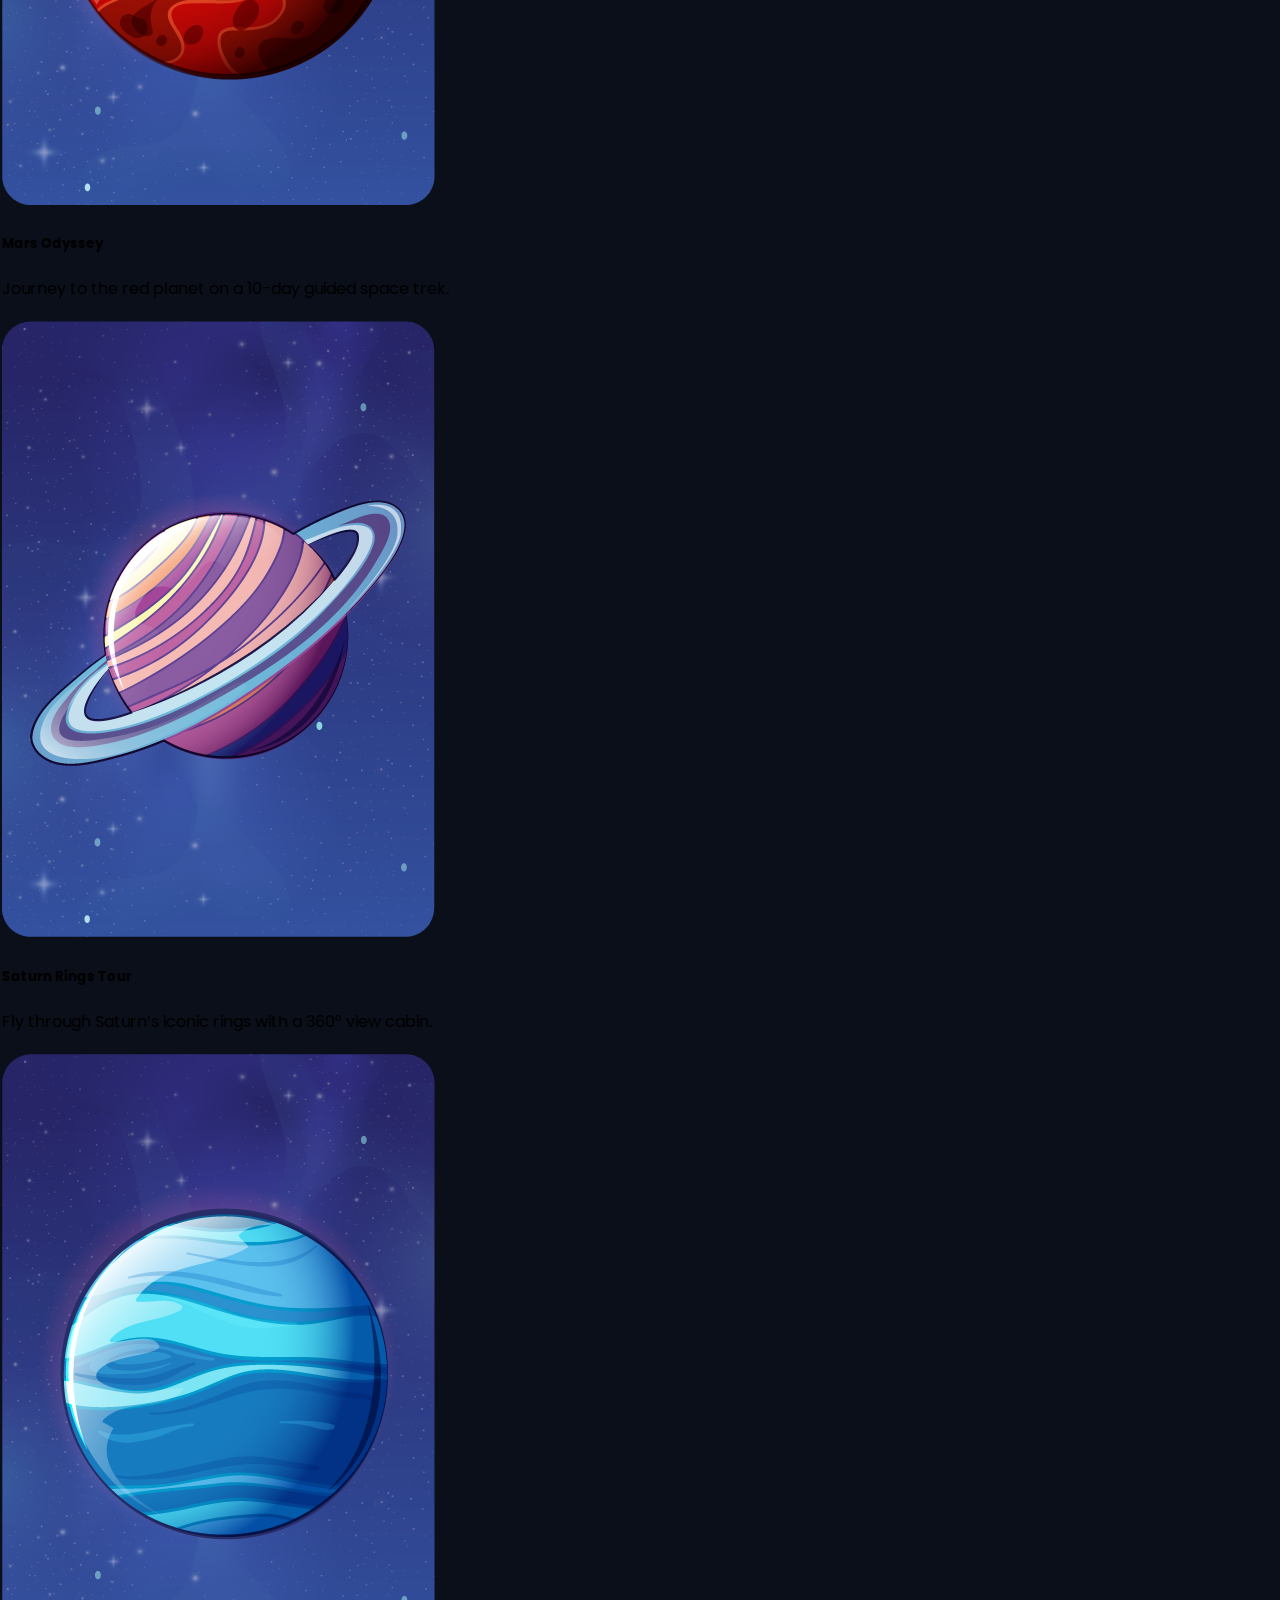
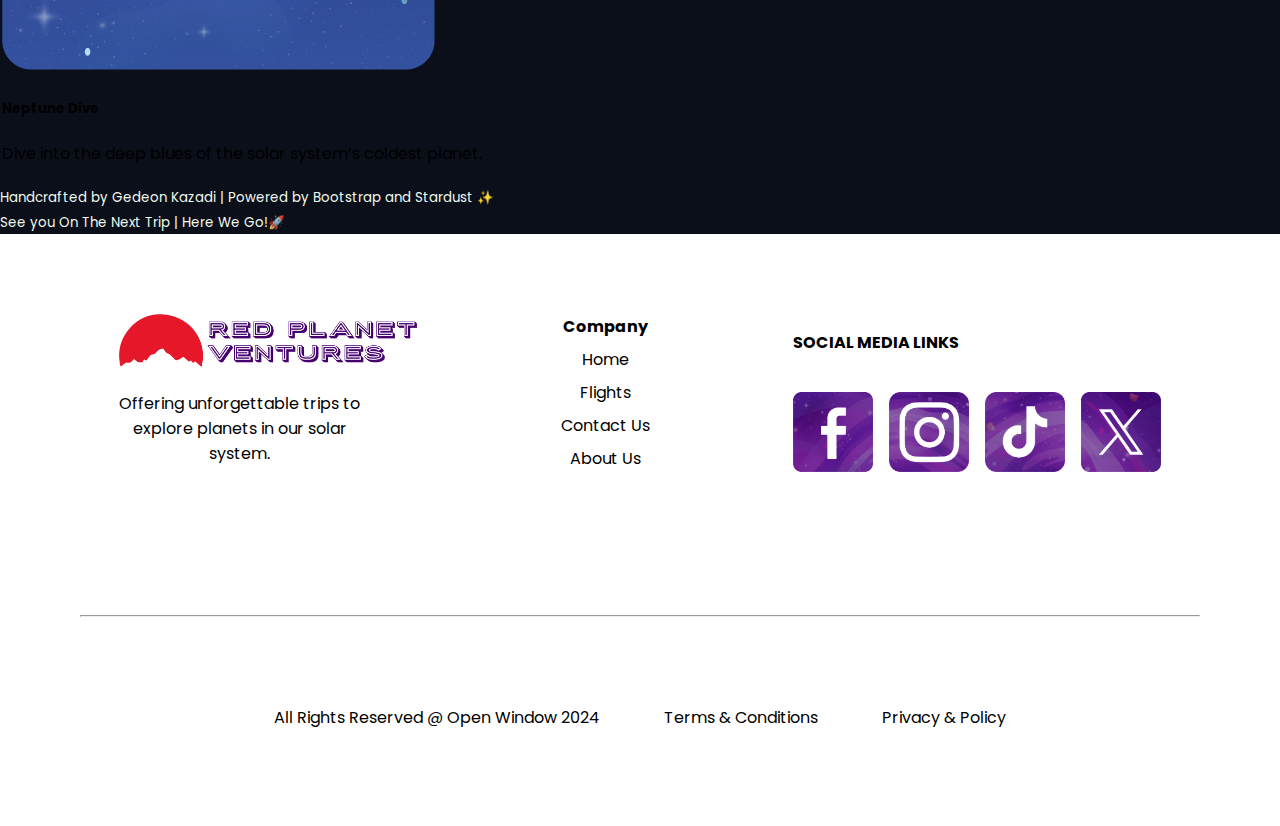
==== commit b31ad44c: "added a br tag to it" ====
--- a/pages/about.html
+++ b/pages/about.html
@@ -192,7 +192,7 @@
   </section>
 
   <div class="text-center py-2" style="background-color: #0B0F1A; color: #F1FAEE;">
-    <small>Handcrafted by Gedeon Kazadi | Powered by Bootstrap and Stardust ✨</small>
+    <small>Handcrafted by Gedeon Kazadi | Powered by Bootstrap and Stardust ✨</small><br>
     <small>See you On The Next Trip | Here We Go!🚀</small>
   </div>
 
